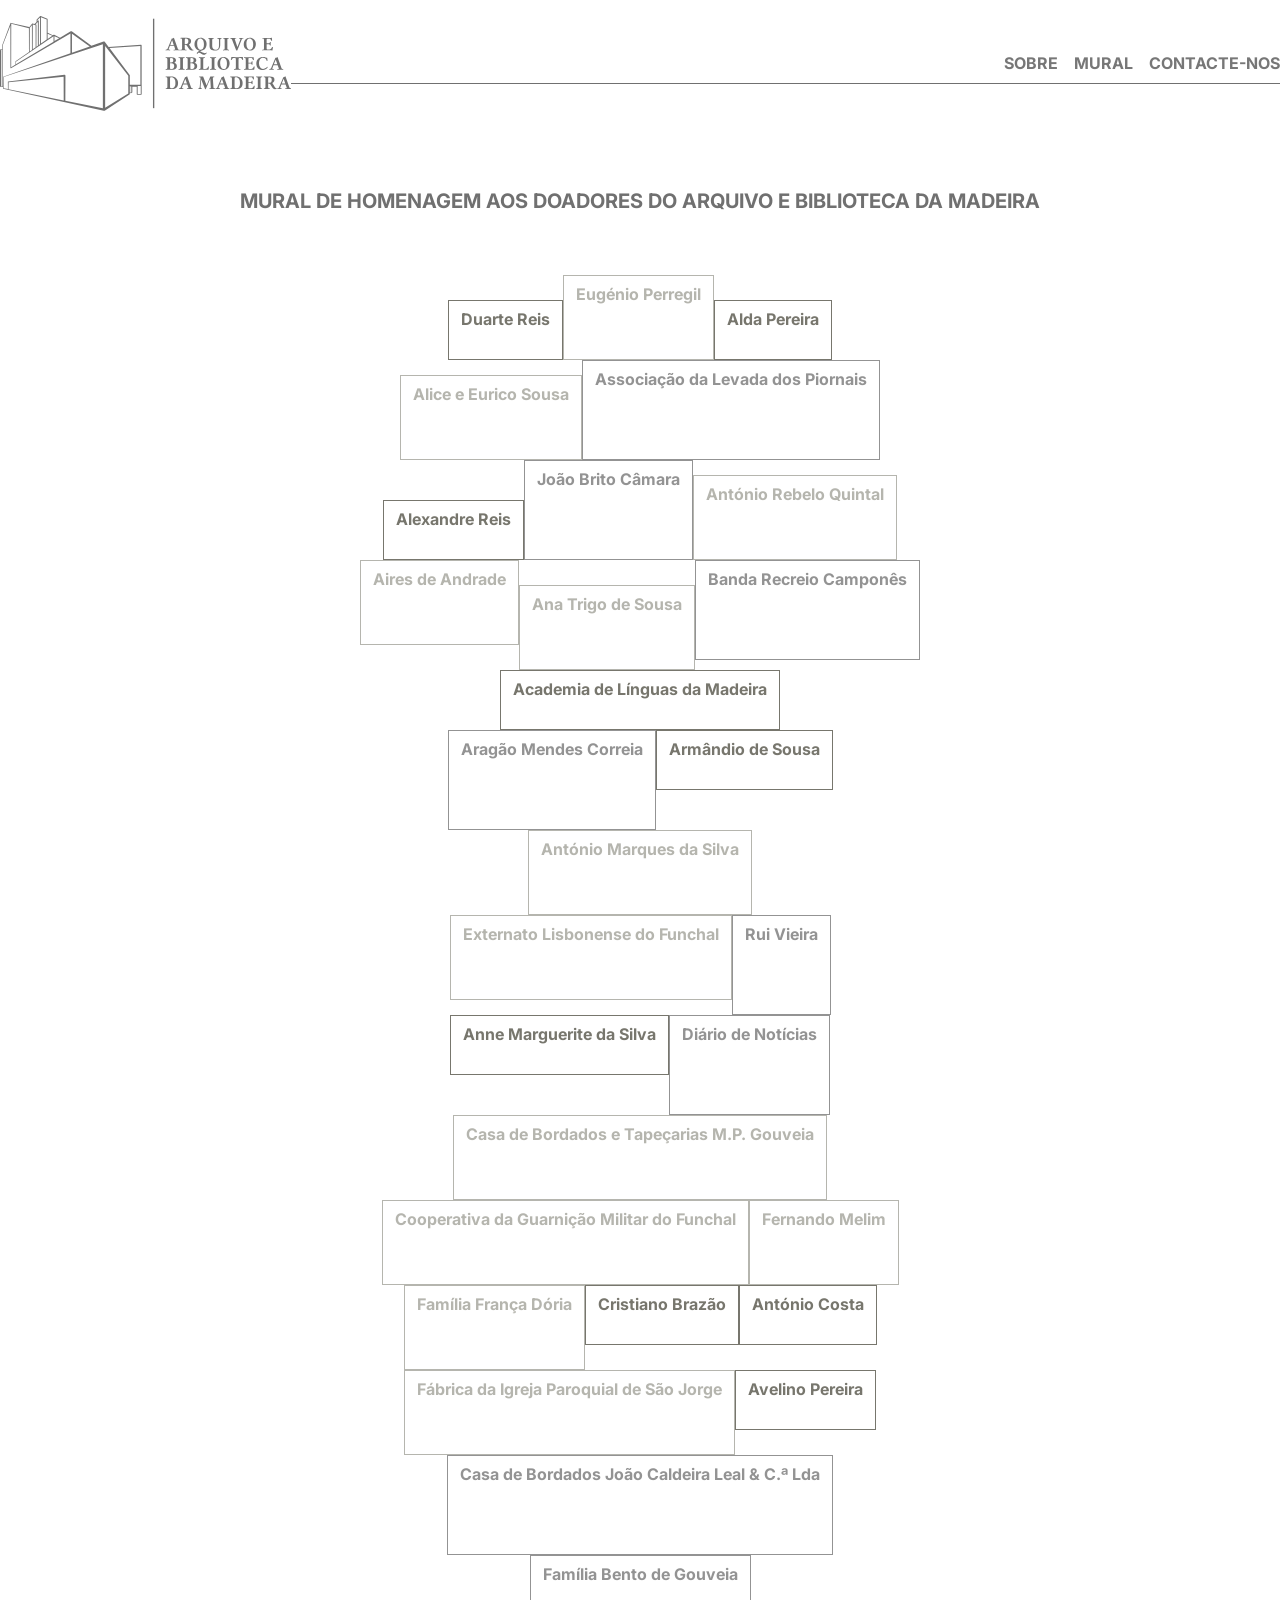
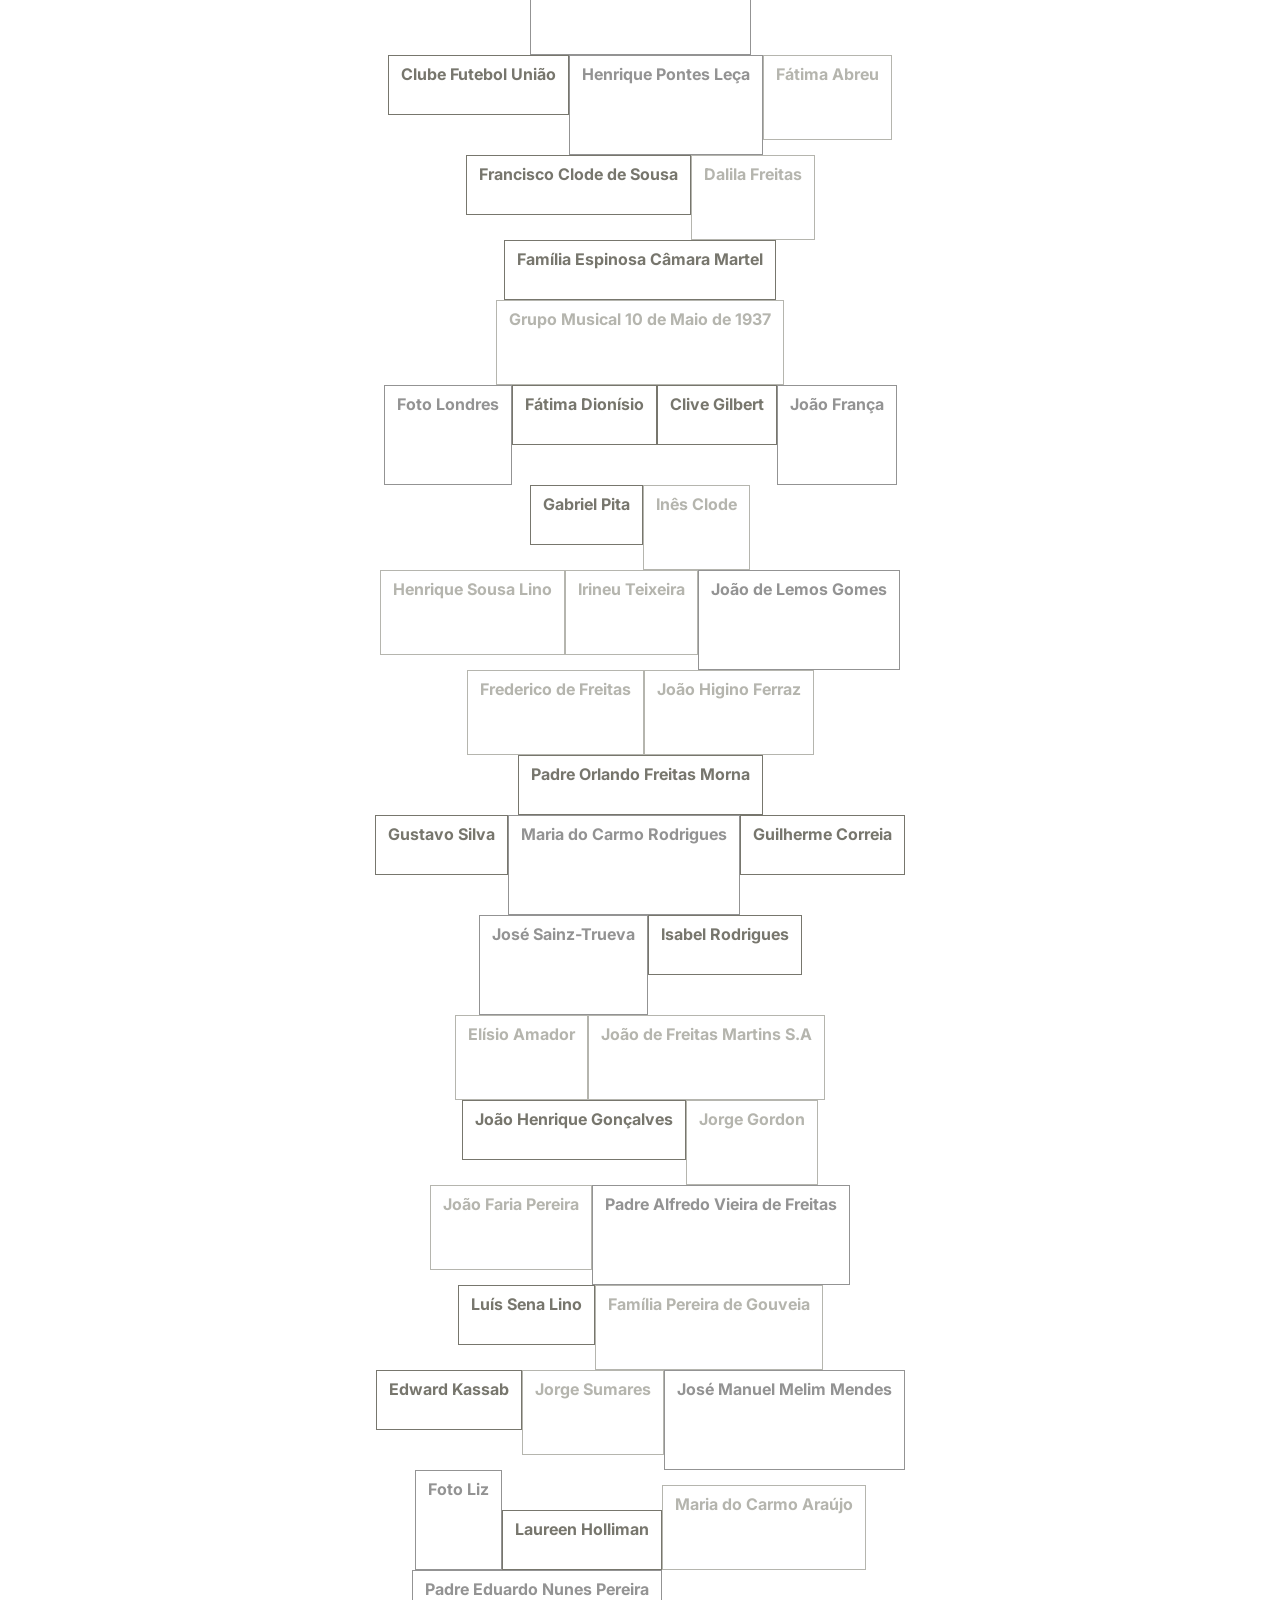
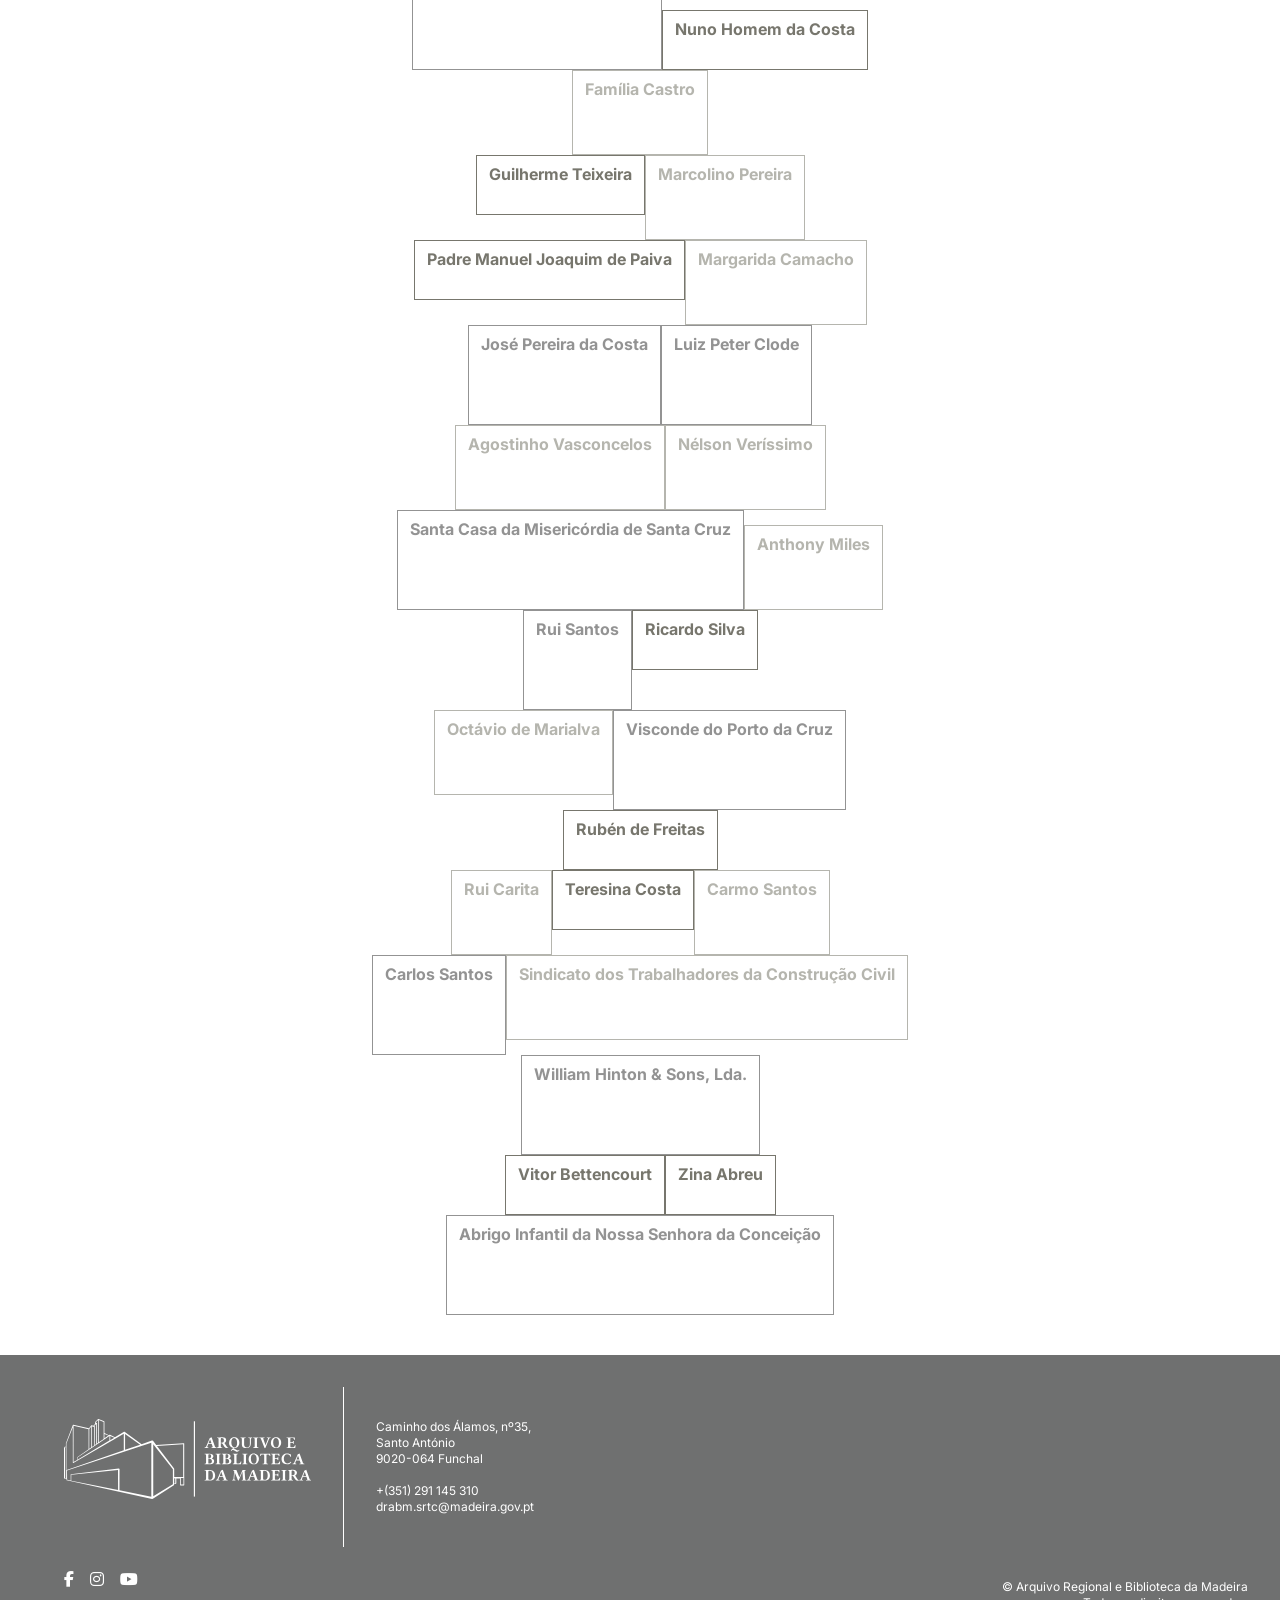
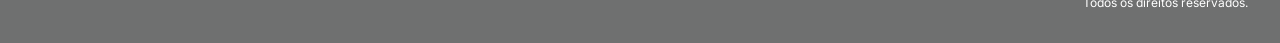
==== src/index.html @ e69d72bf "added menu to others page and fixed position of hamburguer" ====
<!doctype html>
<html lang="pt-pt">
<head>
    <meta charset="UTF-8">
    <meta name="viewport" content="width=device-width, initial-scale=1.0">
    <link rel="stylesheet" href="https://cdnjs.cloudflare.com/ajax/libs/font-awesome/6.6.0/css/all.min.css"
          integrity="sha512-Kc323vGBEqzTmouAECnVceyQqyqdsSiqLQISBL29aUW4U/M7pSPA/gEUZQqv1cwx4OnYxTxve5UMg5GT6L4JJg=="
          crossorigin="anonymous" referrerpolicy="no-referrer"/>
    <link rel="icon" href="../assets/favicon-16x16.png">
    <link href="./output.css" rel="stylesheet">
    <title>Mural ABM</title>
</head>
<body class="relative">
<div class="bg-[#707070] absolute w-full h-full z-50 px-8 hidden" id="menu">
    <div class="float-right mt-8 text-white">
        <i class="fa-solid fa-xmark text-3xl cursor-pointer" id="close"></i>
    </div>
    <div class="flex flex-col justify-center items-center mt-[130px]">
        <a href="https://abm.madeira.gov.pt/"><img src="../assets/logo_white.svg" alt="logo abm" class="h-[95px]"></a>
        <div class="flex flex-col mt-16 space-y-8 w-full">
            <div class="border-t-2 border-t-white flex justify-center pt-3">
                <a href="info.html" class="uppercase text-white">Sobre</a>
            </div>
            <div class="border-t-2 border-t-white flex justify-center pt-3">
                <a href="index.html" class="uppercase text-white">Mural</a>
            </div>
            <div class="border-t-2 border-t-white flex justify-center pt-3">
                <a href="https://abm.madeira.gov.pt/contactos/" class="uppercase text-white">Contacte-nos</a>
            </div>
            <div class="flex flex-row px-8 space-x-4 justify-center pt-8">
                <a href="https://www.facebook.com/arquivobibliotecamadeira/"><i
                        class="fa-brands fa-facebook-f text-white text-xl"></i></a>
                <a href="https://www.instagram.com/arquivo.biblioteca.madeira/"><i
                        class="fa-brands fa-instagram text-white text-xl"></i></a>
                <a href="https://www.youtube.com/channel/UCJ10uMI0Lk1GGE_F5EHrBcg"> <i
                        class="fa-brands fa-youtube text-white text-xl"></i></a>
            </div>
            <div class="mt-8">
                <p class="text-sm text-white text-center">© Arquivo Regional e Biblioteca da Madeira <br> Todos os
                    direitos
                    reservados.</p>
            </div>
        </div>
    </div>
</div>
<nav class="flex w-full items-center justify-around py-4 lg:items-end lg:fixed bg-white lg:top-0 lg:z-50 lg:scroll-b">
    <a href="https://abm.madeira.gov.pt/"><img src="../assets/logo.svg" alt="logo abm" class="h-[95px]"></a>
    <i class="fa-solid fa-bars md:hidden cursor-pointer" id="open"></i>
    <div class="hidden flex-row space-x-4 md:flex border-b py-2 border-[#707070] w-[1000px] items-center justify-end">
        <a href="info.html" class="text-base uppercase font-bold text-gray-links hover:text-gray-links-hover">Sobre</a>
        <a href="index.html"
           class="text-base uppercase font-bold text-gray-links hover:text-gray-links-hover">Mural</a>
        <a href="https://abm.madeira.gov.pt/contactos/"
           class="text-base uppercase font-bold text-gray-links hover:text-gray-links-hover" target="_blank">Contacte-nos</a>
    </div>
</nav>
<main class="container mt-16 mx-auto">
    <div class="px-4 lg:px-16 lg:flex lg:flex-col lg:items-center">
        <h1 class="text-xl text-title-gray text-center font-bold leading-none lg:text-3xl lg:w-[650px] lg:mt-[100px]">
            MURAL DE HOMENAGEM AOS DOADORES DO ARQUIVO E BIBLIOTECA DA
            MADEIRA
        </h1>
    </div>

    <div class="flex flex-col justify-center items-start mt-16 lg:h-[85px] lg:relative sm:flex-row sm:items-end"
         id="doadores">
        <a href="doacao-notfound.html" class="box-50 lg:absolute lg:bottom-0 lg:left-[77px]">
            Duarte Reis
        </a>
        <a href="https://biblioteca-abm.madeira.gov.pt/SearchResult.aspx?search=_OB:_QT:TI__T:_Q:COLE%C3%87%C3%83O+FEITICEIRO+DA+CALHETA_EQ:T_D:F___&SM=A"
           target="_blank" class="box-75 lg:absolute lg:bottom-0 lg:left-[45%]">
            Eugénio Perregil
        </a>
        <a href="doacao-notfound.html" class="box-50 lg:absolute lg:bottom-0 lg:right-[414px]">
            Alda Pereira
        </a>
    </div>

    <div class="flex flex-col justify-center items-start lg:h-[100px] lg:relative sm:flex-row sm:items-end">
        <a href="doacao-notfound.html" class="box-75 lg:absolute lg:top-0 lg:left-[19%]">
            Alice e Eurico Sousa
        </a>
        <a href="https://arquivo-abm.madeira.gov.pt/details?id=2454372&ht=associa%c3%a7%c3%a3o%7clevada%7cpiornais%7clevadas&detailsType=Description"
           target="_blank" class="box-100 lg:absolute lg:top-0 lg:right-[5%]">
            Associação da Levada dos Piornais
        </a>
    </div>
    <div class="flex flex-col justify-center items-end lg:h-[100px] lg:relative sm:flex-row sm:items-end">
        <a href="doacao-notfound.html" class="box-50 lg:absolute lg:bottom-0 lg:left-[19%]">
            Alexandre Reis
        </a>
        <a href="https://arquivo-abm.madeira.gov.pt/details?id=57548&ht=PT%2fABM%2fJBC%25" target="_blank"
           class="box-100 lg:absolute lg:bottom-0 lg:left-[45%]">
            João Brito Câmara
        </a>
        <a href="https://biblioteca-abm.madeira.gov.pt/SearchResult.aspx?search=_OB%3a_QT%3aFP__T%3a_Q%3a132_EQ%3aT_D%3aT___&SM=A"
           target="_blank" class="box-75 lg:absolute lg:top-0 lg:right-[414px]">
            António Rebelo Quintal
        </a>
    </div>
    <div class="flex flex-col justify-center items-center lg:flex-row lg:h-[100px] lg:relative">
        <div class="flex flex-col sm:justify-center sm:flex-row w-full ">
            <a href="doacao-notfound.html" class="box-75 lg:absolute lg:top-0 lg:left-[77px]">
                Aires de Andrade
            </a>
            <a href="doacao-notfound.html"
               class="box-75 sm:mt-[25px] lg:mt-0 lg:absolute lg:-top-[2px] lg:left-[45%] mt-0 ">
                Ana Trigo de Sousa
            </a>
            <a href="doacao-notfound.html" class="box-100 lg:absolute lg:-top-[17px] lg:right-[414px]">
                Banda Recreio Camponês
            </a>
        </div>
        <a href="doacao-notfound.html" class="box-50 lg:absolute lg:right-0 lg:top-[2px] z-40">
            Academia de Línguas da Madeira
        </a>
    </div>
    <div class="flex flex-col justify-center items-center lg:flex-row lg:h-[100px] lg:relative ">
        <div class="flex flex-col w-full sm:justify-center sm:flex-row ">
            <a href="doacao-notfound.html" class="box-100 lg:absolute lg:-top-[17px] lg:left-0">
                Aragão Mendes Correia
            </a>
            <a href="doacao-notfound.html" class="box-50 lg:absolute lg:top-[2px] lg:left-[33%]">
                Armândio de Sousa
            </a>
        </div>
        <a href="https://biblioteca-abm.madeira.gov.pt/SearchResult.aspx?search=_OB%3a_QT%3aFP__T%3a_Q%3a162_EQ%3aT_D%3aT___&SM=A"
           target="_blank" class="box-75 lg:absolute lg:-top-10 lg:right-[5%]">
            António Marques da Silva
        </a>
    </div>
    <div class="flex flex-col justify-center items-start lg:h-[100px] lg:relative sm:flex-row ">
        <a href="https://arquivo-abm.madeira.gov.pt/details?id=2565007" target="_blank"
           class="box-75 lg:absolute lg:-top-[86px] lg:left-[214px]">
            Externato Lisbonense do Funchal
        </a>
        <a href="https://arquivo-abm.madeira.gov.pt/details?id=1335696" target="_blank"
           class="box-100 lg:absolute lg:-top-[57px] lg:right-[5%] z-40">
            Rui Vieira
        </a>
    </div>
    <div class="flex flex-col justify-center items-start lg:h-[100px] lg:relative sm:flex-row ">
        <a href="doacao-notfound.html" class="box-50 lg:absolute lg:-top-[102px] lg:left-[19%] lg:h-[62px] z-40">
            Anne Marguerite da Silva
        </a>
        <a href="https://arquivo-abm.madeira.gov.pt/details?id=1034727&ht=di%c3%a1rio%7cnot%c3%adcias%7cnoticias&detailsType=Description"
           target="_blank" class="box-100  lg:absolute lg:-top-[140px] lg:left-[33%]">
            Diário de Notícias
        </a>
    </div>
    <div class="flex flex-col justify-center items-center lg:flex-row lg:h-[100px] lg:relative ">
        <div class="flex flex-row lg:absolute lg:-top-[142px] lg:left-[19%]">
            <a href="doacao-notfound.html" class="box-75">
                Casa de Bordados e Tapeçarias M.P. Gouveia
            </a>
        </div>
        <div class="flex flex-col sm:flex-row sm:items-end">
            <a href="https://arquivo-abm.madeira.gov.pt/details?id=58349&ht=PT%2fABM%2fCGMFUN%25" target="_blank"
               class="box-75 lg:absolute lg:-top-[157px] lg:right-[414px]">
                Cooperativa da Guarnição Militar do Funchal
            </a>
            <a href="doacao-notfound.html" class="box-75 lg:absolute lg:right-0 lg:-top-[159px] lg:h-[90px]">
                Fernando Melim
            </a>
        </div>
    </div>
    <div class="flex flex-col justify-center items-center lg:flex-row lg:relative lg:h-[100px]">
        <div class="flex flex-col w-full sm:flex-row sm:justify-center">
            <a href="doacao-notfound.html" class="box-75 lg:absolute lg:-top-[199px] lg:left-[45%]">
                Família França Dória
            </a>
            <a href="doacao-notfound.html" class="box-50 lg:absolute lg:-top-[174px] lg:left-[59%]">
                Cristiano Brazão
            </a>
            <a href="doacao-notfound.html" class="box-50 lg:absolute lg:-top-[171px] lg:right-[5%]">
                António Costa
            </a>
        </div>
    </div>
    <div class="flex flex-col justify-center items-center lg:flex-row lg:relative lg:h-[100px]">
        <div class="flex flex-col w-full sm:flex-row sm:justify-center">
            <a href="doacao-notfound.html" class="box-75 lg:absolute lg:-top-[230px] lg:left-0">
                Fábrica da Igreja Paroquial de São Jorge
            </a>
            <a href="doacao-notfound.html" class="box-50 lg:absolute lg:-top-[258px] lg:left-[214px]">
                Avelino Pereira
            </a>
        </div>
        <div class="flex flex-col items-center">
            <a href="doacao-notfound.html" class="box-100 lg:absolute lg:-top-[216px] lg:left-[50%]">
                Casa de Bordados João Caldeira Leal & C.ª Lda
            </a>
            <a href="https://biblioteca-abm.madeira.gov.pt/SearchResult.aspx?search=_OB%3a_QT%3aFP__T%3a_Q%3a152_EQ%3aT_D%3aT___&SF=ABM&SM=A"
               target="_blank" class="box-100 w-fit lg:absolute lg:right-0 lg:-top-[213px]">
                Família Bento de Gouveia
            </a>
        </div>
    </div>
    <div class="flex flex-col justify-center items-center lg:relative lg:h-[100px] sm:flex-row sm:items-start">
        <a href="doacao-notfound.html" class="box-50 lg:absolute lg:-top-[247px] lg:left-0">
            Clube Futebol União
        </a>
        <a href="https://biblioteca-abm.madeira.gov.pt/SearchResult.aspx?search=_OB%3a_QT%3aFP__T%3a_Q%3a82_EQ%3aT_D%3aT___&SM=A"
           target="_blank" class="box-100 lg:absolute lg:-top-[300px] lg:left-[214px] lg:h-[113px]">
            Henrique Pontes Leça
        </a>
        <a href="doacao-notfound.html" class="box-75 lg:absolute lg:-top-[275px] lg:right-[216px]">
            Fátima Abreu
        </a>
    </div>
    <div class="flex flex-col justify-center items-center lg:flex-row lg:relative lg:h-[100px]">
        <div class="flex flex-col w-full sm:flex-row sm:justify-center">
            <a href="doacao-notfound.html" class="box-50 lg:absolute lg:-top-[318px] lg:left-[45%] lg:w-[217px]">
                Francisco Clode de Sousa
            </a>
            <a href="https://biblioteca-abm.madeira.gov.pt/SearchResult.aspx?search=_OB%3a_QT%3aFP__T%3a_Q%3a158_EQ%3aT_D%3aT___&SM=A"
               target="_blank" class="box-75 lg:absolute lg:-top-[318px] lg:left-[59%] lg:w-[198px]">
                Dalila Freitas
            </a>
        </div>
        <a href="doacao-notfound.html" class="box-50 lg:absolute lg:-top-[292px] lg:right-[216px]">
            Família Espinosa Câmara Martel
        </a>
    </div>
    <div class="flex flex-col justify-center items-center lg:relative lg:h-[100px]">
        <a href="https://arquivo-abm.madeira.gov.pt/details?id=2506566" target="_blank"
           class="box-75 lg:absolute lg:-top-[389px] lg:left-[5%] z-40">
            Grupo Musical 10 de Maio de 1937
        </a>
    </div>
    <div class="flex flex-col justify-center items-center lg:flex-row lg:relative lg:h-[100px]">
        <div class="flex flex-col w-full sm:flex-row sm:justify-center">
            <a href="doacao-notfound.html" class="box-100 lg:absolute lg:-top-[406px] lg:left-0 lg:w-[217px]">
                Foto Londres
            </a>
            <a href="https://biblioteca-abm.madeira.gov.pt/SearchResult.aspx?search=_OB%3a_QT%3aFP__T%3a_Q%3a124_EQ%3aT_D%3aT___&SM=A"
               target="_blank" class="box-50 lg:absolute lg:-top-[406px] lg:left-[14%] z-40 lg:w-[217px]">
                Fátima Dionísio
            </a>
            <a href="doacao-notfound.html" class="box-50 lg:absolute lg:-top-[406px] lg:left-[430px] lg:w-[263px]">
                Clive Gilbert
            </a>
            <a href="https://biblioteca-abm.madeira.gov.pt/SearchResult.aspx?search=_OB%3a_QT%3aFP__T%3a_Q%3a146_EQ%3aT_D%3aT___&SM=A"
               target="_blank" class="box-100 lg:absolute lg:-top-[460px] lg:left-[45%] lg:h-[114px] lg:w-[217px]">
                João França
            </a>
        </div>
        <div class="flex flex-col w-full sm:flex-row sm:justify-center ">
            <a href="doacao-notfound.html" class="box-50 lg:absolute lg:-top-[406px] lg:left-[59%] lg:w-[198px]">
                Gabriel Pita
            </a>
            <a href="https://biblioteca-abm.madeira.gov.pt/SearchResult.aspx?search=_OB%3a_QT%3aFP__T%3a_Q%3a126_EQ%3aT_D%3aT___&SM=A"
               target="_blank" class="box-75 lg:absolute lg:right-0 lg:-top-[435px]">
                Inês Clode
            </a>
        </div>
    </div>
    <div class="flex flex-col justify-center items-start lg:relative lg:h-[100px] sm:flex-row ">
        <a href="doacao-notfound.html" class="box-75 lg:absolute lg:-top-[448px] lg:left-[430px] lg:w-[262px]">
            Henrique Sousa Lino
        </a>
        <a href="doacao-notfound.html" class="box-75 lg:absolute lg:-top-[448px] lg:left-[59%] lg:w-[198px]">
            Irineu Teixeira
        </a>
        <a href="doacao-notfound.html" class="box-100 lg:absolute lg:right-0 lg:-top-[452px] lg:h-[111px]">
            João de Lemos Gomes
        </a>
    </div>
    <div class="flex flex-col justify-center items-center lg:flex-row lg:relative lg:h-[100px] ">
        <div class="flex flex-col w-full sm:flex-row sm:justify-center">
            <a href="https://biblioteca-abm.madeira.gov.pt/SearchResult.aspx?search=_OB%3a_QT%3aFP__T%3a_Q%3a80_EQ%3aT_D%3aT___&SM=A"
               target="_blank" class="box-75 lg:absolute lg:-top-[503px] lg:left-[14%] lg:w-[217px]">
                Frederico de Freitas
            </a>
            <a href="https://arquivo-abm.madeira.gov.pt/details?id=1039713&ht=PT%2fABM%2fJHF%25" target="_blank"
               class="box-75 lg:absolute lg:-top-[470px] lg:right-[215px] lg:w-[218px]">
                João Higino Ferraz
            </a>
        </div>
        <a href="doacao-notfound.html" class="box-50 lg:absolute lg:right-0 lg:-top-[443px]">
            Padre Orlando Freitas Morna
        </a>
    </div>
    <div class="flex flex-col justify-center items-center lg:flex-row lg:relative lg:h-[100px]">
        <div class="flex flex-col w-full sm:flex-row sm:justify-center">
            <a href="doacao-notfound.html" class="box-50 lg:absolute lg:-top-[520px] lg:left-[14%] lg:w-[217px]">
                Gustavo Silva
            </a>
            <a href="https://arquivo-abm.madeira.gov.pt/details?id=117089&ht=PT%2fABM%2fMCR%25" target="_blank"
               class="box-100 lg:absolute lg:-top-[531px] lg:left-[430px] lg:w-[263px]">
                Maria do Carmo Rodrigues
            </a>
            <a href="doacao-notfound.html"
               class="box-50 lg:absolute lg:-top-[520px] lg:left-[45%] lg:h-[64px] lg:w-[217px]">
                Guilherme Correia
            </a>
        </div>
        <div class="flex flex-col w-full sm:justify-center sm:flex-row ">
            <a href="https://biblioteca-abm.madeira.gov.pt/SearchResult.aspx?search=_OB%3a_QT%3aFP__T%3a_Q%3a91_EQ%3aT_D%3aT___&SM=A"
               target="_blank" class="box-100 lg:absolute lg:-top-[565px] lg:left-[59%] lg:w-[199px]">
                José Sainz-Trueva
            </a>
            <a href="doacao-notfound.html" class="box-50 lg:absolute lg:-top-[486px] lg:right-[215px] lg:w-[218px]">
                Isabel Rodrigues
            </a>
        </div>
    </div>
    <div class="flex flex-col justify-center items-center lg:flex-row lg:h-[100px] lg:relative">
        <div class="flex flex-col w-full sm:justify-center sm:flex-row sm:items-end">
            <a href="doacao-notfound.html" class="box-75 lg:absolute lg:-top-[562px] lg:left-[1px] lg:h-[89px]">
                Elísio Amador
            </a>
            <a href="doacao-notfound.html"
               class="box-75 lg:absolute lg:-top-[562px] lg:left-[14%] lg:h-[89px] lg:w-[217px]">
                João de Freitas Martins S.A
            </a>
        </div>
        <div class="flex flex-col w-full sm:flex-row sm:justify-center">
            <a href="https://biblioteca-abm.madeira.gov.pt/SearchResult.aspx?search=_OB%3a_QT%3aFP__T%3a_Q%3a95_EQ%3aT_D%3aT___&SM=A"
               target="_blank" class="box-50 lg:absolute lg:-top-[533px] lg:left-[430px] lg:w-[263px]">
                João Henrique Gonçalves
            </a>
            <a href="doacao-notfound.html" class="box-75 lg:absolute lg:-top-[558px] lg:left-[45%]">
                Jorge Gordon
            </a>
        </div>
    </div>
    <div class="flex flex-col justify-center items-center lg:flex-row lg:relative lg:h-[100px]">
        <div class="flex flex-col w-full sm:justify-center sm:flex-row ">
            <a href="doacao-notfound.html" class="box-75 lg:absolute lg:-top-[575px] lg:left-[293px] ">
                João Faria Pereira
            </a>
            <a href="https://biblioteca-abm.madeira.gov.pt/SearchResult.aspx?search=_OB%3a_QT%3aFP__T%3a_Q%3a142_EQ%3aT_D%3aT___&SM=A"
               target="_blank" class="box-100 lg:absolute lg:-top-[575px] lg:left-[507px] lg:w-[217px]">
                Padre Alfredo Vieira de Freitas
            </a>
        </div>
        <div class="flex flex-col w-full sm:flex-row sm:justify-center">
            <a href="doacao-notfound.html" class="box-50 lg:absolute lg:-top-[575px] lg:left-[722px]">
                Luís Sena Lino
            </a>
            <a href="https://biblioteca-abm.madeira.gov.pt/SearchResult.aspx?search=_OB%3a_QT%3aFP__T%3a_Q%3a152_EQ%3aT_D%3aT___&SM=A"
               target="_blank" class="box-75 lg:absolute lg:-top-[613px] lg:right-[5%]">
                Família Pereira de Gouveia
            </a>
        </div>
    </div>
    <div class="flex flex-col justify-center items-start lg:relative lg:h-[100px] sm:flex-row">
        <a href="doacao-notfound.html" class="box-50 lg:absolute lg:-top-[592px] lg:left-[14%] ">
            Edward Kassab
        </a>
        <a href="https://biblioteca-abm.madeira.gov.pt/SearchResult.aspx?search=_OB%3a_QT%3aFP__T%3a_Q%3a175_EQ%3aT_D%3aT___&SM=A"
           target="_blank" class="box-75 lg:absolute lg:-top-[617px] lg:left-[59%] lg:w-[198px] lg:h-[87px]">
            Jorge Sumares
        </a>
        <a href="doacao-notfound.html" class="box-100 lg:absolute lg:-top-[630px] lg:right-[216px]">
            José Manuel Melim Mendes
        </a>
    </div>
    <div class="flex flex-col justify-center items-center lg:flex-row lg:relative lg:h-[100px]">
        <div class="flex flex-col w-full justify-end items-end sm:flex-row sm:items-end sm:justify-center">
            <a href="doacao-notfound.html" class="box-100 lg:absolute lg:-top-[634px] lg:left-[5%]">
                Foto Liz
            </a>
            <a href="doacao-notfound.html" class="box-50 lg:absolute lg:-top-[594px] lg:left-[292px] lg:w-[217px]">
                Laureen Holliman
            </a>
            <a href="doacao-notfound.html" class="box-75 lg:absolute lg:-top-[619px] lg:left-[507px]">
                Maria do Carmo Araújo
            </a>
        </div>
        <div class="flex flex-col w-full items-end sm:flex-row sm:items-end sm:justify-center">
            <a href="doacao-notfound.html"
               class="box-100 lg:absolute lg:-top-[632px] lg:left-[721.28px] lg:h-[98px] lg:w-[220px]">
                Padre Eduardo Nunes Pereira
            </a>
            <a href="doacao-notfound.html" class="box-50 lg:absolute lg:-top-[594px] lg:left-[939.56px] lg:w-[217px]">
                Nuno Homem da Costa
            </a>
        </div>
        <a href="https://biblioteca-abm.madeira.gov.pt/SearchResult.aspx?search=_OB%3a_QT%3aFP__T%3a_Q%3a168_EQ%3aT_D%3aT___&SM=A"
           target="_blank" class="box-75 lg:absolute lg:-top-[619px] lg:right-[165px]">
            Família Castro
        </a>
    </div>
    <div class="flex flex-col justify-center items-center lg:flex-row lg:relative lg:h-[100px]">
        <div class="flex flex-col w-full justify-end items-start sm:flex-row sm:justify-center">
            <a href="https://biblioteca-abm.madeira.gov.pt/SearchResult.aspx?search=_OB%3a_QT%3aFP__T%3a_Q%3a125_EQ%3aT_D%3aT___&SM=A"
               target="_blank" class="box-50 lg:absolute lg:-top-[636px] lg:left-[216px] ">
                Guilherme Teixeira
            </a>
            <a href="doacao-notfound.html" class="box-75 lg:absolute lg:-top-[636px] lg:left-[430px] lg:w-[263px] ">
                Marcolino Pereira
            </a>
        </div>
        <div class="flex flex-col w-full items-start sm:flex-row  sm:justify-center">
            <a href="doacao-notfound.html" class="box-50 lg:absolute lg:-top-[636px] lg:left-[45%] lg:w-[217px]">
                Padre Manuel Joaquim de Paiva
            </a>
            <a href="https://biblioteca-abm.madeira.gov.pt/SearchResult.aspx?search=_OB%3a_QT%3aFP__T%3a_Q%3a128_EQ%3aT_D%3aT___&SM=A"
               target="_blank" class="box-75 lg:absolute lg:-top-[636px] lg:left-[59%] lg:w-[198px]">
                Margarida Camacho
            </a>
        </div>
    </div>
    <div class="flex flex-col w-full justify-center items-start lg:relative sm:flex-row sm:items-end">
        <a href="https://arquivo-abm.madeira.gov.pt/details?id=66503&ht=PT%2fABM%2fJPC%25" target="_blank"
           class="box-100 lg:absolute lg:-top-[678px] lg:left-[45%] lg:w-[217px]">
            José Pereira da Costa
        </a>
        <a href="https://biblioteca-abm.madeira.gov.pt/SearchResult.aspx?search=_OB%3a_QT%3aFP__T%3a_Q%3a79_EQ%3aT_D%3aT___&SM=A"
           target="_blank" class="box-100 lg:absolute lg:-top-[678px] lg:right-[216px]">
            Luiz Peter Clode
        </a>
    </div>
    <div class="flex flex-col justify-center items-center lg:flex-row lg:relative ">
        <div class="flex flex-col w-full justify-end items-start sm:flex-row sm:items-end sm:justify-center">
            <a href="doacao-notfound.html" class="box-75 lg:absolute lg:-top-[615px] lg:left-[430px] lg:w-[263px]">
                Agostinho Vasconcelos
            </a>
            <a href="https://biblioteca-abm.madeira.gov.pt/SearchResult.aspx?search=_OB%3a_QT%3aFP__T%3a_Q%3a160_EQ%3aT_D%3aT___&SM=A"
               target="_blank" class="box-75 lg:absolute lg:-top-[580px] lg:left-[45%] lg:w-[217px]">
                Nélson Veríssimo
            </a>
        </div>
    </div>
    <div class="flex flex-col justify-center items-center lg:flex-row lg:relative">
        <div class="flex flex-col w-full justify-end items-start sm:flex-row sm:items-end sm:justify-center">
            <a href="doacao-notfound.html" class="box-100 lg:absolute lg:-top-[595px] lg:left-[59%] lg:w-[199px]">
                Santa Casa da Misericórdia de Santa Cruz
            </a>
            <a href="doacao-notfound.html" class="box-75 lg:absolute lg:-top-[580px] lg:right-[216px]">
                Anthony Miles
            </a>
        </div>
        <div class="flex flex-col w-full items-start sm:flex-row sm:justify-center">
            <a href="doacao-notfound.html" class="box-100 lg:absolute lg:-top-[532px] lg:left-[14%] lg:w-[217px]">
                Rui Santos
            </a>
            <a href="doacao-notfound.html" class="box-50 lg:absolute lg:-top-[532px] lg:left-[430px] lg:w-[263px]">
                Ricardo Silva
            </a>
        </div>
    </div>
    <div class="flex flex-col justify-center items-center lg:flex-row lg:relative">
        <div class="flex flex-col w-full justify-end items-start sm:flex-row sm:justify-center">
            <a href="doacao-notfound.html"
               class="box-75 lg:absolute lg:-top-[474px] lg:left-[430px] lg:w-[263px] lg:h-[77px]">
                Octávio de Marialva
            </a>
            <a href="doacao-notfound.html" class="box-100 lg:absolute lg:-top-[497px] lg:left-[45%] lg:w-[217px]">
                Visconde do Porto da Cruz
            </a>
        </div>
        <div class="flex flex-col w-full items-start sm:flex-row sm:items-end sm:justify-center">
            <a href="doacao-notfound.html" class="box-50 lg:absolute lg:-top-[457px] lg:left-[59%] lg:w-[198px]">
                Rubén de Freitas
            </a>
        </div>
    </div>
    <div class="flex flex-col justify-center items-start lg:relative sm:flex-row sm:justify-center">
        <a href="doacao-notfound.html" class="box-75 lg:absolute lg:-top-[399px] lg:left-[580px] lg:w-[217px]">
            Rui Carita
        </a>
        <a href="doacao-notfound.html" class="box-50 lg:absolute lg:-top-[399px] lg:left-[795px] lg:w-[217px]">
            Teresina Costa
        </a>
        <a href="https://biblioteca-abm.madeira.gov.pt/SearchResult.aspx?search=_OB%3a_QT%3aFP__T%3a_Q%3a123_EQ%3aT_D%3aT___&SM=A"
           target="_blank" class="box-75 lg:absolute lg:-top-[399px] lg:left-[1010px]">
            Carmo Santos
        </a>
    </div>
    <div class="flex flex-col justify-center items-center lg:flex-row lg:relative ">
        <div class="flex flex-col justify-end items-start sm:flex-row sm:justify-center">
            <a href="https://arquivo-abm.madeira.gov.pt/details?id=1039370&ht=carlos%7cmaria%7csantos&detailsType=Description"
               target="_blank" class="box-100 lg:absolute lg:-top-[358px] lg:left-[365px] lg:w-[217px]">
                Carlos Santos
            </a>
            <a href="https://arquivo-abm.madeira.gov.pt/details?id=2653622" target="_blank"
               class="box-75 lg:absolute lg:-top-[316px] lg:left-[580px] lg:w-[217px]">
                Sindicato dos Trabalhadores da Construção Civil
            </a>
        </div>
        <div class="flex flex-col w-full items-start sm:flex-row sm:items-end sm:justify-center">
            <a href="https://arquivo-abm.madeira.gov.pt/details?id=120857&ht=PT%2fABM%2fWHS%25" target="_blank"
               class="box-100 lg:absolute lg:-top-[341px] lg:left-[795px] lg:h-[110px] lg:w-[217px]">
                William Hinton & Sons, Lda.
            </a>
        </div>
    </div>
    <div class="flex flex-col justify-center items-start lg:relative sm:flex-row sm:items-end sm:justify-center">
        <a href="doacao-notfound.html" class="box-50 lg:absolute lg:-top-[233px] lg:left-[580px] lg:w-[217px]">
            Vitor Bettencourt
        </a>
        <a href="https://biblioteca-abm.madeira.gov.pt/SearchResult.aspx?search=_OB%3a_QT%3aFP__T%3a_Q%3a178_EQ%3aT_D%3aT___&SM=A"
           target="_blank" class="box-50 lg:absolute lg:-top-[233px] lg:left-[795px] lg:w-[217px]">
            Zina Abreu
        </a>
    </div>
    <div class="flex flex-row justify-center items-start lg:relative">
        <a href="doacao-notfound.html" class="box-100 lg:absolute lg:-top-[175px] lg:left-[685px]">
            Abrigo Infantil da Nossa Senhora da Conceição
        </a>
    </div>
</main>

<footer class="bg-[#6F7070] px-[2rem] lg:px-[7.5rem] py-[2rem] mt-10 flex flex-col lg:flex-row">
    <div class="flex flex-row ">
        <div class="p-8">
            <a href="https://abm.madeira.gov.pt/"><img src="../assets/logo_white.svg" alt="logo"
                                                       class="hidden sm:block h-[80px] lg:h-full"></a>
        </div>
        <div class="hidden sm:block border-white border-l p-8 space-y-4">
            <p class="text-xs text-white">Caminho dos Álamos, nº35, <br> Santo António <br> 9020-064 Funchal</p>
            <div>
                <p class="text-xs text-white">+(351) 291 145 310</p>
                <p class="text-xs text-white">drabm.srtc@madeira.gov.pt</p>
            </div>
        </div>
    </div>
    <div class="flex flex-row justify-between items-center lg:w-full lg:border-white lg:border-l">
        <div class="flex flex-row px-8 space-x-4">
            <a href="https://www.facebook.com/arquivobibliotecamadeira/"><i
                    class="fa-brands fa-facebook-f text-white"></i></a>
            <a href="https://www.instagram.com/arquivo.biblioteca.madeira/"><i
                    class="fa-brands fa-instagram text-white"></i></a>
            <a href="https://www.youtube.com/channel/UCJ10uMI0Lk1GGE_F5EHrBcg"> <i
                    class="fa-brands fa-youtube text-white"></i></a>
        </div>
        <div class="mt-8">
            <p class="text-xs text-white text-end ">© Arquivo Regional e Biblioteca da Madeira <br> Todos os direitos
                reservados.</p>
        </div>
    </div>
</footer>
<script>
    let open = document.getElementById('open');
    let close = document.getElementById('close');
    let menu = document.getElementById('menu');

    open.addEventListener('click', function () {
        menu.classList.remove('hidden');
    });

    close.addEventListener('click', function () {
        menu.classList.add('hidden');
    });
</script>
</body>
</html>
---- src/output.css ----
@import url('https://fonts.googleapis.com/css2?family=Inter:ital,opsz,wght@0,14..32,100..900;1,14..32,100..900&display=swap');

/*
! tailwindcss v3.4.10 | MIT License | https://tailwindcss.com
*/

/*
1. Prevent padding and border from affecting element width. (https://github.com/mozdevs/cssremedy/issues/4)
2. Allow adding a border to an element by just adding a border-width. (https://github.com/tailwindcss/tailwindcss/pull/116)
*/

*,
::before,
::after {
  box-sizing: border-box;
  /* 1 */
  border-width: 0;
  /* 2 */
  border-style: solid;
  /* 2 */
  border-color: #e5e7eb;
  /* 2 */
}

::before,
::after {
  --tw-content: '';
}

/*
1. Use a consistent sensible line-height in all browsers.
2. Prevent adjustments of font size after orientation changes in iOS.
3. Use a more readable tab size.
4. Use the user's configured `sans` font-family by default.
5. Use the user's configured `sans` font-feature-settings by default.
6. Use the user's configured `sans` font-variation-settings by default.
7. Disable tap highlights on iOS
*/

html,
:host {
  line-height: 1.5;
  /* 1 */
  -webkit-text-size-adjust: 100%;
  /* 2 */
  -moz-tab-size: 4;
  /* 3 */
  -o-tab-size: 4;
     tab-size: 4;
  /* 3 */
  font-family: ui-sans-serif, system-ui, sans-serif, "Apple Color Emoji", "Segoe UI Emoji", "Segoe UI Symbol", "Noto Color Emoji";
  /* 4 */
  font-feature-settings: normal;
  /* 5 */
  font-variation-settings: normal;
  /* 6 */
  -webkit-tap-highlight-color: transparent;
  /* 7 */
}

/*
1. Remove the margin in all browsers.
2. Inherit line-height from `html` so users can set them as a class directly on the `html` element.
*/

body {
  margin: 0;
  /* 1 */
  line-height: inherit;
  /* 2 */
}

/*
1. Add the correct height in Firefox.
2. Correct the inheritance of border color in Firefox. (https://bugzilla.mozilla.org/show_bug.cgi?id=190655)
3. Ensure horizontal rules are visible by default.
*/

hr {
  height: 0;
  /* 1 */
  color: inherit;
  /* 2 */
  border-top-width: 1px;
  /* 3 */
}

/*
Add the correct text decoration in Chrome, Edge, and Safari.
*/

abbr:where([title]) {
  -webkit-text-decoration: underline dotted;
          text-decoration: underline dotted;
}

/*
Remove the default font size and weight for headings.
*/

h1,
h2,
h3,
h4,
h5,
h6 {
  font-size: inherit;
  font-weight: inherit;
}

/*
Reset links to optimize for opt-in styling instead of opt-out.
*/

a {
  color: inherit;
  text-decoration: inherit;
}

/*
Add the correct font weight in Edge and Safari.
*/

b,
strong {
  font-weight: bolder;
}

/*
1. Use the user's configured `mono` font-family by default.
2. Use the user's configured `mono` font-feature-settings by default.
3. Use the user's configured `mono` font-variation-settings by default.
4. Correct the odd `em` font sizing in all browsers.
*/

code,
kbd,
samp,
pre {
  font-family: ui-monospace, SFMono-Regular, Menlo, Monaco, Consolas, "Liberation Mono", "Courier New", monospace;
  /* 1 */
  font-feature-settings: normal;
  /* 2 */
  font-variation-settings: normal;
  /* 3 */
  font-size: 1em;
  /* 4 */
}

/*
Add the correct font size in all browsers.
*/

small {
  font-size: 80%;
}

/*
Prevent `sub` and `sup` elements from affecting the line height in all browsers.
*/

sub,
sup {
  font-size: 75%;
  line-height: 0;
  position: relative;
  vertical-align: baseline;
}

sub {
  bottom: -0.25em;
}

sup {
  top: -0.5em;
}

/*
1. Remove text indentation from table contents in Chrome and Safari. (https://bugs.chromium.org/p/chromium/issues/detail?id=999088, https://bugs.webkit.org/show_bug.cgi?id=201297)
2. Correct table border color inheritance in all Chrome and Safari. (https://bugs.chromium.org/p/chromium/issues/detail?id=935729, https://bugs.webkit.org/show_bug.cgi?id=195016)
3. Remove gaps between table borders by default.
*/

table {
  text-indent: 0;
  /* 1 */
  border-color: inherit;
  /* 2 */
  border-collapse: collapse;
  /* 3 */
}

/*
1. Change the font styles in all browsers.
2. Remove the margin in Firefox and Safari.
3. Remove default padding in all browsers.
*/

button,
input,
optgroup,
select,
textarea {
  font-family: inherit;
  /* 1 */
  font-feature-settings: inherit;
  /* 1 */
  font-variation-settings: inherit;
  /* 1 */
  font-size: 100%;
  /* 1 */
  font-weight: inherit;
  /* 1 */
  line-height: inherit;
  /* 1 */
  letter-spacing: inherit;
  /* 1 */
  color: inherit;
  /* 1 */
  margin: 0;
  /* 2 */
  padding: 0;
  /* 3 */
}

/*
Remove the inheritance of text transform in Edge and Firefox.
*/

button,
select {
  text-transform: none;
}

/*
1. Correct the inability to style clickable types in iOS and Safari.
2. Remove default button styles.
*/

button,
input:where([type='button']),
input:where([type='reset']),
input:where([type='submit']) {
  -webkit-appearance: button;
  /* 1 */
  background-color: transparent;
  /* 2 */
  background-image: none;
  /* 2 */
}

/*
Use the modern Firefox focus style for all focusable elements.
*/

:-moz-focusring {
  outline: auto;
}

/*
Remove the additional `:invalid` styles in Firefox. (https://github.com/mozilla/gecko-dev/blob/2f9eacd9d3d995c937b4251a5557d95d494c9be1/layout/style/res/forms.css#L728-L737)
*/

:-moz-ui-invalid {
  box-shadow: none;
}

/*
Add the correct vertical alignment in Chrome and Firefox.
*/

progress {
  vertical-align: baseline;
}

/*
Correct the cursor style of increment and decrement buttons in Safari.
*/

::-webkit-inner-spin-button,
::-webkit-outer-spin-button {
  height: auto;
}

/*
1. Correct the odd appearance in Chrome and Safari.
2. Correct the outline style in Safari.
*/

[type='search'] {
  -webkit-appearance: textfield;
  /* 1 */
  outline-offset: -2px;
  /* 2 */
}

/*
Remove the inner padding in Chrome and Safari on macOS.
*/

::-webkit-search-decoration {
  -webkit-appearance: none;
}

/*
1. Correct the inability to style clickable types in iOS and Safari.
2. Change font properties to `inherit` in Safari.
*/

::-webkit-file-upload-button {
  -webkit-appearance: button;
  /* 1 */
  font: inherit;
  /* 2 */
}

/*
Add the correct display in Chrome and Safari.
*/

summary {
  display: list-item;
}

/*
Removes the default spacing and border for appropriate elements.
*/

blockquote,
dl,
dd,
h1,
h2,
h3,
h4,
h5,
h6,
hr,
figure,
p,
pre {
  margin: 0;
}

fieldset {
  margin: 0;
  padding: 0;
}

legend {
  padding: 0;
}

ol,
ul,
menu {
  list-style: none;
  margin: 0;
  padding: 0;
}

/*
Reset default styling for dialogs.
*/

dialog {
  padding: 0;
}

/*
Prevent resizing textareas horizontally by default.
*/

textarea {
  resize: vertical;
}

/*
1. Reset the default placeholder opacity in Firefox. (https://github.com/tailwindlabs/tailwindcss/issues/3300)
2. Set the default placeholder color to the user's configured gray 400 color.
*/

input::-moz-placeholder, textarea::-moz-placeholder {
  opacity: 1;
  /* 1 */
  color: #9ca3af;
  /* 2 */
}

input::placeholder,
textarea::placeholder {
  opacity: 1;
  /* 1 */
  color: #9ca3af;
  /* 2 */
}

/*
Set the default cursor for buttons.
*/

button,
[role="button"] {
  cursor: pointer;
}

/*
Make sure disabled buttons don't get the pointer cursor.
*/

:disabled {
  cursor: default;
}

/*
1. Make replaced elements `display: block` by default. (https://github.com/mozdevs/cssremedy/issues/14)
2. Add `vertical-align: middle` to align replaced elements more sensibly by default. (https://github.com/jensimmons/cssremedy/issues/14#issuecomment-634934210)
   This can trigger a poorly considered lint error in some tools but is included by design.
*/

img,
svg,
video,
canvas,
audio,
iframe,
embed,
object {
  display: block;
  /* 1 */
  vertical-align: middle;
  /* 2 */
}

/*
Constrain images and videos to the parent width and preserve their intrinsic aspect ratio. (https://github.com/mozdevs/cssremedy/issues/14)
*/

img,
video {
  max-width: 100%;
  height: auto;
}

/* Make elements with the HTML hidden attribute stay hidden by default */

[hidden] {
  display: none;
}

*, ::before, ::after{
  --tw-border-spacing-x: 0;
  --tw-border-spacing-y: 0;
  --tw-translate-x: 0;
  --tw-translate-y: 0;
  --tw-rotate: 0;
  --tw-skew-x: 0;
  --tw-skew-y: 0;
  --tw-scale-x: 1;
  --tw-scale-y: 1;
  --tw-pan-x:  ;
  --tw-pan-y:  ;
  --tw-pinch-zoom:  ;
  --tw-scroll-snap-strictness: proximity;
  --tw-gradient-from-position:  ;
  --tw-gradient-via-position:  ;
  --tw-gradient-to-position:  ;
  --tw-ordinal:  ;
  --tw-slashed-zero:  ;
  --tw-numeric-figure:  ;
  --tw-numeric-spacing:  ;
  --tw-numeric-fraction:  ;
  --tw-ring-inset:  ;
  --tw-ring-offset-width: 0px;
  --tw-ring-offset-color: #fff;
  --tw-ring-color: rgb(59 130 246 / 0.5);
  --tw-ring-offset-shadow: 0 0 #0000;
  --tw-ring-shadow: 0 0 #0000;
  --tw-shadow: 0 0 #0000;
  --tw-shadow-colored: 0 0 #0000;
  --tw-blur:  ;
  --tw-brightness:  ;
  --tw-contrast:  ;
  --tw-grayscale:  ;
  --tw-hue-rotate:  ;
  --tw-invert:  ;
  --tw-saturate:  ;
  --tw-sepia:  ;
  --tw-drop-shadow:  ;
  --tw-backdrop-blur:  ;
  --tw-backdrop-brightness:  ;
  --tw-backdrop-contrast:  ;
  --tw-backdrop-grayscale:  ;
  --tw-backdrop-hue-rotate:  ;
  --tw-backdrop-invert:  ;
  --tw-backdrop-opacity:  ;
  --tw-backdrop-saturate:  ;
  --tw-backdrop-sepia:  ;
  --tw-contain-size:  ;
  --tw-contain-layout:  ;
  --tw-contain-paint:  ;
  --tw-contain-style:  ;
}

::backdrop{
  --tw-border-spacing-x: 0;
  --tw-border-spacing-y: 0;
  --tw-translate-x: 0;
  --tw-translate-y: 0;
  --tw-rotate: 0;
  --tw-skew-x: 0;
  --tw-skew-y: 0;
  --tw-scale-x: 1;
  --tw-scale-y: 1;
  --tw-pan-x:  ;
  --tw-pan-y:  ;
  --tw-pinch-zoom:  ;
  --tw-scroll-snap-strictness: proximity;
  --tw-gradient-from-position:  ;
  --tw-gradient-via-position:  ;
  --tw-gradient-to-position:  ;
  --tw-ordinal:  ;
  --tw-slashed-zero:  ;
  --tw-numeric-figure:  ;
  --tw-numeric-spacing:  ;
  --tw-numeric-fraction:  ;
  --tw-ring-inset:  ;
  --tw-ring-offset-width: 0px;
  --tw-ring-offset-color: #fff;
  --tw-ring-color: rgb(59 130 246 / 0.5);
  --tw-ring-offset-shadow: 0 0 #0000;
  --tw-ring-shadow: 0 0 #0000;
  --tw-shadow: 0 0 #0000;
  --tw-shadow-colored: 0 0 #0000;
  --tw-blur:  ;
  --tw-brightness:  ;
  --tw-contrast:  ;
  --tw-grayscale:  ;
  --tw-hue-rotate:  ;
  --tw-invert:  ;
  --tw-saturate:  ;
  --tw-sepia:  ;
  --tw-drop-shadow:  ;
  --tw-backdrop-blur:  ;
  --tw-backdrop-brightness:  ;
  --tw-backdrop-contrast:  ;
  --tw-backdrop-grayscale:  ;
  --tw-backdrop-hue-rotate:  ;
  --tw-backdrop-invert:  ;
  --tw-backdrop-opacity:  ;
  --tw-backdrop-saturate:  ;
  --tw-backdrop-sepia:  ;
  --tw-contain-size:  ;
  --tw-contain-layout:  ;
  --tw-contain-paint:  ;
  --tw-contain-style:  ;
}

.container{
  width: 100%;
}

@media (min-width: 384px){
  .container{
    max-width: 384px;
  }
}

@media (min-width: 640px){
  .container{
    max-width: 640px;
  }
}

@media (min-width: 1024px){
  .container{
    max-width: 1024px;
  }
}

@media (min-width: 1536px){
  .container{
    max-width: 1536px;
  }
}

.fixed{
  position: fixed;
}

.absolute{
  position: absolute;
}

.relative{
  position: relative;
}

.z-40{
  z-index: 40;
}

.z-50{
  z-index: 50;
}

.float-right{
  float: right;
}

.mx-auto{
  margin-left: auto;
  margin-right: auto;
}

.mt-0{
  margin-top: 0px;
}

.mt-10{
  margin-top: 2.5rem;
}

.mt-16{
  margin-top: 4rem;
}

.mt-8{
  margin-top: 2rem;
}

.mt-\[130px\]{
  margin-top: 130px;
}

.flex{
  display: flex;
}

.hidden{
  display: none;
}

.h-\[237px\]{
  height: 237px;
}

.h-\[80px\]{
  height: 80px;
}

.h-\[95px\]{
  height: 95px;
}

.h-full{
  height: 100%;
}

.w-\[1000px\]{
  width: 1000px;
}

.w-\[555px\]{
  width: 555px;
}

.w-fit{
  width: -moz-fit-content;
  width: fit-content;
}

.w-full{
  width: 100%;
}

.cursor-pointer{
  cursor: pointer;
}

.flex-row{
  flex-direction: row;
}

.flex-col{
  flex-direction: column;
}

.items-start{
  align-items: flex-start;
}

.items-end{
  align-items: flex-end;
}

.items-center{
  align-items: center;
}

.justify-start{
  justify-content: flex-start;
}

.justify-end{
  justify-content: flex-end;
}

.justify-center{
  justify-content: center;
}

.justify-between{
  justify-content: space-between;
}

.justify-around{
  justify-content: space-around;
}

.space-x-4 > :not([hidden]) ~ :not([hidden]){
  --tw-space-x-reverse: 0;
  margin-right: calc(1rem * var(--tw-space-x-reverse));
  margin-left: calc(1rem * calc(1 - var(--tw-space-x-reverse)));
}

.space-y-4 > :not([hidden]) ~ :not([hidden]){
  --tw-space-y-reverse: 0;
  margin-top: calc(1rem * calc(1 - var(--tw-space-y-reverse)));
  margin-bottom: calc(1rem * var(--tw-space-y-reverse));
}

.space-y-8 > :not([hidden]) ~ :not([hidden]){
  --tw-space-y-reverse: 0;
  margin-top: calc(2rem * calc(1 - var(--tw-space-y-reverse)));
  margin-bottom: calc(2rem * var(--tw-space-y-reverse));
}

.rounded-full{
  border-radius: 9999px;
}

.border{
  border-width: 1px;
}

.border-b{
  border-bottom-width: 1px;
}

.border-l{
  border-left-width: 1px;
}

.border-t-2{
  border-top-width: 2px;
}

.border-\[\#707070\]{
  --tw-border-opacity: 1;
  border-color: rgb(112 112 112 / var(--tw-border-opacity));
}

.border-white{
  --tw-border-opacity: 1;
  border-color: rgb(255 255 255 / var(--tw-border-opacity));
}

.border-t-white{
  --tw-border-opacity: 1;
  border-top-color: rgb(255 255 255 / var(--tw-border-opacity));
}

.bg-\[\#6F7070\]{
  --tw-bg-opacity: 1;
  background-color: rgb(111 112 112 / var(--tw-bg-opacity));
}

.bg-\[\#707070\]{
  --tw-bg-opacity: 1;
  background-color: rgb(112 112 112 / var(--tw-bg-opacity));
}

.bg-white{
  --tw-bg-opacity: 1;
  background-color: rgb(255 255 255 / var(--tw-bg-opacity));
}

.p-14{
  padding: 3.5rem;
}

.p-4{
  padding: 1rem;
}

.p-8{
  padding: 2rem;
}

.px-20{
  padding-left: 5rem;
  padding-right: 5rem;
}

.px-4{
  padding-left: 1rem;
  padding-right: 1rem;
}

.px-8{
  padding-left: 2rem;
  padding-right: 2rem;
}

.px-\[2rem\]{
  padding-left: 2rem;
  padding-right: 2rem;
}

.py-2{
  padding-top: 0.5rem;
  padding-bottom: 0.5rem;
}

.py-4{
  padding-top: 1rem;
  padding-bottom: 1rem;
}

.py-\[2rem\]{
  padding-top: 2rem;
  padding-bottom: 2rem;
}

.pt-3{
  padding-top: 0.75rem;
}

.pt-8{
  padding-top: 2rem;
}

.text-center{
  text-align: center;
}

.text-end{
  text-align: end;
}

.text-3xl{
  font-size: 1.875rem;
  line-height: 2.25rem;
}

.text-base{
  font-size: 1rem;
  line-height: 1.5rem;
}

.text-sm{
  font-size: 0.875rem;
  line-height: 1.25rem;
}

.text-xl{
  font-size: 1.25rem;
  line-height: 1.75rem;
}

.text-xs{
  font-size: 0.75rem;
  line-height: 1rem;
}

.font-bold{
  font-weight: 700;
}

.font-light{
  font-weight: 300;
}

.uppercase{
  text-transform: uppercase;
}

.leading-none{
  line-height: 1;
}

.text-\[\#707070\]{
  --tw-text-opacity: 1;
  color: rgb(112 112 112 / var(--tw-text-opacity));
}

.text-gray-links{
  --tw-text-opacity: 1;
  color: rgb(119 119 119 / var(--tw-text-opacity));
}

.text-title-gray{
  --tw-text-opacity: 1;
  color: rgb(112 112 112 / var(--tw-text-opacity));
}

.text-white{
  --tw-text-opacity: 1;
  color: rgb(255 255 255 / var(--tw-text-opacity));
}

body {
  font-family: "Inter", sans-serif;
  font-optical-sizing: auto;
}

.box-50{
  display: flex;
  height: 60px;
  width: 100%;
  align-items: center;
  justify-content: center;
  border-width: 1px;
  --tw-border-opacity: 1;
  border-color: rgb(119 118 109 / var(--tw-border-opacity));
  padding-left: 0.75rem;
  padding-right: 0.75rem;
  padding-top: 6px;
  padding-bottom: 6px;
  text-align: center;
  font-size: 1rem;
  line-height: 1.5rem;
  font-weight: 700;
  --tw-text-opacity: 1;
  color: rgb(119 118 109 / var(--tw-text-opacity));
}

.box-50:hover{
  cursor: pointer;
  --tw-bg-opacity: 1;
  background-color: rgb(119 118 109 / var(--tw-bg-opacity));
  --tw-text-opacity: 1;
  color: rgb(255 255 255 / var(--tw-text-opacity));
}

@media (min-width: 640px){
  .box-50{
    width: -moz-fit-content;
    width: fit-content;
    align-items: flex-start;
  }
}

@media (min-width: 1536px){
  .box-50{
    width: 216.28px;
    justify-content: flex-start;
    border-width: 2px;
    text-align: start;
  }
}

.box-75{
  display: flex;
  height: 85px;
  width: 100%;
  align-items: center;
  justify-content: center;
  border-width: 1px;
  --tw-border-opacity: 1;
  border-color: rgb(181 181 174 / var(--tw-border-opacity));
  padding-left: 0.75rem;
  padding-right: 0.75rem;
  padding-top: 6px;
  padding-bottom: 6px;
  text-align: center;
  font-size: 1rem;
  line-height: 1.5rem;
  font-weight: 700;
  --tw-text-opacity: 1;
  color: rgb(181 181 174 / var(--tw-text-opacity));
}

.box-75:hover{
  cursor: pointer;
  --tw-bg-opacity: 1;
  background-color: rgb(181 181 174 / var(--tw-bg-opacity));
  --tw-text-opacity: 1;
  color: rgb(255 255 255 / var(--tw-text-opacity));
}

@media (min-width: 640px){
  .box-75{
    width: -moz-fit-content;
    width: fit-content;
    align-items: flex-start;
  }
}

@media (min-width: 1536px){
  .box-75{
    width: 216.28px;
    justify-content: flex-start;
    border-width: 2px;
    text-align: start;
  }
}

.box-100{
  display: flex;
  height: 100px;
  width: 100%;
  align-items: center;
  justify-content: center;
  border-width: 1px;
  --tw-border-opacity: 1;
  border-color: rgb(147 147 147 / var(--tw-border-opacity));
  padding-left: 0.75rem;
  padding-right: 0.75rem;
  padding-top: 6px;
  padding-bottom: 6px;
  text-align: center;
  font-size: 1rem;
  line-height: 1.5rem;
  font-weight: 700;
  --tw-text-opacity: 1;
  color: rgb(147 147 147 / var(--tw-text-opacity));
}

.box-100:hover{
  cursor: pointer;
  --tw-bg-opacity: 1;
  background-color: rgb(147 147 147 / var(--tw-bg-opacity));
  --tw-text-opacity: 1;
  color: rgb(255 255 255 / var(--tw-text-opacity));
}

@media (min-width: 640px){
  .box-100{
    width: -moz-fit-content;
    width: fit-content;
    align-items: flex-start;
  }
}

@media (min-width: 1536px){
  .box-100{
    width: 216.28px;
    justify-content: flex-start;
    border-width: 2px;
    text-align: start;
  }
}

.hover\:bg-\[\#707070\]:hover{
  --tw-bg-opacity: 1;
  background-color: rgb(112 112 112 / var(--tw-bg-opacity));
}

.hover\:text-gray-links-hover:hover{
  --tw-text-opacity: 1;
  color: rgb(181 181 174 / var(--tw-text-opacity));
}

.hover\:text-white:hover{
  --tw-text-opacity: 1;
  color: rgb(255 255 255 / var(--tw-text-opacity));
}

@media (min-width: 640px){
  .sm\:mt-\[25px\]{
    margin-top: 25px;
  }

  .sm\:block{
    display: block;
  }

  .sm\:h-\[482px\]{
    height: 482px;
  }

  .sm\:w-\[800px\]{
    width: 800px;
  }

  .sm\:flex-row{
    flex-direction: row;
  }

  .sm\:items-start{
    align-items: flex-start;
  }

  .sm\:items-end{
    align-items: flex-end;
  }

  .sm\:justify-center{
    justify-content: center;
  }
}

@media (min-width: 1024px){
  .md\:flex{
    display: flex;
  }

  .md\:hidden{
    display: none;
  }

  .md\:h-\[686px\]{
    height: 686px;
  }

  .md\:w-\[1000px\]{
    width: 1000px;
  }

  .md\:text-2xl{
    font-size: 1.5rem;
    line-height: 2rem;
  }

  .md\:text-lg{
    font-size: 1.125rem;
    line-height: 1.75rem;
  }
}

@media (min-width: 1536px){
  .lg\:fixed{
    position: fixed;
  }

  .lg\:absolute{
    position: absolute;
  }

  .lg\:relative{
    position: relative;
  }

  .lg\:-top-10{
    top: -2.5rem;
  }

  .lg\:-top-\[102px\]{
    top: -102px;
  }

  .lg\:-top-\[140px\]{
    top: -140px;
  }

  .lg\:-top-\[142px\]{
    top: -142px;
  }

  .lg\:-top-\[157px\]{
    top: -157px;
  }

  .lg\:-top-\[159px\]{
    top: -159px;
  }

  .lg\:-top-\[171px\]{
    top: -171px;
  }

  .lg\:-top-\[174px\]{
    top: -174px;
  }

  .lg\:-top-\[175px\]{
    top: -175px;
  }

  .lg\:-top-\[17px\]{
    top: -17px;
  }

  .lg\:-top-\[199px\]{
    top: -199px;
  }

  .lg\:-top-\[213px\]{
    top: -213px;
  }

  .lg\:-top-\[216px\]{
    top: -216px;
  }

  .lg\:-top-\[230px\]{
    top: -230px;
  }

  .lg\:-top-\[233px\]{
    top: -233px;
  }

  .lg\:-top-\[247px\]{
    top: -247px;
  }

  .lg\:-top-\[258px\]{
    top: -258px;
  }

  .lg\:-top-\[275px\]{
    top: -275px;
  }

  .lg\:-top-\[292px\]{
    top: -292px;
  }

  .lg\:-top-\[2px\]{
    top: -2px;
  }

  .lg\:-top-\[300px\]{
    top: -300px;
  }

  .lg\:-top-\[316px\]{
    top: -316px;
  }

  .lg\:-top-\[318px\]{
    top: -318px;
  }

  .lg\:-top-\[341px\]{
    top: -341px;
  }

  .lg\:-top-\[358px\]{
    top: -358px;
  }

  .lg\:-top-\[389px\]{
    top: -389px;
  }

  .lg\:-top-\[399px\]{
    top: -399px;
  }

  .lg\:-top-\[406px\]{
    top: -406px;
  }

  .lg\:-top-\[435px\]{
    top: -435px;
  }

  .lg\:-top-\[443px\]{
    top: -443px;
  }

  .lg\:-top-\[448px\]{
    top: -448px;
  }

  .lg\:-top-\[452px\]{
    top: -452px;
  }

  .lg\:-top-\[457px\]{
    top: -457px;
  }

  .lg\:-top-\[460px\]{
    top: -460px;
  }

  .lg\:-top-\[470px\]{
    top: -470px;
  }

  .lg\:-top-\[474px\]{
    top: -474px;
  }

  .lg\:-top-\[486px\]{
    top: -486px;
  }

  .lg\:-top-\[497px\]{
    top: -497px;
  }

  .lg\:-top-\[503px\]{
    top: -503px;
  }

  .lg\:-top-\[520px\]{
    top: -520px;
  }

  .lg\:-top-\[531px\]{
    top: -531px;
  }

  .lg\:-top-\[532px\]{
    top: -532px;
  }

  .lg\:-top-\[533px\]{
    top: -533px;
  }

  .lg\:-top-\[558px\]{
    top: -558px;
  }

  .lg\:-top-\[562px\]{
    top: -562px;
  }

  .lg\:-top-\[565px\]{
    top: -565px;
  }

  .lg\:-top-\[575px\]{
    top: -575px;
  }

  .lg\:-top-\[57px\]{
    top: -57px;
  }

  .lg\:-top-\[580px\]{
    top: -580px;
  }

  .lg\:-top-\[592px\]{
    top: -592px;
  }

  .lg\:-top-\[594px\]{
    top: -594px;
  }

  .lg\:-top-\[595px\]{
    top: -595px;
  }

  .lg\:-top-\[613px\]{
    top: -613px;
  }

  .lg\:-top-\[615px\]{
    top: -615px;
  }

  .lg\:-top-\[617px\]{
    top: -617px;
  }

  .lg\:-top-\[619px\]{
    top: -619px;
  }

  .lg\:-top-\[630px\]{
    top: -630px;
  }

  .lg\:-top-\[632px\]{
    top: -632px;
  }

  .lg\:-top-\[634px\]{
    top: -634px;
  }

  .lg\:-top-\[636px\]{
    top: -636px;
  }

  .lg\:-top-\[678px\]{
    top: -678px;
  }

  .lg\:-top-\[86px\]{
    top: -86px;
  }

  .lg\:bottom-0{
    bottom: 0px;
  }

  .lg\:left-0{
    left: 0px;
  }

  .lg\:left-\[1010px\]{
    left: 1010px;
  }

  .lg\:left-\[14\%\]{
    left: 14%;
  }

  .lg\:left-\[19\%\]{
    left: 19%;
  }

  .lg\:left-\[1px\]{
    left: 1px;
  }

  .lg\:left-\[214px\]{
    left: 214px;
  }

  .lg\:left-\[216px\]{
    left: 216px;
  }

  .lg\:left-\[292px\]{
    left: 292px;
  }

  .lg\:left-\[293px\]{
    left: 293px;
  }

  .lg\:left-\[33\%\]{
    left: 33%;
  }

  .lg\:left-\[365px\]{
    left: 365px;
  }

  .lg\:left-\[430px\]{
    left: 430px;
  }

  .lg\:left-\[45\%\]{
    left: 45%;
  }

  .lg\:left-\[5\%\]{
    left: 5%;
  }

  .lg\:left-\[50\%\]{
    left: 50%;
  }

  .lg\:left-\[507px\]{
    left: 507px;
  }

  .lg\:left-\[580px\]{
    left: 580px;
  }

  .lg\:left-\[59\%\]{
    left: 59%;
  }

  .lg\:left-\[685px\]{
    left: 685px;
  }

  .lg\:left-\[721\.28px\]{
    left: 721.28px;
  }

  .lg\:left-\[722px\]{
    left: 722px;
  }

  .lg\:left-\[77px\]{
    left: 77px;
  }

  .lg\:left-\[795px\]{
    left: 795px;
  }

  .lg\:left-\[939\.56px\]{
    left: 939.56px;
  }

  .lg\:right-0{
    right: 0px;
  }

  .lg\:right-\[165px\]{
    right: 165px;
  }

  .lg\:right-\[215px\]{
    right: 215px;
  }

  .lg\:right-\[216px\]{
    right: 216px;
  }

  .lg\:right-\[414px\]{
    right: 414px;
  }

  .lg\:right-\[5\%\]{
    right: 5%;
  }

  .lg\:top-0{
    top: 0px;
  }

  .lg\:top-\[2px\]{
    top: 2px;
  }

  .lg\:z-50{
    z-index: 50;
  }

  .lg\:ml-\[100px\]{
    margin-left: 100px;
  }

  .lg\:mr-\[150px\]{
    margin-right: 150px;
  }

  .lg\:mt-0{
    margin-top: 0px;
  }

  .lg\:mt-\[100px\]{
    margin-top: 100px;
  }

  .lg\:flex{
    display: flex;
  }

  .lg\:hidden{
    display: none;
  }

  .lg\:h-\[100px\]{
    height: 100px;
  }

  .lg\:h-\[110px\]{
    height: 110px;
  }

  .lg\:h-\[111px\]{
    height: 111px;
  }

  .lg\:h-\[113px\]{
    height: 113px;
  }

  .lg\:h-\[114px\]{
    height: 114px;
  }

  .lg\:h-\[62px\]{
    height: 62px;
  }

  .lg\:h-\[64px\]{
    height: 64px;
  }

  .lg\:h-\[686px\]{
    height: 686px;
  }

  .lg\:h-\[77px\]{
    height: 77px;
  }

  .lg\:h-\[85px\]{
    height: 85px;
  }

  .lg\:h-\[87px\]{
    height: 87px;
  }

  .lg\:h-\[89px\]{
    height: 89px;
  }

  .lg\:h-\[90px\]{
    height: 90px;
  }

  .lg\:h-\[98px\]{
    height: 98px;
  }

  .lg\:h-full{
    height: 100%;
  }

  .lg\:w-\[1600px\]{
    width: 1600px;
  }

  .lg\:w-\[198px\]{
    width: 198px;
  }

  .lg\:w-\[199px\]{
    width: 199px;
  }

  .lg\:w-\[217px\]{
    width: 217px;
  }

  .lg\:w-\[218px\]{
    width: 218px;
  }

  .lg\:w-\[220px\]{
    width: 220px;
  }

  .lg\:w-\[262px\]{
    width: 262px;
  }

  .lg\:w-\[263px\]{
    width: 263px;
  }

  .lg\:w-\[650px\]{
    width: 650px;
  }

  .lg\:w-full{
    width: 100%;
  }

  .lg\:flex-row{
    flex-direction: row;
  }

  .lg\:flex-col{
    flex-direction: column;
  }

  .lg\:items-start{
    align-items: flex-start;
  }

  .lg\:items-end{
    align-items: flex-end;
  }

  .lg\:items-center{
    align-items: center;
  }

  .lg\:border-l{
    border-left-width: 1px;
  }

  .lg\:border-white{
    --tw-border-opacity: 1;
    border-color: rgb(255 255 255 / var(--tw-border-opacity));
  }

  .lg\:p-20{
    padding: 5rem;
  }

  .lg\:px-16{
    padding-left: 4rem;
    padding-right: 4rem;
  }

  .lg\:px-40{
    padding-left: 10rem;
    padding-right: 10rem;
  }

  .lg\:px-\[7\.5rem\]{
    padding-left: 7.5rem;
    padding-right: 7.5rem;
  }

  .lg\:text-3xl{
    font-size: 1.875rem;
    line-height: 2.25rem;
  }

  .lg\:text-4xl{
    font-size: 2.25rem;
    line-height: 2.5rem;
  }

  .lg\:text-xl{
    font-size: 1.25rem;
    line-height: 1.75rem;
  }
}
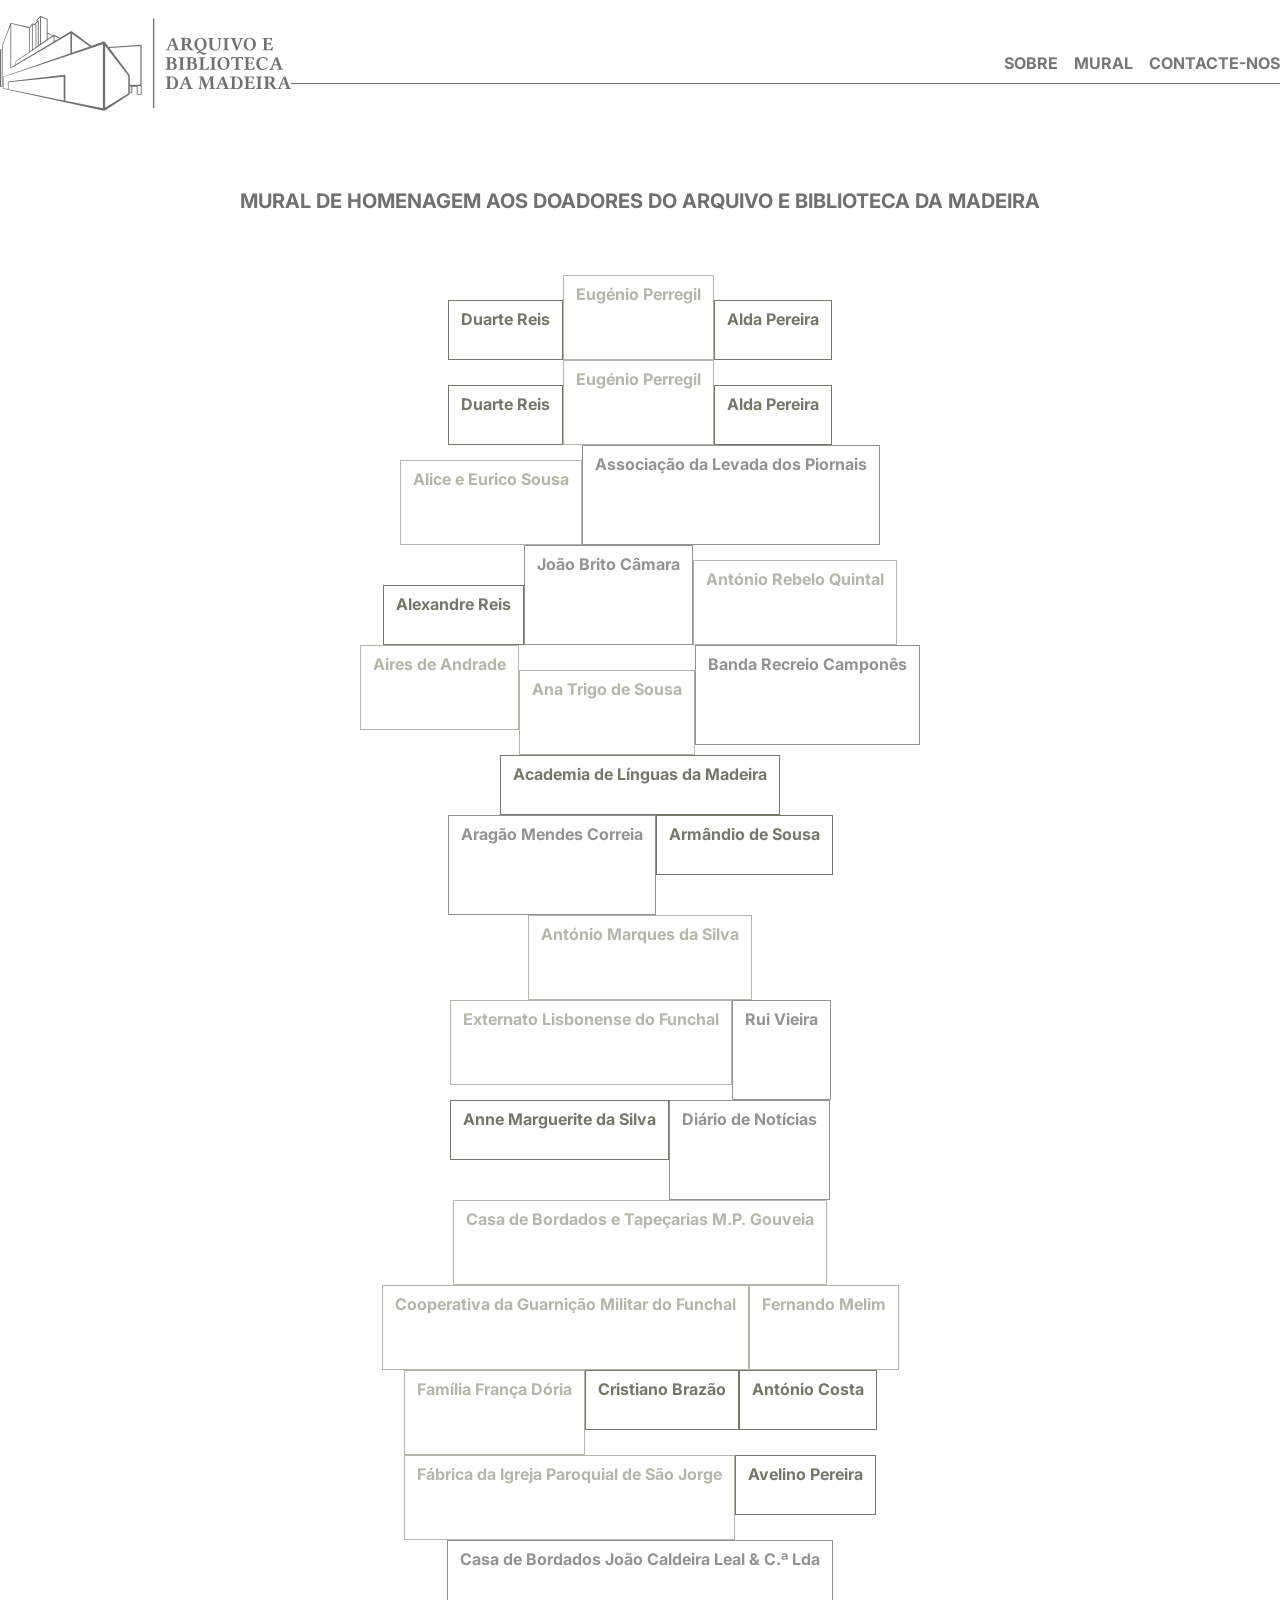
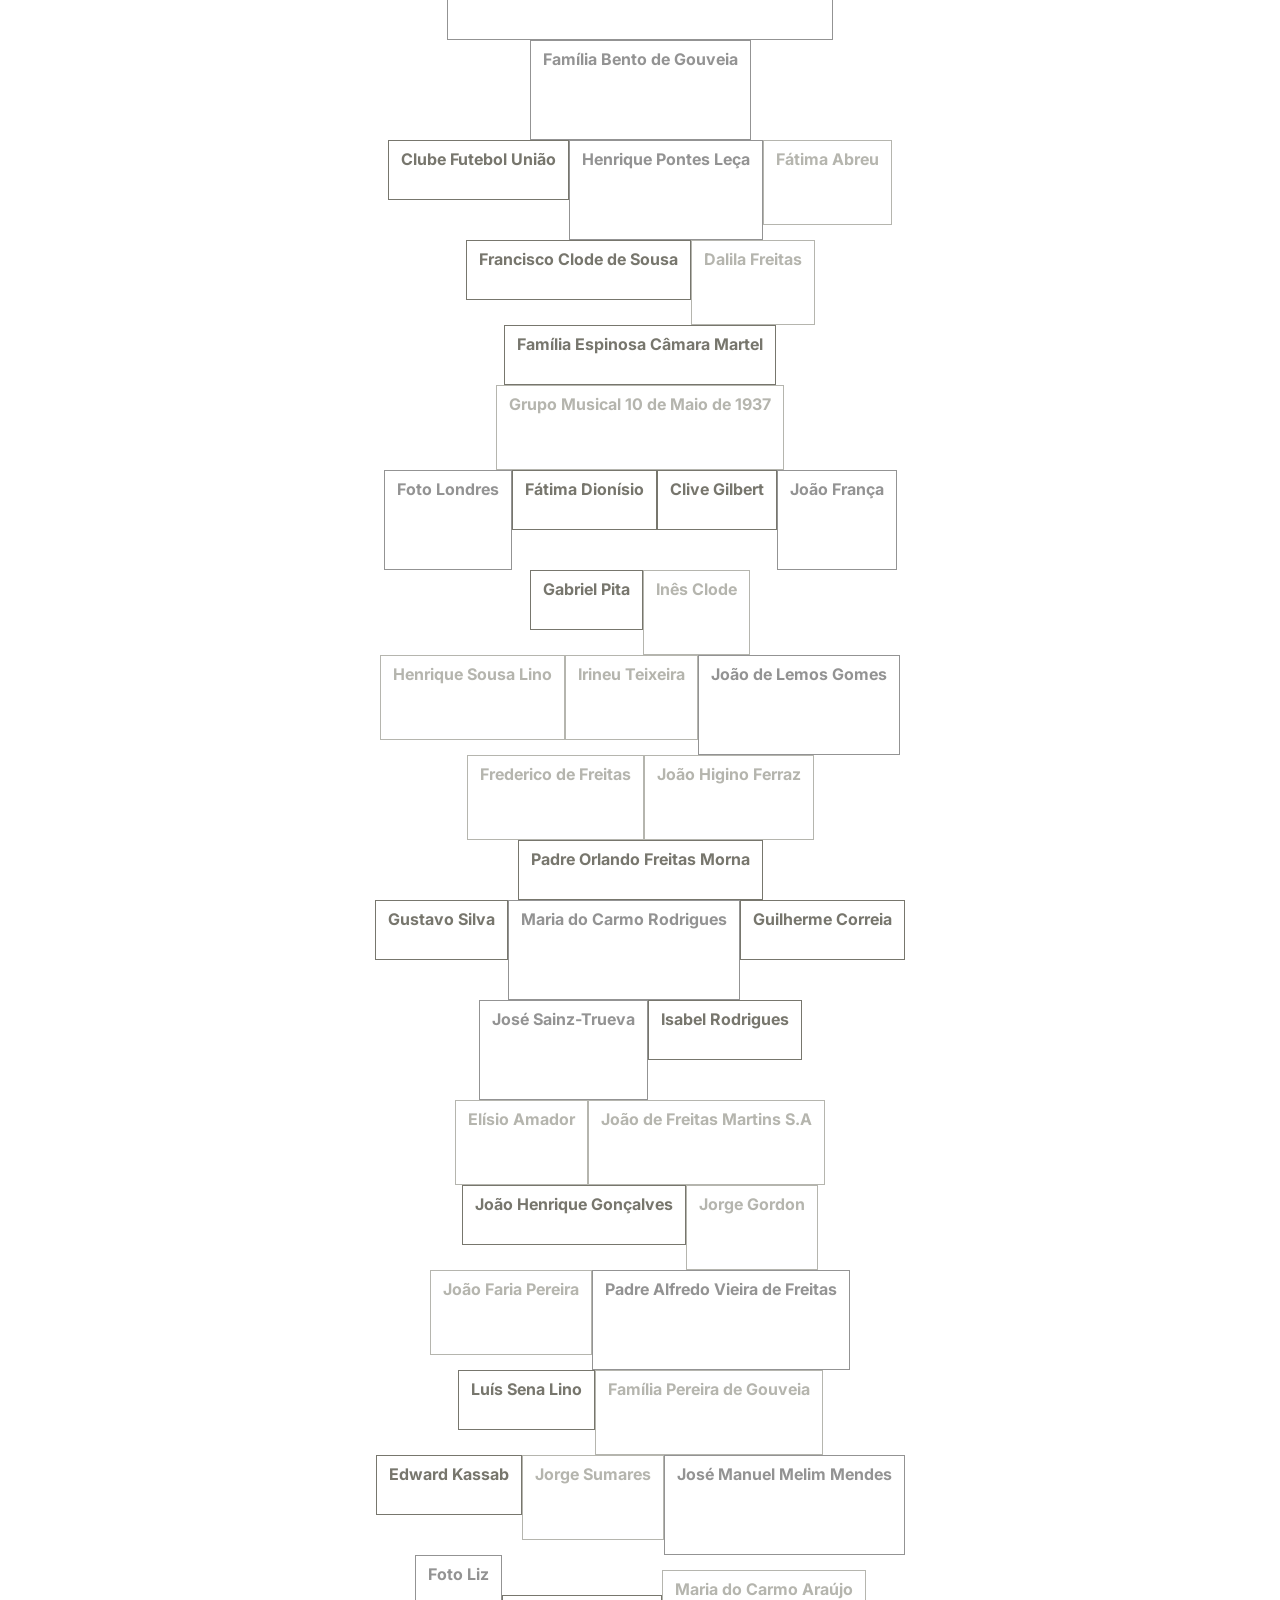
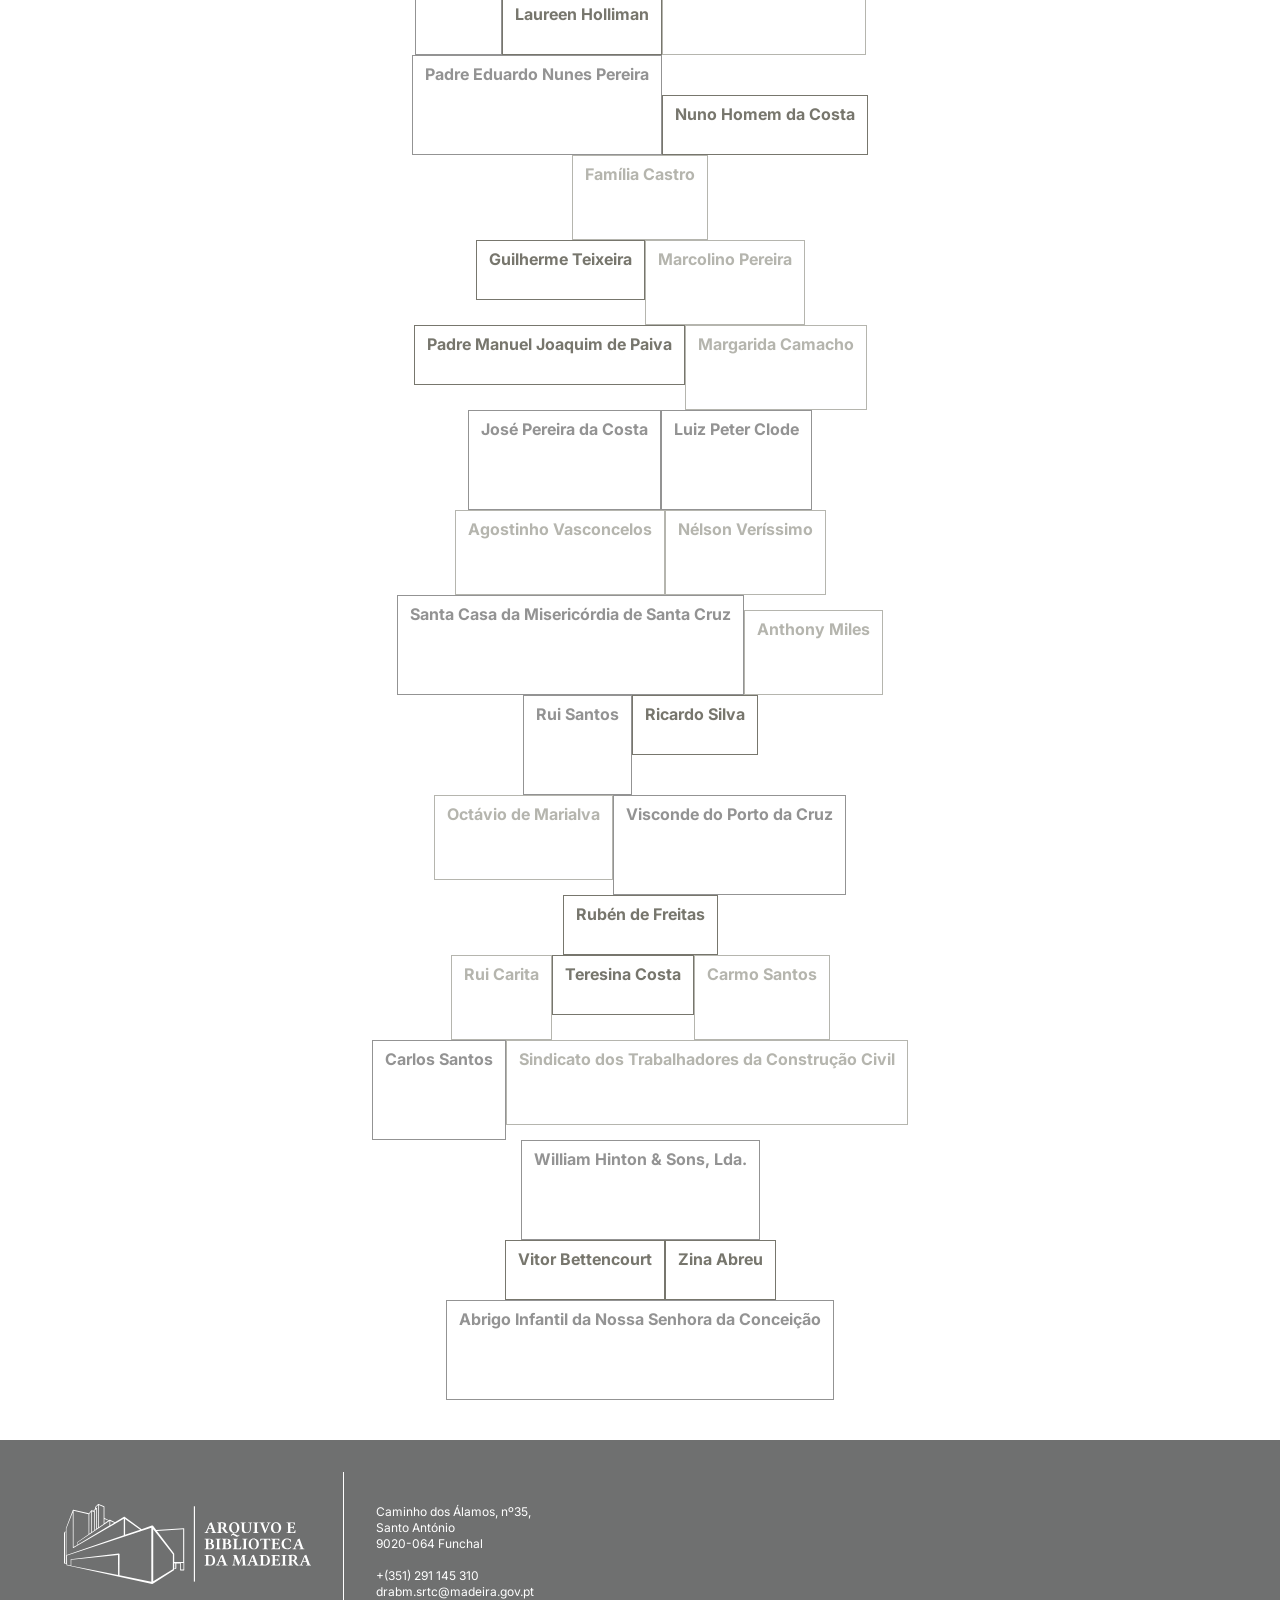
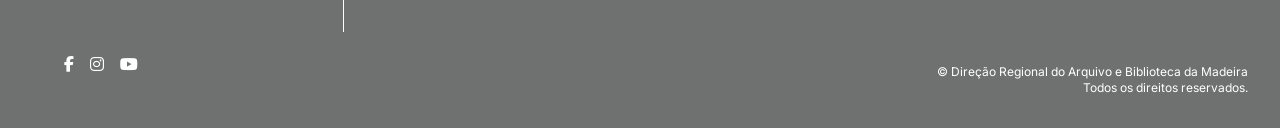
==== commit 163204a2: "fixed footer name on all pages" ====
--- a/src/index.html
+++ b/src/index.html
@@ -36,8 +36,7 @@
                         class="fa-brands fa-youtube text-white text-xl"></i></a>
             </div>
             <div class="mt-8">
-                <p class="text-sm text-white text-center">© Arquivo Regional e Biblioteca da Madeira <br> Todos os
-                    direitos
+                <p class="text-sm text-white text-center">© Direção Regional do Arquivo e Biblioteca da Madeira <br> Todos os direitos
                     reservados.</p>
             </div>
         </div>
@@ -68,6 +67,19 @@
             Duarte Reis
         </a>
         <a href="https://biblioteca-abm.madeira.gov.pt/SearchResult.aspx?search=_OB:_QT:TI__T:_Q:COLE%C3%87%C3%83O+FEITICEIRO+DA+CALHETA_EQ:T_D:F___&SM=A"
+           target="_blank" class="box-75 lg:absolute lg:bottom-[18px] lg:left-[45%]">
+            Eugénio Perregil
+        </a>
+        <a href="doacao-notfound.html" class="box-50 lg:absolute lg:bottom-0 lg:right-[414px]">
+            Alda Pereira
+        </a>
+    </div>
+
+    <div class="flex flex-col justify-center items-start lg:h-[85px] lg:relative sm:flex-row sm:items-end">
+        <a href="doacao-notfound.html" class="box-50 lg:absolute lg:bottom-0 lg:left-[77px]">
+            Duarte Reis
+        </a>
+        <a href="https://biblioteca-abm.madeira.gov.pt/SearchResult.aspx?search=_OB:_QT:TI__T:_Q:COLE%C3%87%C3%83O+FEITICEIRO+DA+CALHETA_EQ:T_D:F___&SM=A"
            target="_blank" class="box-75 lg:absolute lg:bottom-0 lg:left-[45%]">
             Eugénio Perregil
         </a>
@@ -528,7 +540,7 @@
                     class="fa-brands fa-youtube text-white"></i></a>
         </div>
         <div class="mt-8">
-            <p class="text-xs text-white text-end ">© Arquivo Regional e Biblioteca da Madeira <br> Todos os direitos
+            <p class="text-xs text-white text-end ">© Direção Regional do Arquivo e Biblioteca da Madeira <br> Todos os direitos
                 reservados.</p>
         </div>
     </div>
--- a/src/output.css
+++ b/src/output.css
@@ -1523,6 +1523,14 @@
     top: 2px;
   }
 
+  .lg\:bottom-\[2px\]{
+    bottom: 2px;
+  }
+
+  .lg\:bottom-\[18px\]{
+    bottom: 18px;
+  }
+
   .lg\:z-50{
     z-index: 50;
   }
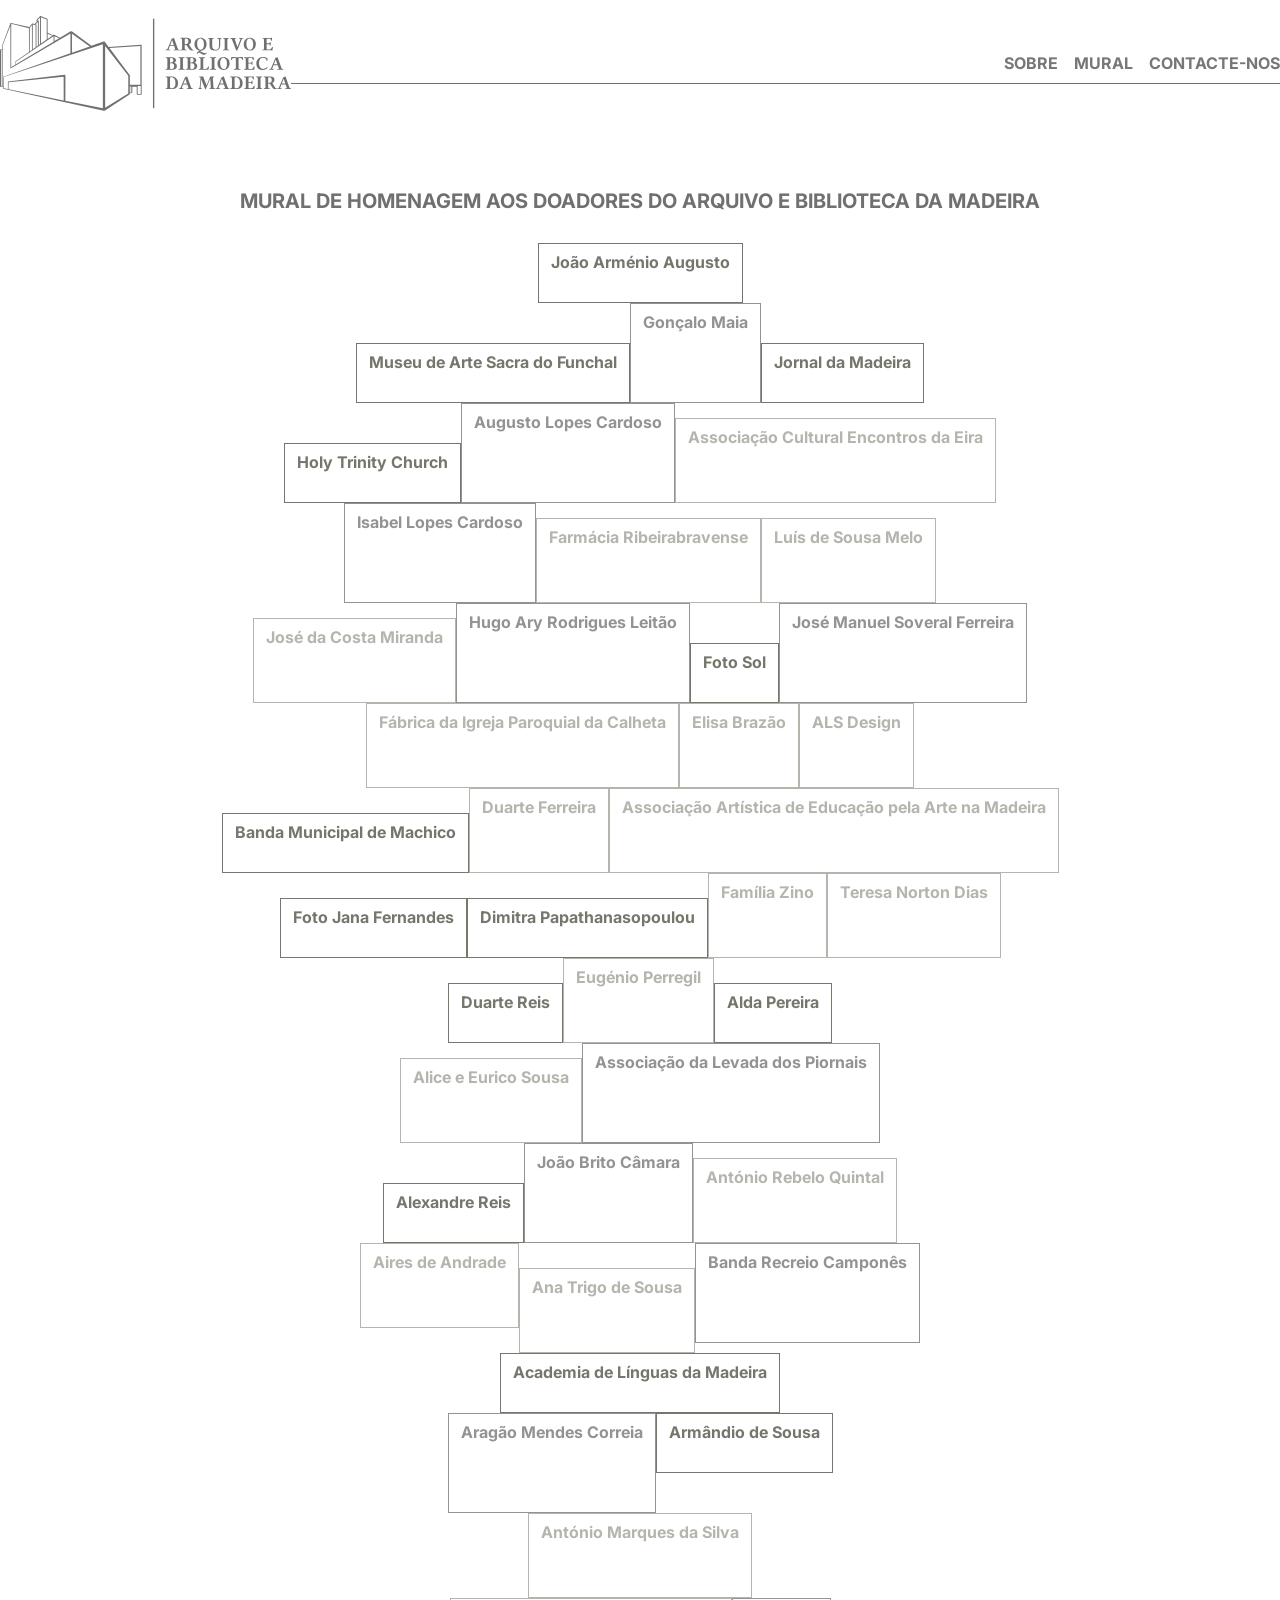
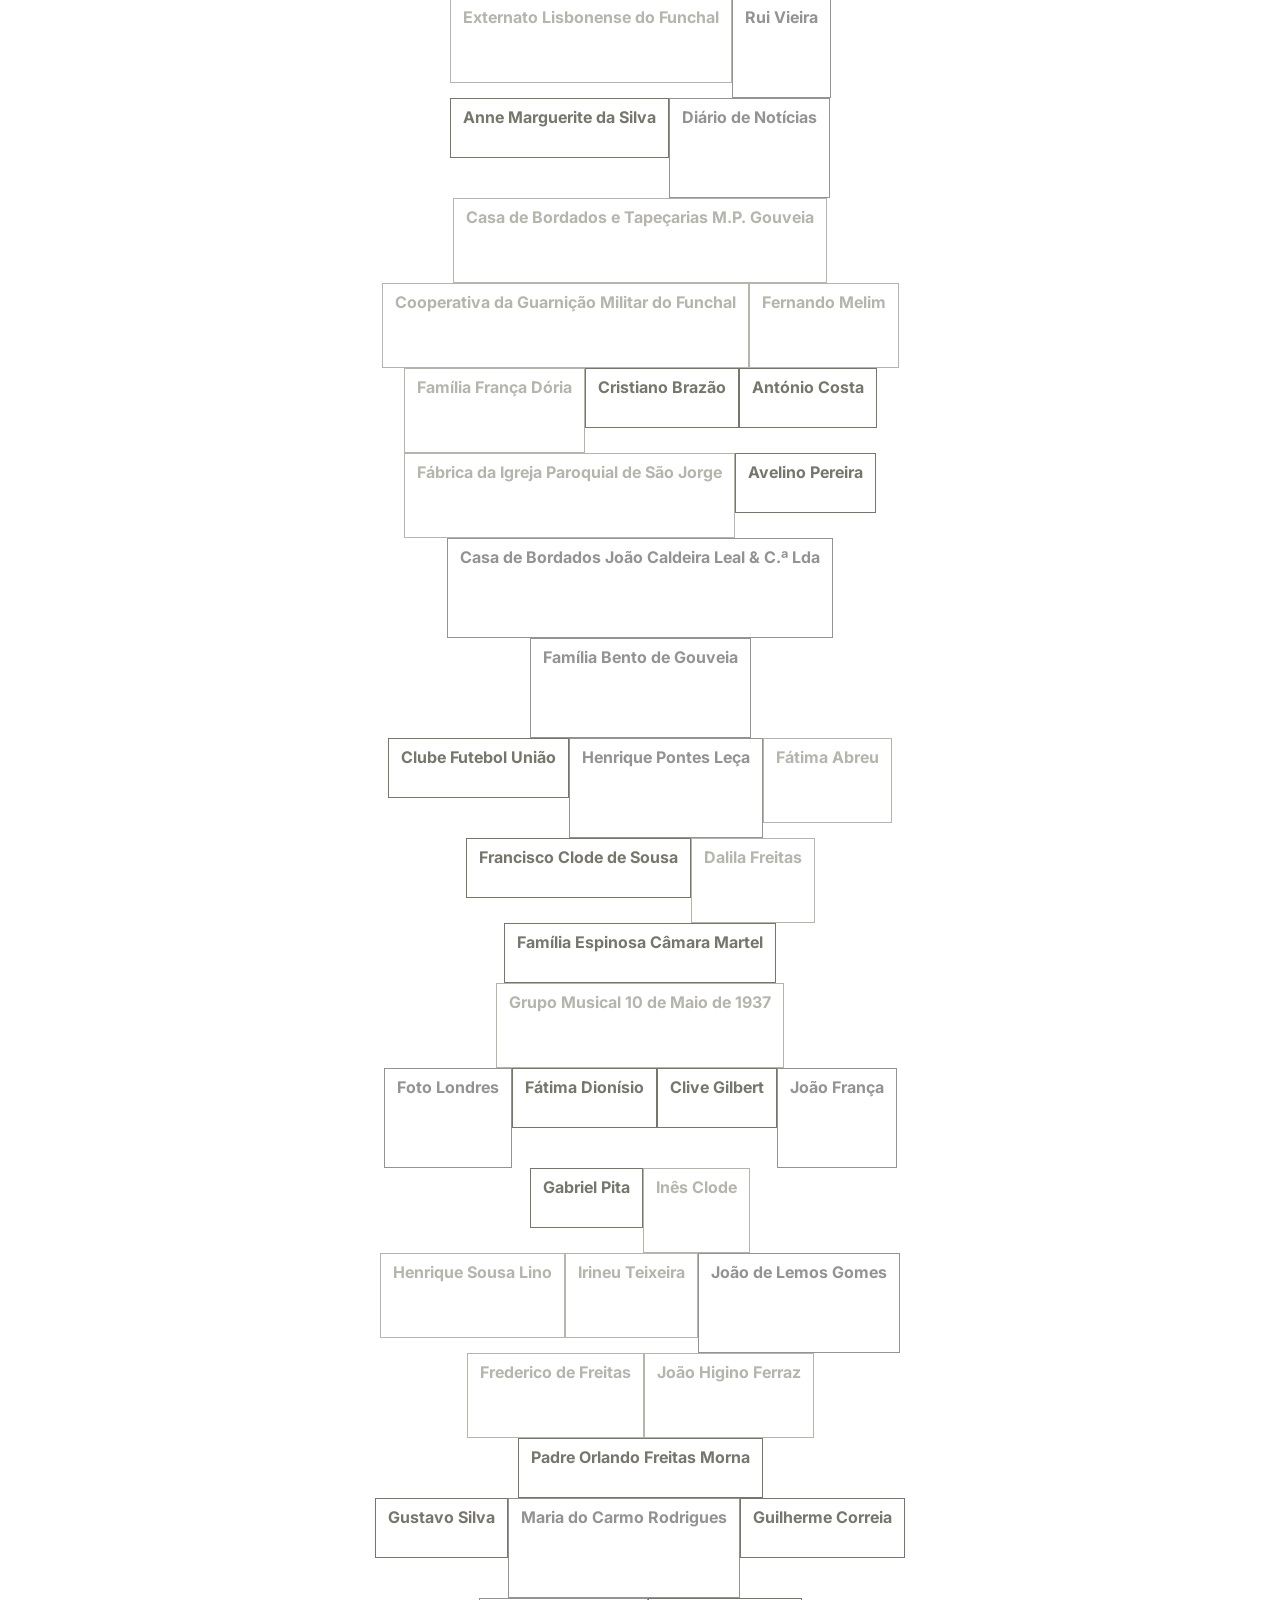
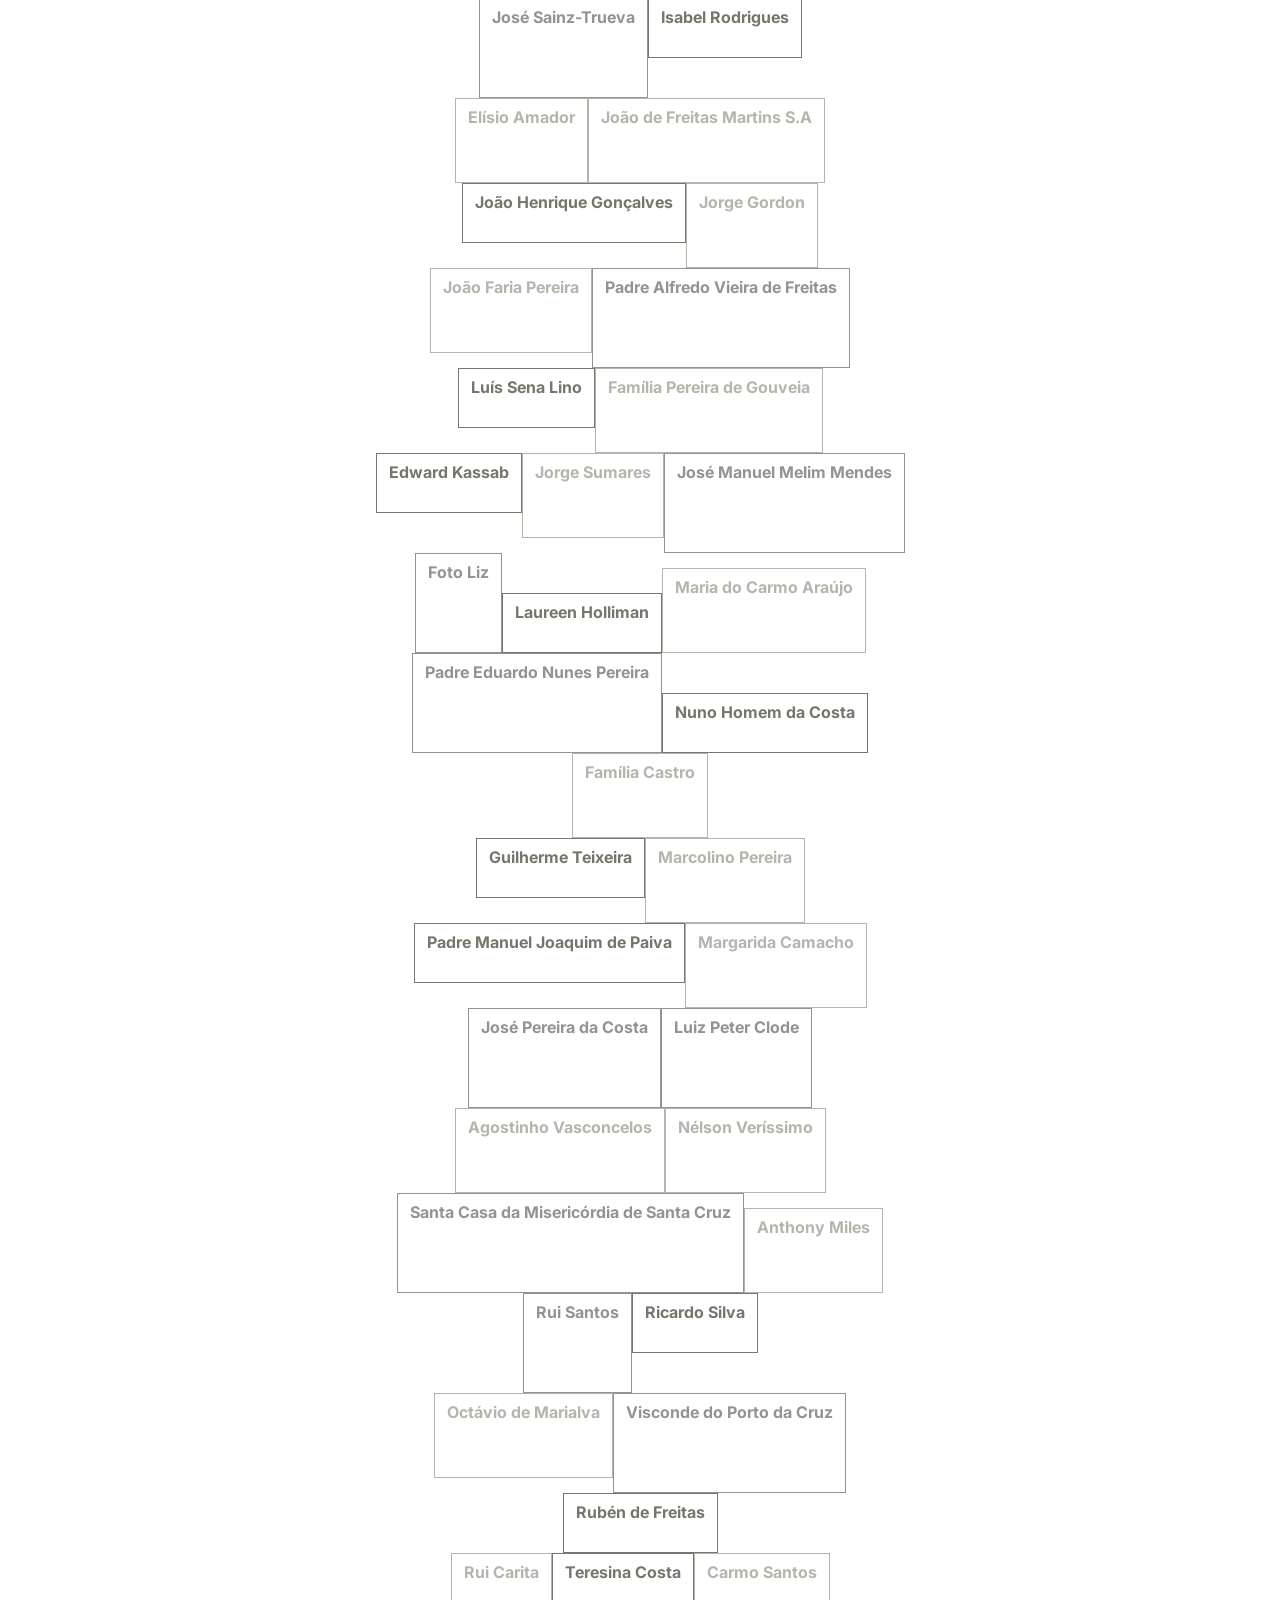
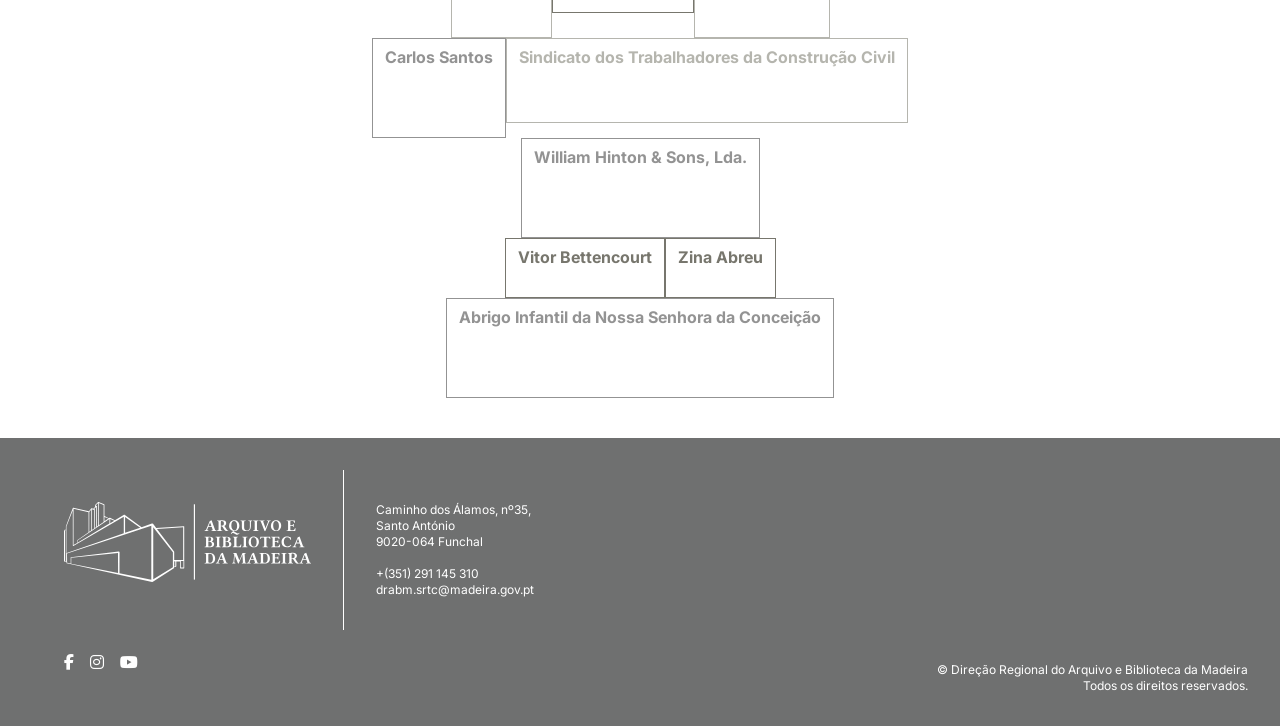
==== commit f3b9dc60: "added new names to mural" ====
--- a/src/index.html
+++ b/src/index.html
@@ -36,7 +36,8 @@
                         class="fa-brands fa-youtube text-white text-xl"></i></a>
             </div>
             <div class="mt-8">
-                <p class="text-sm text-white text-center">© Direção Regional do Arquivo e Biblioteca da Madeira <br> Todos os direitos
+                <p class="text-sm text-white text-center">© Direção Regional do Arquivo e Biblioteca da Madeira <br>
+                    Todos os direitos
                     reservados.</p>
             </div>
         </div>
@@ -60,30 +61,117 @@
             MADEIRA
         </h1>
     </div>
+    <div class="flex flex-col mt-8 lg:mt-0 justify-center items-start lg:relative sm:flex-row sm:items-end"
+         id="doadores">
+        <a href="doacao-notfound.html" class="box-50 lg:absolute lg:bottom-[-216px] lg:left-[0]">
+            João Arménio Augusto
+        </a>
+    </div>
+    <div class="flex flex-col justify-center items-start lg:h-[85px] lg:relative sm:flex-row sm:items-end">
+        <a href="doacao-notfound.html" class="box-50 lg:absolute lg:bottom-[-171px] lg:left-[454px]">
+            Museu de Arte Sacra do Funchal
+        </a>
+        <a href="https://biblioteca-abm.madeira.gov.pt/SearchResult.aspx?search=_OB:_QT:TI__T:_Q:COLE%C3%87%C3%83O+FEITICEIRO+DA+CALHETA_EQ:T_D:F___&SM=A"
+           target="_blank" class="box-100 lg:absolute lg:bottom-[-116px] lg:right-[5px]">
+            Gonçalo  Maia
+        </a>
+        <a href="doacao-notfound.html" class="box-50 lg:absolute lg:bottom-[-288px] lg:right-[435px]">
+            Jornal da Madeira
+        </a>
+    </div>
+    <div class="flex flex-col justify-center items-start lg:h-[85px] lg:relative sm:flex-row sm:items-end">
+        <a href="doacao-notfound.html" class="box-50 lg:absolute lg:bottom-[-144px] lg:left-[454px]">
+            Holy Trinity Church
 
-    <div class="flex flex-col justify-center items-start mt-16 lg:h-[85px] lg:relative sm:flex-row sm:items-end"
-         id="doadores">
+        </a>
+        <a href="https://biblioteca-abm.madeira.gov.pt/SearchResult.aspx?search=_OB:_QT:TI__T:_Q:COLE%C3%87%C3%83O+FEITICEIRO+DA+CALHETA_EQ:T_D:F___&SM=A"
+           target="_blank" class="box-100 lg:absolute lg:bottom-[-130px] lg:right-[95px]">
+            Augusto Lopes Cardoso
+        </a>
+        <a href="doacao-notfound.html" class="box-75 lg:absolute lg:bottom-[-286px] lg:right-[435px]">
+            Associação Cultural Encontros da Eira
+        </a>
+    </div>
+    <div class="flex flex-col justify-center items-start lg:h-[85px] lg:relative sm:flex-row sm:items-end">
+        <a href="doacao-notfound.html" class="box-100 lg:absolute lg:bottom-[-59px] lg:left-[77px]">
+            Isabel Lopes Cardoso
+        </a>
+        <a href="https://biblioteca-abm.madeira.gov.pt/SearchResult.aspx?search=_OB:_QT:TI__T:_Q:COLE%C3%87%C3%83O+FEITICEIRO+DA+CALHETA_EQ:T_D:F___&SM=A"
+           target="_blank" class="box-75 lg:absolute lg:bottom-[-128px] lg:right-[220px]">
+            Farmácia Ribeirabravense
+        </a>
+        <a href="doacao-notfound.html" class="box-75 lg:absolute lg:bottom-[-45px] lg:right-[651px]">
+            Luís de Sousa Melo
+        </a>
+    </div>
+    <div class="flex flex-col justify-center items-start lg:h-[85px] lg:relative sm:flex-row sm:items-end"
+         >
+        <a href="doacao-notfound.html" class="box-75 lg:absolute lg:bottom-[-57px] lg:left-[291px]">
+            José da Costa Miranda
+        </a>
+        <a href="https://biblioteca-abm.madeira.gov.pt/SearchResult.aspx?search=_OB:_QT:TI__T:_Q:COLE%C3%87%C3%83O+FEITICEIRO+DA+CALHETA_EQ:T_D:F___&SM=A"
+           target="_blank" class="box-100 lg:absolute lg:bottom-[-58px] lg:right-[650px]">
+            Hugo Ary Rodrigues Leitão
+        </a>
+        <a href="doacao-notfound.html" class="box-50 lg:absolute lg:bottom-[-116px] lg:left-[455px]">
+            Foto Sol
+        </a>
+        <a href="https://biblioteca-abm.madeira.gov.pt/SearchResult.aspx?search=_OB:_QT:TI__T:_Q:COLE%C3%87%C3%83O+FEITICEIRO+DA+CALHETA_EQ:T_D:F___&SM=A"
+           target="_blank" class="box-100 lg:absolute lg:bottom-[-116px] lg:right-[5px]">
+            José Manuel Soveral Ferreira
+        </a>
+    </div>
+    <div class="flex flex-col justify-center items-start lg:h-[85px] lg:relative sm:flex-row sm:items-end"
+         >
+        <a href="doacao-notfound.html" class="box-75 lg:absolute lg:bottom-[-54px] lg:left-[77px]">
+            Fábrica da Igreja Paroquial da Calheta
+
+        </a>
+        <a href="https://biblioteca-abm.madeira.gov.pt/SearchResult.aspx?search=_OB:_QT:TI__T:_Q:COLE%C3%87%C3%83O+FEITICEIRO+DA+CALHETA_EQ:T_D:F___&SM=A"
+           target="_blank" class="box-75 lg:absolute lg:bottom-[-114px] lg:right-[650px]">
+            Elisa Brazão
+        </a>
+        <a href="doacao-notfound.html" class="box-75 lg:absolute lg:bottom-[-114px] lg:right-[220px]">
+            ALS Design
+        </a>
+    </div>
+    <div class="flex flex-col justify-center items-start lg:h-[85px] lg:relative sm:flex-row sm:items-end"
+         >
+        <a href="doacao-notfound.html" class="box-50 lg:absolute lg:bottom-[-54px] lg:left-[77px]">
+            Banda Municipal de Machico
+        </a>
+        <a href="https://biblioteca-abm.madeira.gov.pt/SearchResult.aspx?search=_OB:_QT:TI__T:_Q:COLE%C3%87%C3%83O+FEITICEIRO+DA+CALHETA_EQ:T_D:F___&SM=A"
+           target="_blank" class="box-75 lg:absolute lg:bottom-[-54px] lg:left-[291px]">
+            Duarte Ferreira
+        </a>
+        <a href="doacao-notfound.html" class="box-75 lg:absolute lg:bottom-[-29px] lg:right-[5px]">
+            Associação Artística de Educação pela Arte na Madeira
+        </a>
+    </div>
+    <div class="flex flex-col justify-center items-start lg:h-[85px] lg:relative sm:flex-row sm:items-end">
+        <a href="doacao-notfound.html" class="box-50 lg:absolute lg:top-[52px] lg:left-[291px]">
+            Foto Jana Fernandes
+        </a>
+        <a href="https://biblioteca-abm.madeira.gov.pt/SearchResult.aspx?search=_OB:_QT:TI__T:_Q:COLE%C3%87%C3%83O+FEITICEIRO+DA+CALHETA_EQ:T_D:F___&SM=A"
+           target="_blank" class="box-50 lg:absolute lg:bottom-[-2px] lg:left-[505px]">
+            Dimitra Papathanasopoulou
+        </a>
+        <a href="doacao-notfound.html" class="box-75 lg:absolute lg:bottom-[-27px] lg:right-[220px]">
+            Família Zino
+        </a>
+        <a href="doacao-notfound.html" class="box-75 lg:absolute lg:bottom-[-27px] lg:right-[435px] lg:h-[86px]">
+            Teresa Norton Dias
+        </a>
+    </div>
+    <div class="flex flex-col justify-center items-start lg:h-[85px] lg:mt-8 lg:relative sm:flex-row sm:items-end">
         <a href="doacao-notfound.html" class="box-50 lg:absolute lg:bottom-0 lg:left-[77px]">
             Duarte Reis
         </a>
         <a href="https://biblioteca-abm.madeira.gov.pt/SearchResult.aspx?search=_OB:_QT:TI__T:_Q:COLE%C3%87%C3%83O+FEITICEIRO+DA+CALHETA_EQ:T_D:F___&SM=A"
-           target="_blank" class="box-75 lg:absolute lg:bottom-[18px] lg:left-[45%]">
+           target="_blank" class="box-75 lg:absolute lg:bottom-0 lg:left-[650px]">
             Eugénio Perregil
         </a>
-        <a href="doacao-notfound.html" class="box-50 lg:absolute lg:bottom-0 lg:right-[414px]">
-            Alda Pereira
-        </a>
-    </div>
-
-    <div class="flex flex-col justify-center items-start lg:h-[85px] lg:relative sm:flex-row sm:items-end">
-        <a href="doacao-notfound.html" class="box-50 lg:absolute lg:bottom-0 lg:left-[77px]">
-            Duarte Reis
-        </a>
-        <a href="https://biblioteca-abm.madeira.gov.pt/SearchResult.aspx?search=_OB:_QT:TI__T:_Q:COLE%C3%87%C3%83O+FEITICEIRO+DA+CALHETA_EQ:T_D:F___&SM=A"
-           target="_blank" class="box-75 lg:absolute lg:bottom-0 lg:left-[45%]">
-            Eugénio Perregil
-        </a>
-        <a href="doacao-notfound.html" class="box-50 lg:absolute lg:bottom-0 lg:right-[414px]">
+        <a href="doacao-notfound.html" class="box-50 lg:absolute lg:bottom-0 lg:right-[455px]">
             Alda Pereira
         </a>
     </div>
@@ -540,7 +628,8 @@
                     class="fa-brands fa-youtube text-white"></i></a>
         </div>
         <div class="mt-8">
-            <p class="text-xs text-white text-end ">© Direção Regional do Arquivo e Biblioteca da Madeira <br> Todos os direitos
+            <p class="text-xs text-white text-end ">© Direção Regional do Arquivo e Biblioteca da Madeira <br> Todos os
+                direitos
                 reservados.</p>
         </div>
     </div>
--- a/src/output.css
+++ b/src/output.css
@@ -1531,6 +1531,430 @@
     bottom: 18px;
   }
 
+  .lg\:left-\[291px\]{
+    left: 291px;
+  }
+
+  .lg\:top-\[52px\]{
+    top: 52px;
+  }
+
+  .lg\:bottom-\[-1px\]{
+    bottom: -1px;
+  }
+
+  .lg\:bottom-\[-20px\]{
+    bottom: -20px;
+  }
+
+  .lg\:bottom-\[-25px\]{
+    bottom: -25px;
+  }
+
+  .lg\:bottom-\[-27px\]{
+    bottom: -27px;
+  }
+
+  .lg\:right-\[210px\]{
+    right: 210px;
+  }
+
+  .lg\:right-\[204px\]{
+    right: 204px;
+  }
+
+  .lg\:right-\[200px\]{
+    right: 200px;
+  }
+
+  .lg\:right-\[300px\]{
+    right: 300px;
+  }
+
+  .lg\:right-\[415px\]{
+    right: 415px;
+  }
+
+  .lg\:bottom-\[-54px\]{
+    bottom: -54px;
+  }
+
+  .lg\:right-\[0\]{
+    right: 0;
+  }
+
+  .lg\:right-\[0px\]{
+    right: 0px;
+  }
+
+  .lg\:bottom-\[-2px\]{
+    bottom: -2px;
+  }
+
+  .lg\:left-\[600px\]{
+    left: 600px;
+  }
+
+  .lg\:left-\[650px\]{
+    left: 650px;
+  }
+
+  .lg\:right-\[455px\]{
+    right: 455px;
+  }
+
+  .lg\:right-\[425px\]{
+    right: 425px;
+  }
+
+  .lg\:right-\[220px\]{
+    right: 220px;
+  }
+
+  .lg\:right-\[435px\]{
+    right: 435px;
+  }
+
+  .lg\:right-\[5px\]{
+    right: 5px;
+  }
+
+  .lg\:right-\[250px\]{
+    right: 250px;
+  }
+
+  .lg\:bottom-\[-150px\]{
+    bottom: -150px;
+  }
+
+  .lg\:bottom-\[-100px\]{
+    bottom: -100px;
+  }
+
+  .lg\:bottom-\[-110px\]{
+    bottom: -110px;
+  }
+
+  .lg\:bottom-\[-115px\]{
+    bottom: -115px;
+  }
+
+  .lg\:bottom-\[-114px\]{
+    bottom: -114px;
+  }
+
+  .lg\:bottom-\[-29px\]{
+    bottom: -29px;
+  }
+
+  .lg\:left-\[450px\]{
+    left: 450px;
+  }
+
+  .lg\:right-\[450px\]{
+    right: 450px;
+  }
+
+  .lg\:right-\[650px\]{
+    right: 650px;
+  }
+
+  .lg\:left-\[250px\]{
+    left: 250px;
+  }
+
+  .lg\:left-\[280px\]{
+    left: 280px;
+  }
+
+  .lg\:left-\[300px\]{
+    left: 300px;
+  }
+
+  .lg\:left-\[290px\]{
+    left: 290px;
+  }
+
+  .lg\:bottom-\[-55px\]{
+    bottom: -55px;
+  }
+
+  .lg\:left-\[455px\]{
+    left: 455px;
+  }
+
+  .lg\:bottom-\[-113px\]{
+    bottom: -113px;
+  }
+
+  .lg\:bottom-\[-116px\]{
+    bottom: -116px;
+  }
+
+  .lg\:bottom-\[-57px\]{
+    bottom: -57px;
+  }
+
+  .lg\:right-\[3px\]{
+    right: 3px;
+  }
+
+  .lg\:right-\[350px\]{
+    right: 350px;
+  }
+
+  .lg\:bottom-\[-201px\]{
+    bottom: -201px;
+  }
+
+  .lg\:right-\[150px\]{
+    right: 150px;
+  }
+
+  .lg\:right-\[400px\]{
+    right: 400px;
+  }
+
+  .lg\:right-\[420px\]{
+    right: 420px;
+  }
+
+  .lg\:bottom-\[-58px\]{
+    bottom: -58px;
+  }
+
+  .lg\:bottom-\[-59px\]{
+    bottom: -59px;
+  }
+
+  .lg\:left-\[505px\]{
+    left: 505px;
+  }
+
+  .lg\:bottom-\[0\]{
+    bottom: 0;
+  }
+
+  .lg\:bottom-\[-40px\]{
+    bottom: -40px;
+  }
+
+  .lg\:bottom-\[-56px\]{
+    bottom: -56px;
+  }
+
+  .lg\:bottom-\[-50px\]{
+    bottom: -50px;
+  }
+
+  .lg\:bottom-\[-47px\]{
+    bottom: -47px;
+  }
+
+  .lg\:bottom-\[-45px\]{
+    bottom: -45px;
+  }
+
+  .lg\:bottom-\[-120px\]{
+    bottom: -120px;
+  }
+
+  .lg\:bottom-\[-128px\]{
+    bottom: -128px;
+  }
+
+  .lg\:bottom-\[-285px\]{
+    bottom: -285px;
+  }
+
+  .lg\:bottom-\[-286px\]{
+    bottom: -286px;
+  }
+
+  .lg\:bottom-\[-124px\]{
+    bottom: -124px;
+  }
+
+  .lg\:bottom-\[-48px\]{
+    bottom: -48px;
+  }
+
+  .lg\:bottom-\[-46px\]{
+    bottom: -46px;
+  }
+
+  .lg\:bottom-\[-130px\]{
+    bottom: -130px;
+  }
+
+  .lg\:bottom-\[-144px\]{
+    bottom: -144px;
+  }
+
+  .lg\:bottom-\[-9px\]{
+    bottom: -9px;
+  }
+
+  .lg\:left-\[391px\]{
+    left: 391px;
+  }
+
+  .lg\:left-\[491px\]{
+    left: 491px;
+  }
+
+  .lg\:left-\[451px\]{
+    left: 451px;
+  }
+
+  .lg\:left-\[456px\]{
+    left: 456px;
+  }
+
+  .lg\:left-\[454px\]{
+    left: 454px;
+  }
+
+  .lg\:right-\[535px\]{
+    right: 535px;
+  }
+
+  .lg\:right-\[320px\]{
+    right: 320px;
+  }
+
+  .lg\:bottom-\[-284px\]{
+    bottom: -284px;
+  }
+
+  .lg\:bottom-\[-288px\]{
+    bottom: -288px;
+  }
+
+  .lg\:bottom-\[-154px\]{
+    bottom: -154px;
+  }
+
+  .lg\:bottom-\[-184px\]{
+    bottom: -184px;
+  }
+
+  .lg\:bottom-\[-164px\]{
+    bottom: -164px;
+  }
+
+  .lg\:bottom-\[-174px\]{
+    bottom: -174px;
+  }
+
+  .lg\:bottom-\[-172px\]{
+    bottom: -172px;
+  }
+
+  .lg\:bottom-\[-171px\]{
+    bottom: -171px;
+  }
+
+  .lg\:right-\[620px\]{
+    right: 620px;
+  }
+
+  .lg\:right-\[520px\]{
+    right: 520px;
+  }
+
+  .lg\:bottom-\[-132px\]{
+    bottom: -132px;
+  }
+
+  .lg\:bottom-\[-198px\]{
+    bottom: -198px;
+  }
+
+  .lg\:left-\[0\]{
+    left: 0;
+  }
+
+  .lg\:bottom-\[-191px\]{
+    bottom: -191px;
+  }
+
+  .lg\:bottom-\[-220px\]{
+    bottom: -220px;
+  }
+
+  .lg\:bottom-\[-208px\]{
+    bottom: -208px;
+  }
+
+  .lg\:bottom-\[-215px\]{
+    bottom: -215px;
+  }
+
+  .lg\:bottom-\[-216px\]{
+    bottom: -216px;
+  }
+
+  .lg\:right-\[5\]{
+    right: 5;
+  }
+
+  .lg\:right-\[735px\]{
+    right: 735px;
+  }
+
+  .lg\:right-\[635px\]{
+    right: 635px;
+  }
+
+  .lg\:right-\[655px\]{
+    right: 655px;
+  }
+
+  .lg\:right-\[658px\]{
+    right: 658px;
+  }
+
+  .lg\:right-\[665px\]{
+    right: 665px;
+  }
+
+  .lg\:right-\[640px\]{
+    right: 640px;
+  }
+
+  .lg\:right-\[649px\]{
+    right: 649px;
+  }
+
+  .lg\:right-\[651px\]{
+    right: 651px;
+  }
+
+  .lg\:bottom-\[-10px\]{
+    bottom: -10px;
+  }
+
+  .lg\:bottom-\[-6px\]{
+    bottom: -6px;
+  }
+
+  .lg\:bottom-\[-4px\]{
+    bottom: -4px;
+  }
+
+  .lg\:right-\[25px\]{
+    right: 25px;
+  }
+
+  .lg\:right-\[55px\]{
+    right: 55px;
+  }
+
+  .lg\:right-\[95px\]{
+    right: 95px;
+  }
+
   .lg\:z-50{
     z-index: 50;
   }
@@ -1551,6 +1975,10 @@
     margin-top: 100px;
   }
 
+  .lg\:mt-8{
+    margin-top: 2rem;
+  }
+
   .lg\:flex{
     display: flex;
   }
@@ -1619,6 +2047,10 @@
     height: 100%;
   }
 
+  .lg\:h-\[86px\]{
+    height: 86px;
+  }
+
   .lg\:w-\[1600px\]{
     width: 1600px;
   }
@@ -1677,6 +2109,14 @@
 
   .lg\:items-center{
     align-items: center;
+  }
+
+  .lg\:justify-start{
+    justify-content: flex-start;
+  }
+
+  .lg\:justify-end{
+    justify-content: flex-end;
   }
 
   .lg\:border-l{
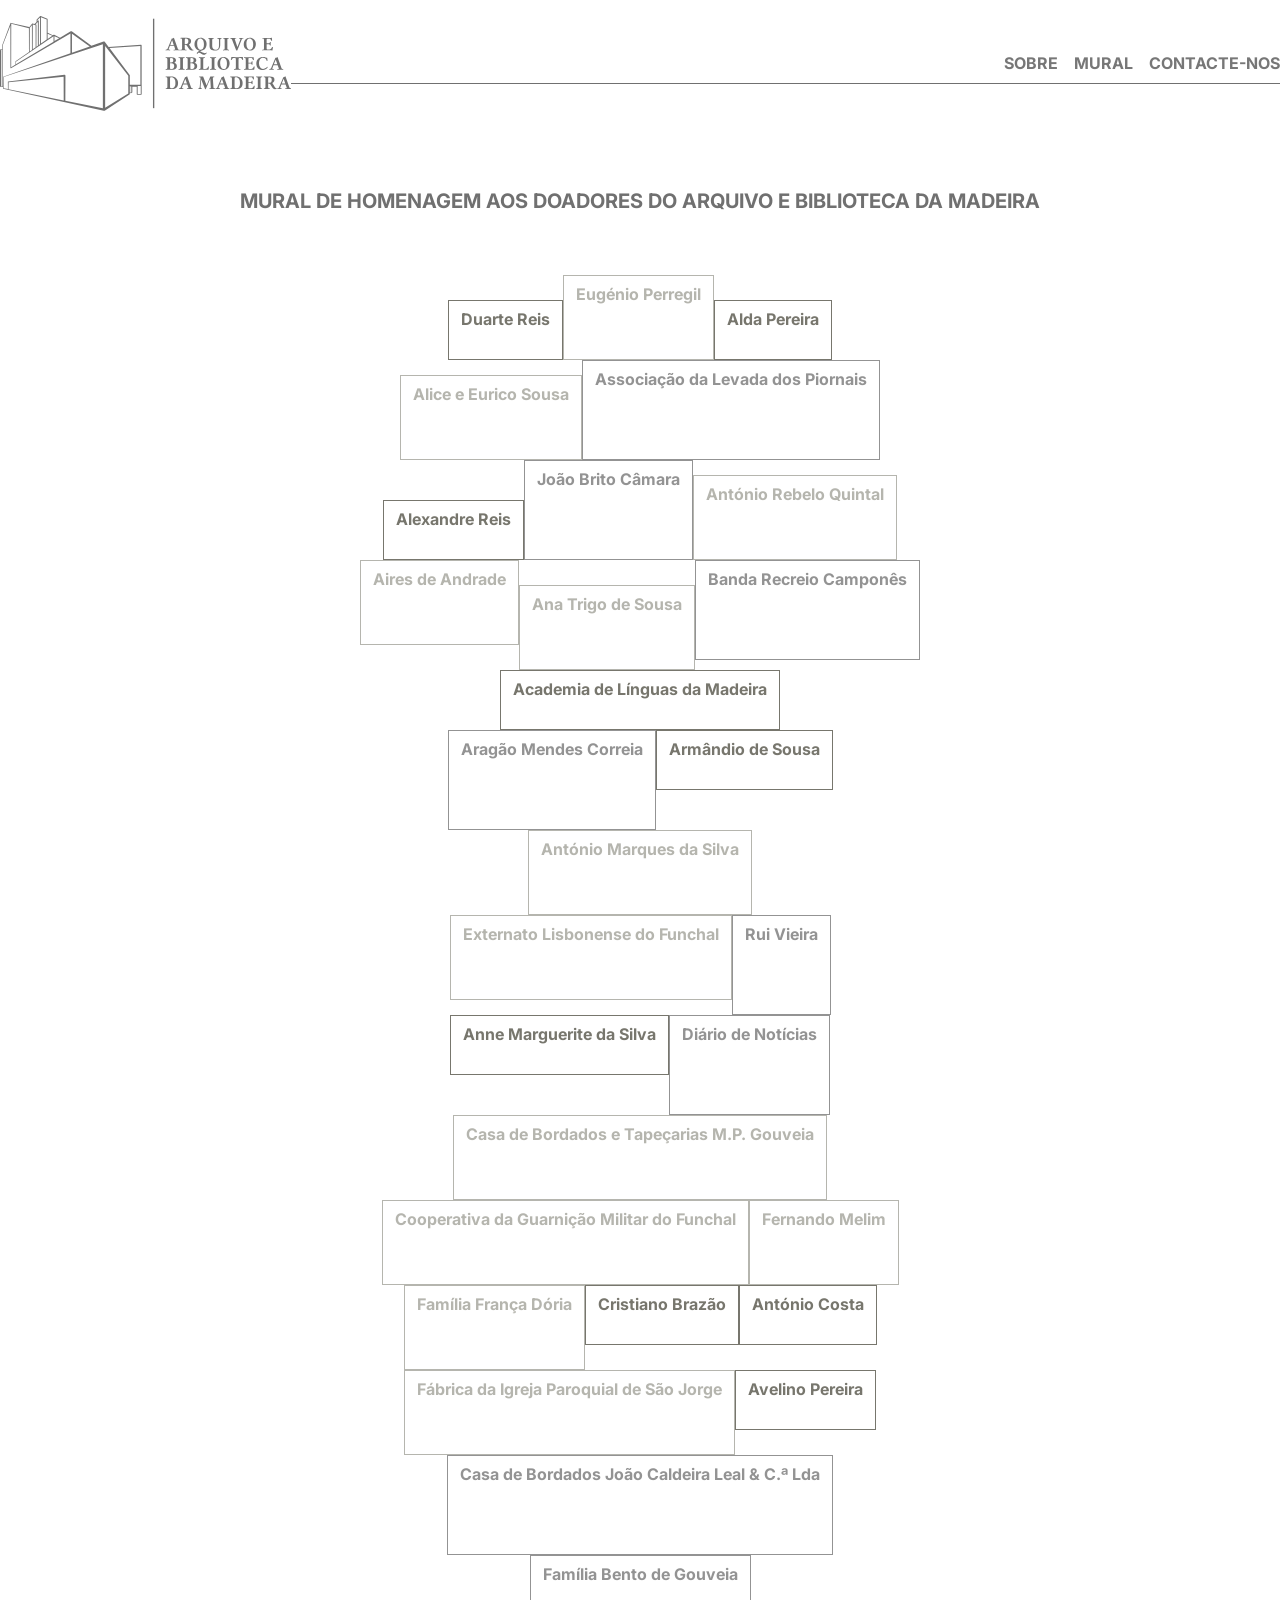
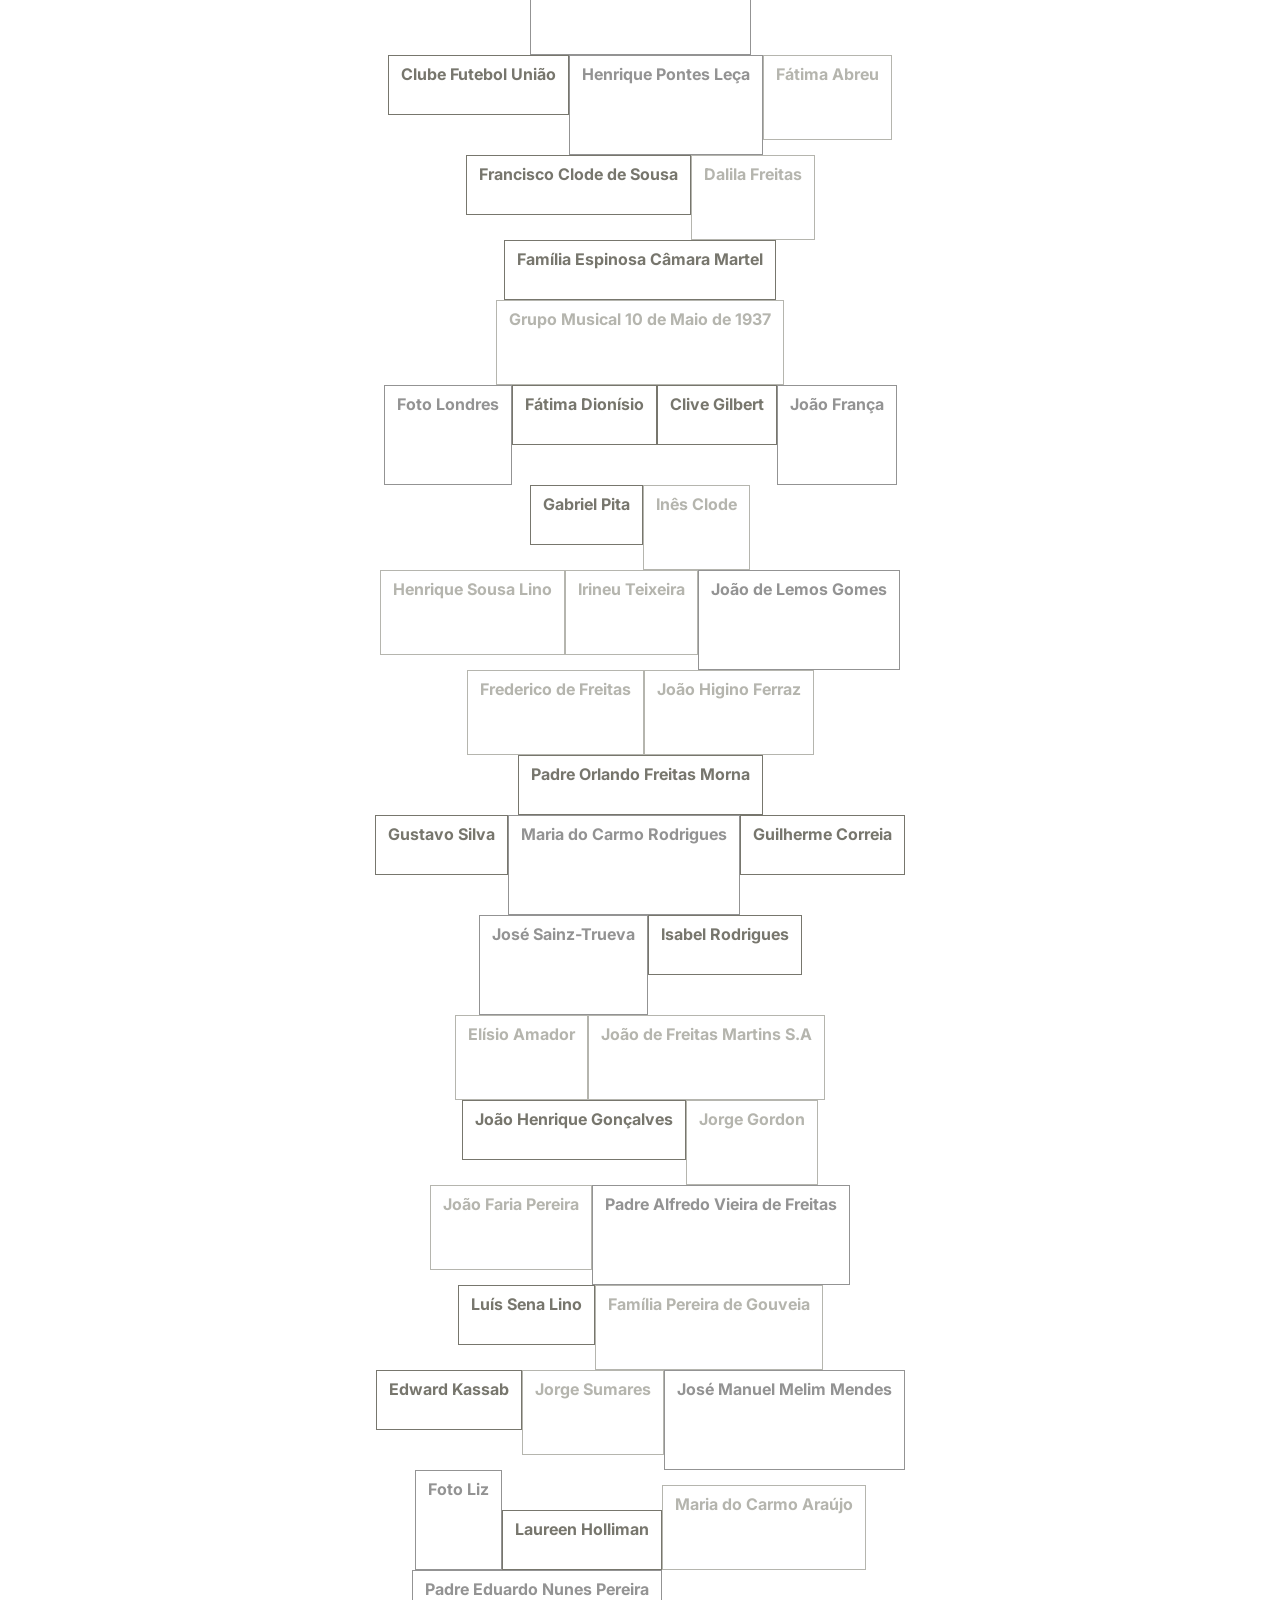
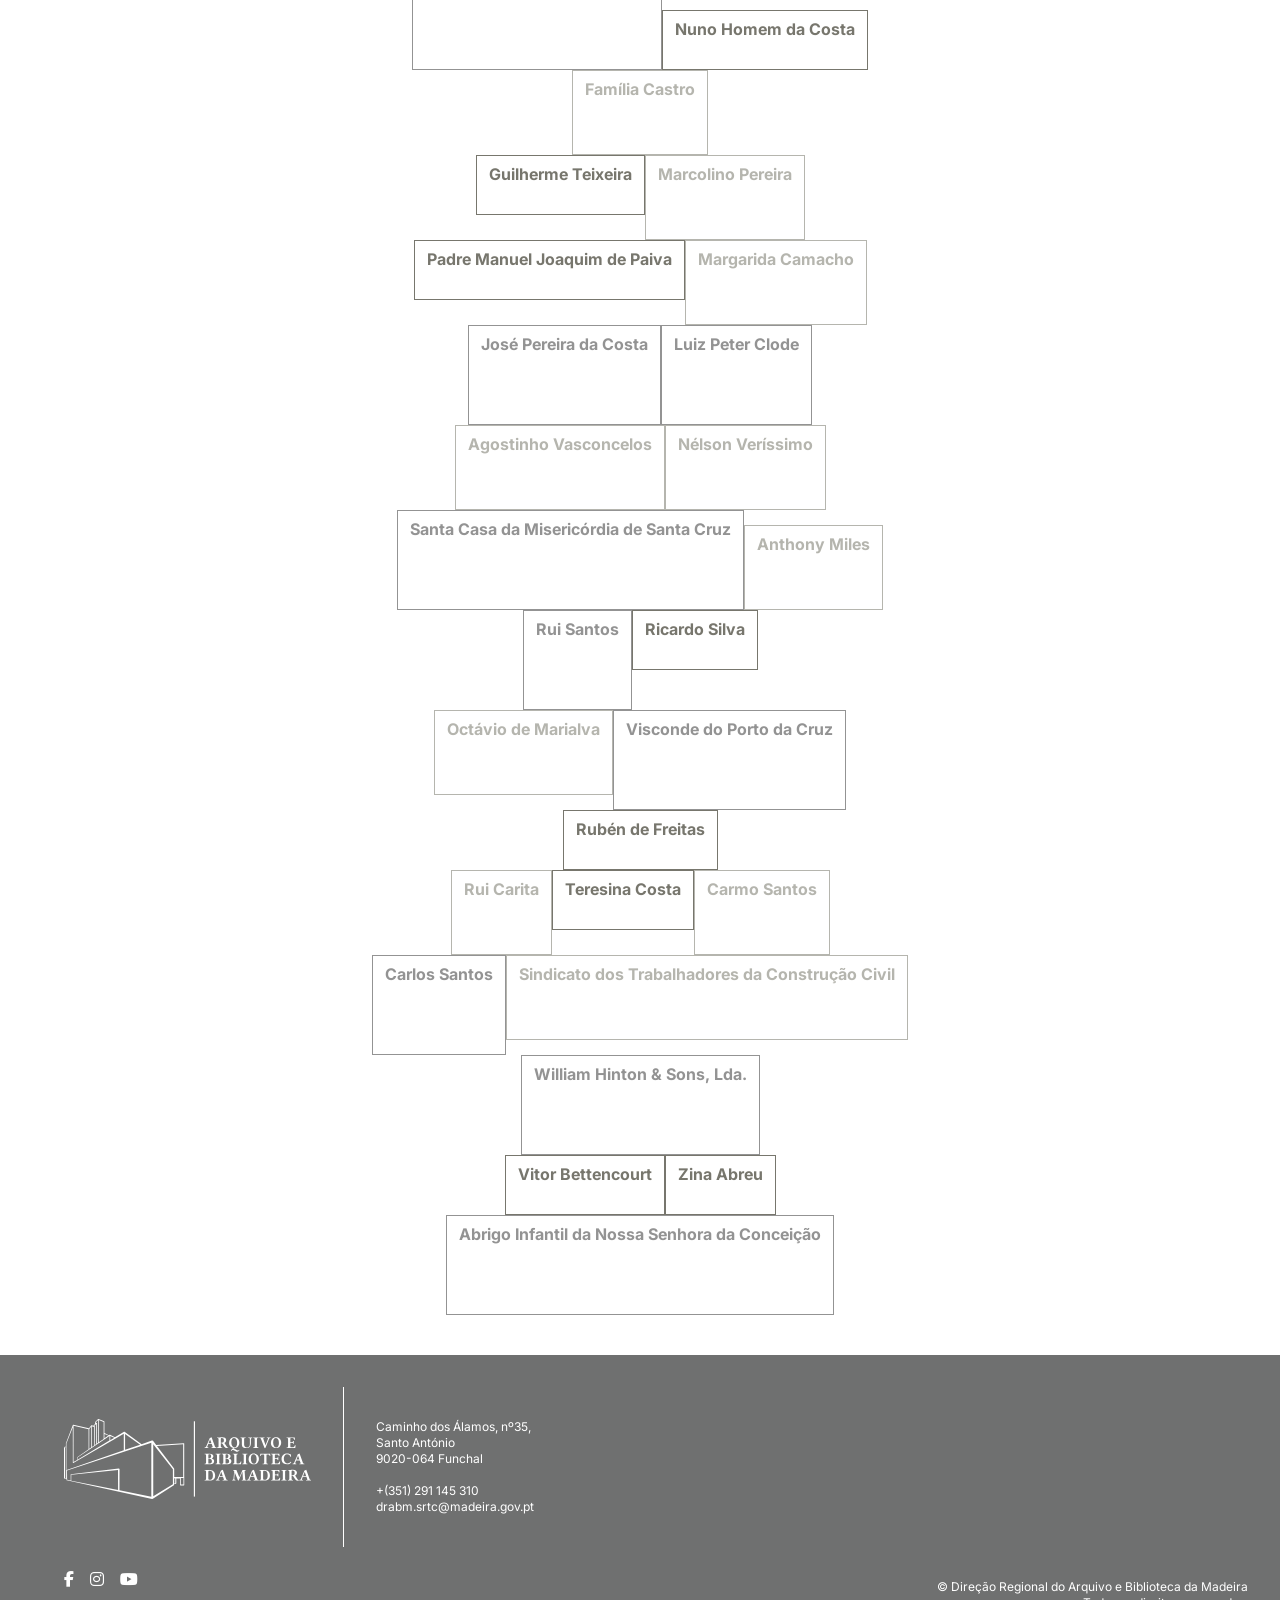
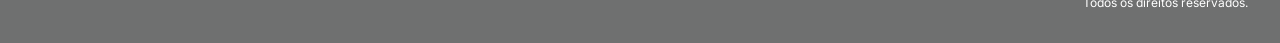
==== commit aa9389ef: "git reset to previous commit and remove duplicated information" ====
--- a/src/index.html
+++ b/src/index.html
@@ -36,8 +36,7 @@
                         class="fa-brands fa-youtube text-white text-xl"></i></a>
             </div>
             <div class="mt-8">
-                <p class="text-sm text-white text-center">© Direção Regional do Arquivo e Biblioteca da Madeira <br>
-                    Todos os direitos
+                <p class="text-sm text-white text-center">© Direção Regional do Arquivo e Biblioteca da Madeira <br> Todos os direitos
                     reservados.</p>
             </div>
         </div>
@@ -61,117 +60,16 @@
             MADEIRA
         </h1>
     </div>
-    <div class="flex flex-col mt-8 lg:mt-0 justify-center items-start lg:relative sm:flex-row sm:items-end"
-         id="doadores">
-        <a href="doacao-notfound.html" class="box-50 lg:absolute lg:bottom-[-216px] lg:left-[0]">
-            João Arménio Augusto
-        </a>
-    </div>
-    <div class="flex flex-col justify-center items-start lg:h-[85px] lg:relative sm:flex-row sm:items-end">
-        <a href="doacao-notfound.html" class="box-50 lg:absolute lg:bottom-[-171px] lg:left-[454px]">
-            Museu de Arte Sacra do Funchal
-        </a>
-        <a href="https://biblioteca-abm.madeira.gov.pt/SearchResult.aspx?search=_OB:_QT:TI__T:_Q:COLE%C3%87%C3%83O+FEITICEIRO+DA+CALHETA_EQ:T_D:F___&SM=A"
-           target="_blank" class="box-100 lg:absolute lg:bottom-[-116px] lg:right-[5px]">
-            Gonçalo  Maia
-        </a>
-        <a href="doacao-notfound.html" class="box-50 lg:absolute lg:bottom-[-288px] lg:right-[435px]">
-            Jornal da Madeira
-        </a>
-    </div>
-    <div class="flex flex-col justify-center items-start lg:h-[85px] lg:relative sm:flex-row sm:items-end">
-        <a href="doacao-notfound.html" class="box-50 lg:absolute lg:bottom-[-144px] lg:left-[454px]">
-            Holy Trinity Church
 
-        </a>
-        <a href="https://biblioteca-abm.madeira.gov.pt/SearchResult.aspx?search=_OB:_QT:TI__T:_Q:COLE%C3%87%C3%83O+FEITICEIRO+DA+CALHETA_EQ:T_D:F___&SM=A"
-           target="_blank" class="box-100 lg:absolute lg:bottom-[-130px] lg:right-[95px]">
-            Augusto Lopes Cardoso
-        </a>
-        <a href="doacao-notfound.html" class="box-75 lg:absolute lg:bottom-[-286px] lg:right-[435px]">
-            Associação Cultural Encontros da Eira
-        </a>
-    </div>
-    <div class="flex flex-col justify-center items-start lg:h-[85px] lg:relative sm:flex-row sm:items-end">
-        <a href="doacao-notfound.html" class="box-100 lg:absolute lg:bottom-[-59px] lg:left-[77px]">
-            Isabel Lopes Cardoso
-        </a>
-        <a href="https://biblioteca-abm.madeira.gov.pt/SearchResult.aspx?search=_OB:_QT:TI__T:_Q:COLE%C3%87%C3%83O+FEITICEIRO+DA+CALHETA_EQ:T_D:F___&SM=A"
-           target="_blank" class="box-75 lg:absolute lg:bottom-[-128px] lg:right-[220px]">
-            Farmácia Ribeirabravense
-        </a>
-        <a href="doacao-notfound.html" class="box-75 lg:absolute lg:bottom-[-45px] lg:right-[651px]">
-            Luís de Sousa Melo
-        </a>
-    </div>
-    <div class="flex flex-col justify-center items-start lg:h-[85px] lg:relative sm:flex-row sm:items-end"
-         >
-        <a href="doacao-notfound.html" class="box-75 lg:absolute lg:bottom-[-57px] lg:left-[291px]">
-            José da Costa Miranda
-        </a>
-        <a href="https://biblioteca-abm.madeira.gov.pt/SearchResult.aspx?search=_OB:_QT:TI__T:_Q:COLE%C3%87%C3%83O+FEITICEIRO+DA+CALHETA_EQ:T_D:F___&SM=A"
-           target="_blank" class="box-100 lg:absolute lg:bottom-[-58px] lg:right-[650px]">
-            Hugo Ary Rodrigues Leitão
-        </a>
-        <a href="doacao-notfound.html" class="box-50 lg:absolute lg:bottom-[-116px] lg:left-[455px]">
-            Foto Sol
-        </a>
-        <a href="https://biblioteca-abm.madeira.gov.pt/SearchResult.aspx?search=_OB:_QT:TI__T:_Q:COLE%C3%87%C3%83O+FEITICEIRO+DA+CALHETA_EQ:T_D:F___&SM=A"
-           target="_blank" class="box-100 lg:absolute lg:bottom-[-116px] lg:right-[5px]">
-            José Manuel Soveral Ferreira
-        </a>
-    </div>
-    <div class="flex flex-col justify-center items-start lg:h-[85px] lg:relative sm:flex-row sm:items-end"
-         >
-        <a href="doacao-notfound.html" class="box-75 lg:absolute lg:bottom-[-54px] lg:left-[77px]">
-            Fábrica da Igreja Paroquial da Calheta
-
-        </a>
-        <a href="https://biblioteca-abm.madeira.gov.pt/SearchResult.aspx?search=_OB:_QT:TI__T:_Q:COLE%C3%87%C3%83O+FEITICEIRO+DA+CALHETA_EQ:T_D:F___&SM=A"
-           target="_blank" class="box-75 lg:absolute lg:bottom-[-114px] lg:right-[650px]">
-            Elisa Brazão
-        </a>
-        <a href="doacao-notfound.html" class="box-75 lg:absolute lg:bottom-[-114px] lg:right-[220px]">
-            ALS Design
-        </a>
-    </div>
-    <div class="flex flex-col justify-center items-start lg:h-[85px] lg:relative sm:flex-row sm:items-end"
-         >
-        <a href="doacao-notfound.html" class="box-50 lg:absolute lg:bottom-[-54px] lg:left-[77px]">
-            Banda Municipal de Machico
-        </a>
-        <a href="https://biblioteca-abm.madeira.gov.pt/SearchResult.aspx?search=_OB:_QT:TI__T:_Q:COLE%C3%87%C3%83O+FEITICEIRO+DA+CALHETA_EQ:T_D:F___&SM=A"
-           target="_blank" class="box-75 lg:absolute lg:bottom-[-54px] lg:left-[291px]">
-            Duarte Ferreira
-        </a>
-        <a href="doacao-notfound.html" class="box-75 lg:absolute lg:bottom-[-29px] lg:right-[5px]">
-            Associação Artística de Educação pela Arte na Madeira
-        </a>
-    </div>
-    <div class="flex flex-col justify-center items-start lg:h-[85px] lg:relative sm:flex-row sm:items-end">
-        <a href="doacao-notfound.html" class="box-50 lg:absolute lg:top-[52px] lg:left-[291px]">
-            Foto Jana Fernandes
-        </a>
-        <a href="https://biblioteca-abm.madeira.gov.pt/SearchResult.aspx?search=_OB:_QT:TI__T:_Q:COLE%C3%87%C3%83O+FEITICEIRO+DA+CALHETA_EQ:T_D:F___&SM=A"
-           target="_blank" class="box-50 lg:absolute lg:bottom-[-2px] lg:left-[505px]">
-            Dimitra Papathanasopoulou
-        </a>
-        <a href="doacao-notfound.html" class="box-75 lg:absolute lg:bottom-[-27px] lg:right-[220px]">
-            Família Zino
-        </a>
-        <a href="doacao-notfound.html" class="box-75 lg:absolute lg:bottom-[-27px] lg:right-[435px] lg:h-[86px]">
-            Teresa Norton Dias
-        </a>
-    </div>
-    <div class="flex flex-col justify-center items-start lg:h-[85px] lg:mt-8 lg:relative sm:flex-row sm:items-end">
+    <div class="flex flex-col justify-center items-start lg:h-[85px] mt-16 lg:relative sm:flex-row sm:items-end">
         <a href="doacao-notfound.html" class="box-50 lg:absolute lg:bottom-0 lg:left-[77px]">
             Duarte Reis
         </a>
         <a href="https://biblioteca-abm.madeira.gov.pt/SearchResult.aspx?search=_OB:_QT:TI__T:_Q:COLE%C3%87%C3%83O+FEITICEIRO+DA+CALHETA_EQ:T_D:F___&SM=A"
-           target="_blank" class="box-75 lg:absolute lg:bottom-0 lg:left-[650px]">
+           target="_blank" class="box-75 lg:absolute lg:bottom-0 lg:left-[45%]">
             Eugénio Perregil
         </a>
-        <a href="doacao-notfound.html" class="box-50 lg:absolute lg:bottom-0 lg:right-[455px]">
+        <a href="doacao-notfound.html" class="box-50 lg:absolute lg:bottom-0 lg:right-[414px]">
             Alda Pereira
         </a>
     </div>
@@ -628,8 +526,7 @@
                     class="fa-brands fa-youtube text-white"></i></a>
         </div>
         <div class="mt-8">
-            <p class="text-xs text-white text-end ">© Direção Regional do Arquivo e Biblioteca da Madeira <br> Todos os
-                direitos
+            <p class="text-xs text-white text-end ">© Direção Regional do Arquivo e Biblioteca da Madeira <br> Todos os direitos
                 reservados.</p>
         </div>
     </div>
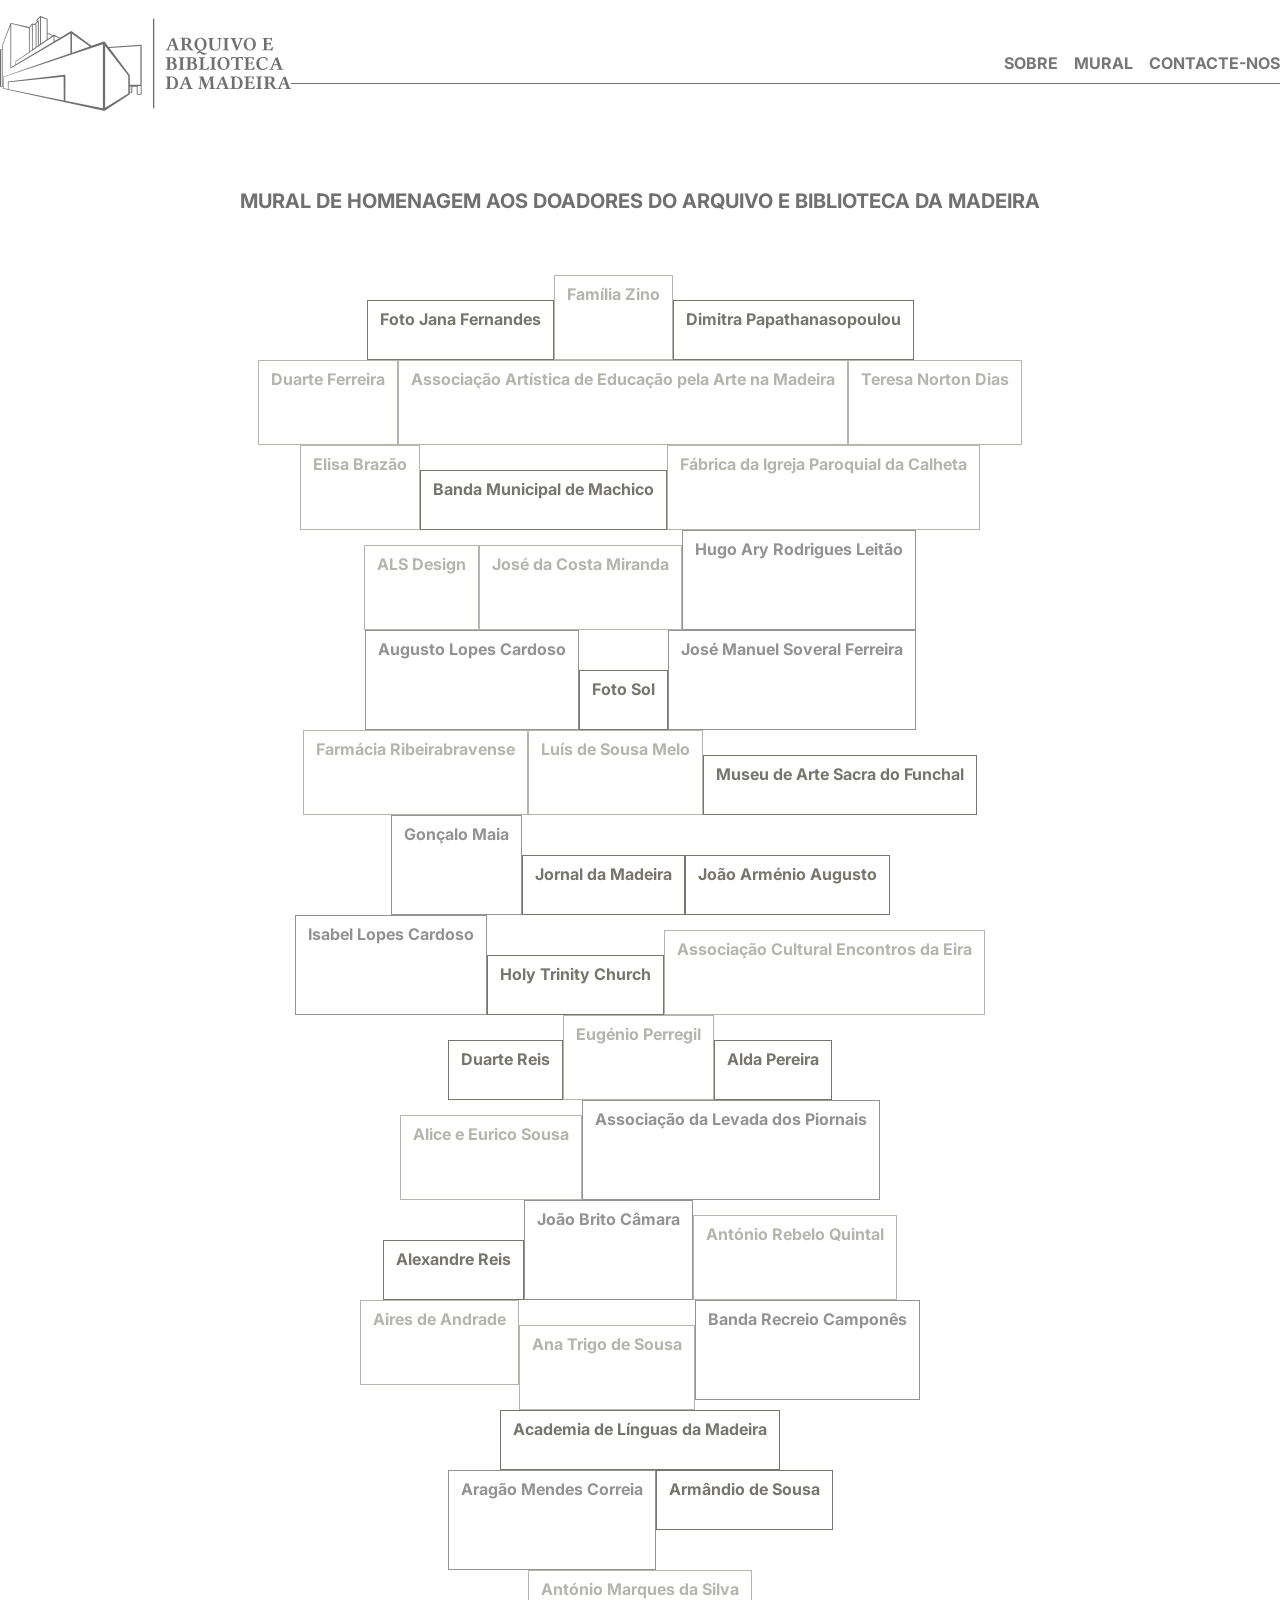
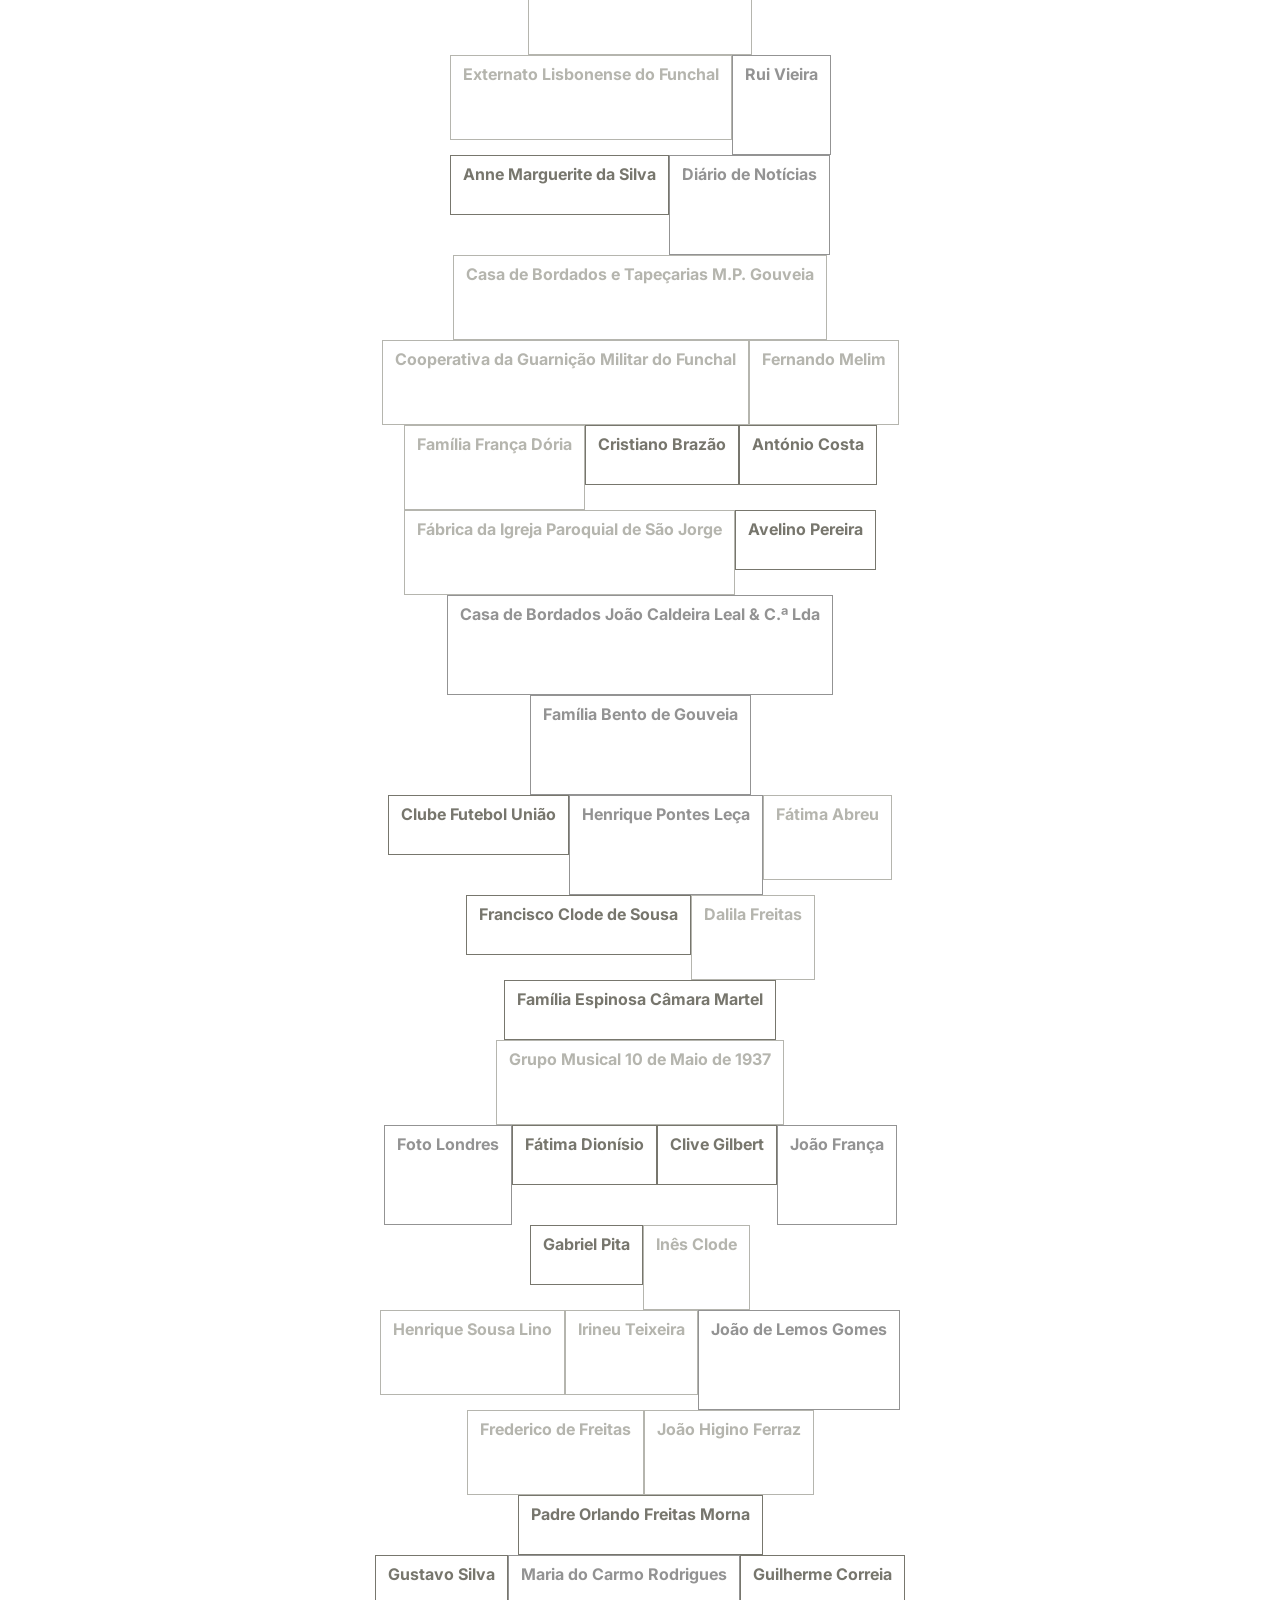
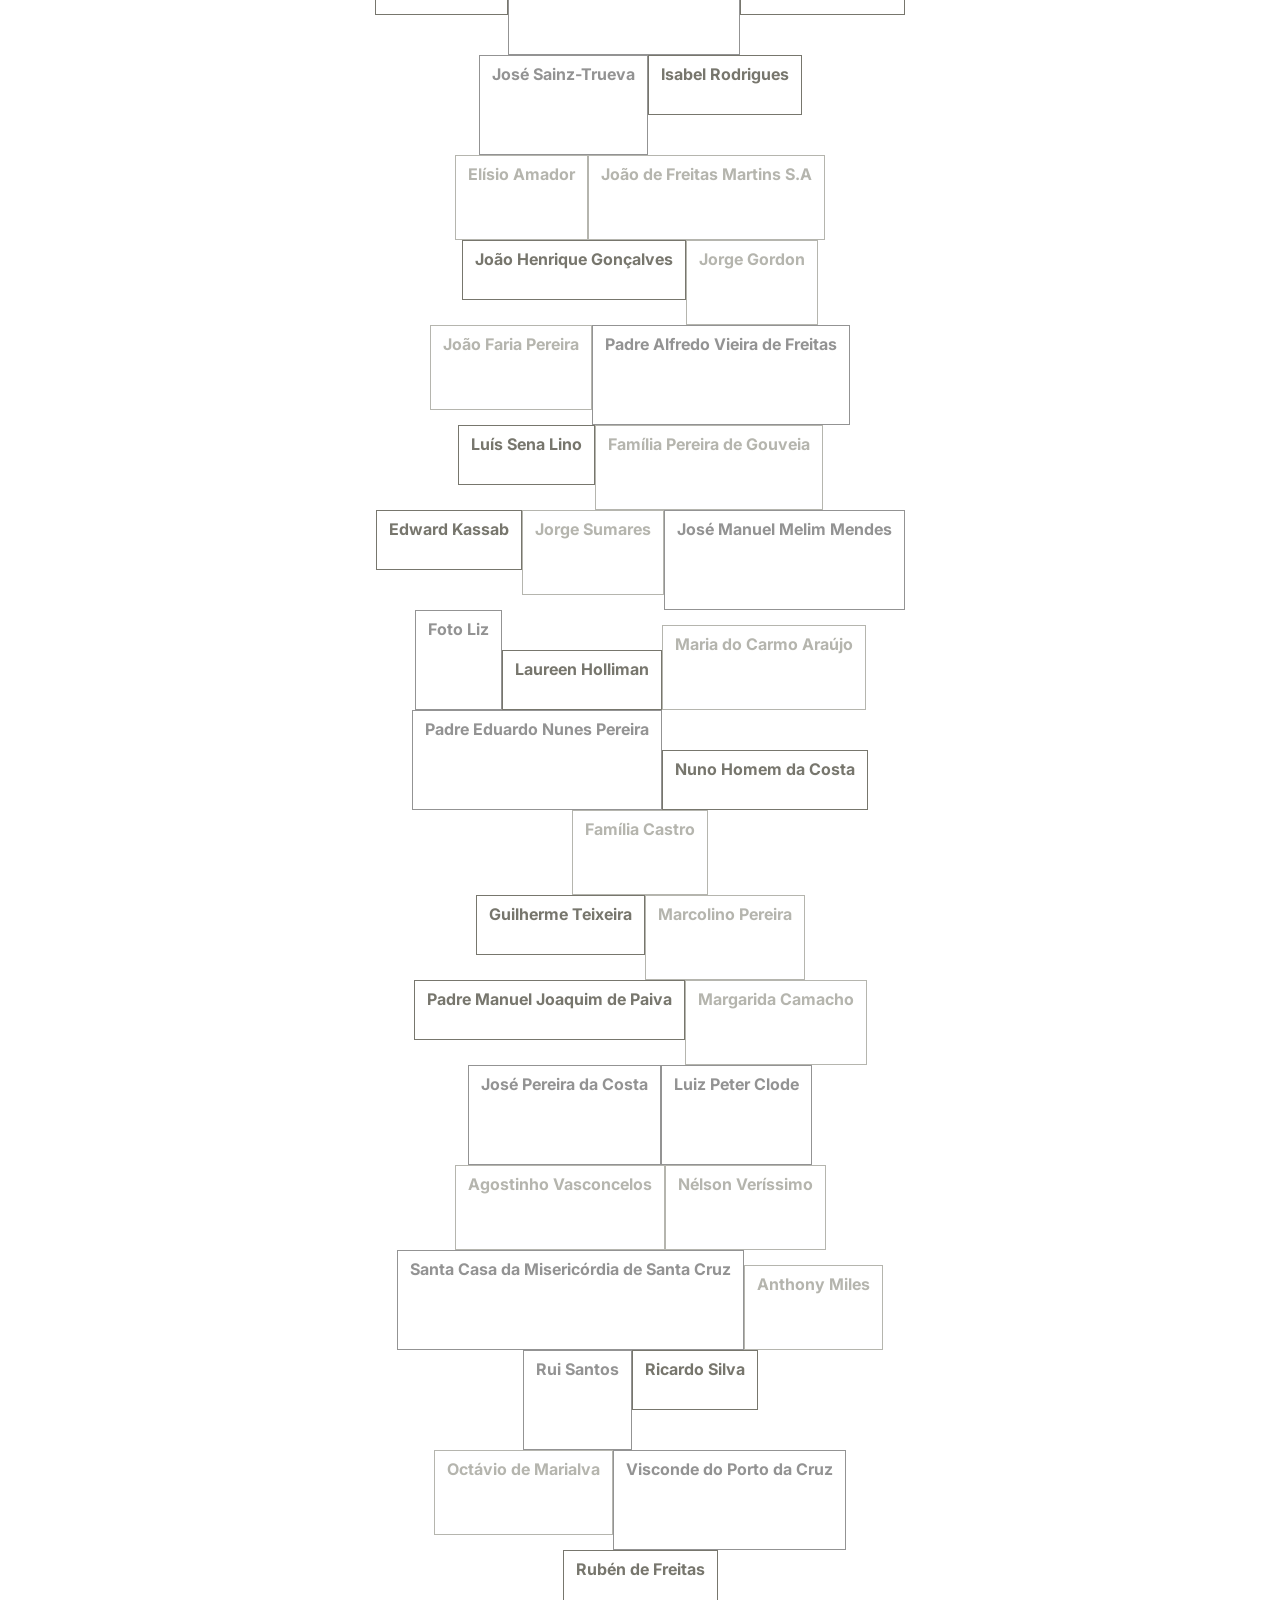
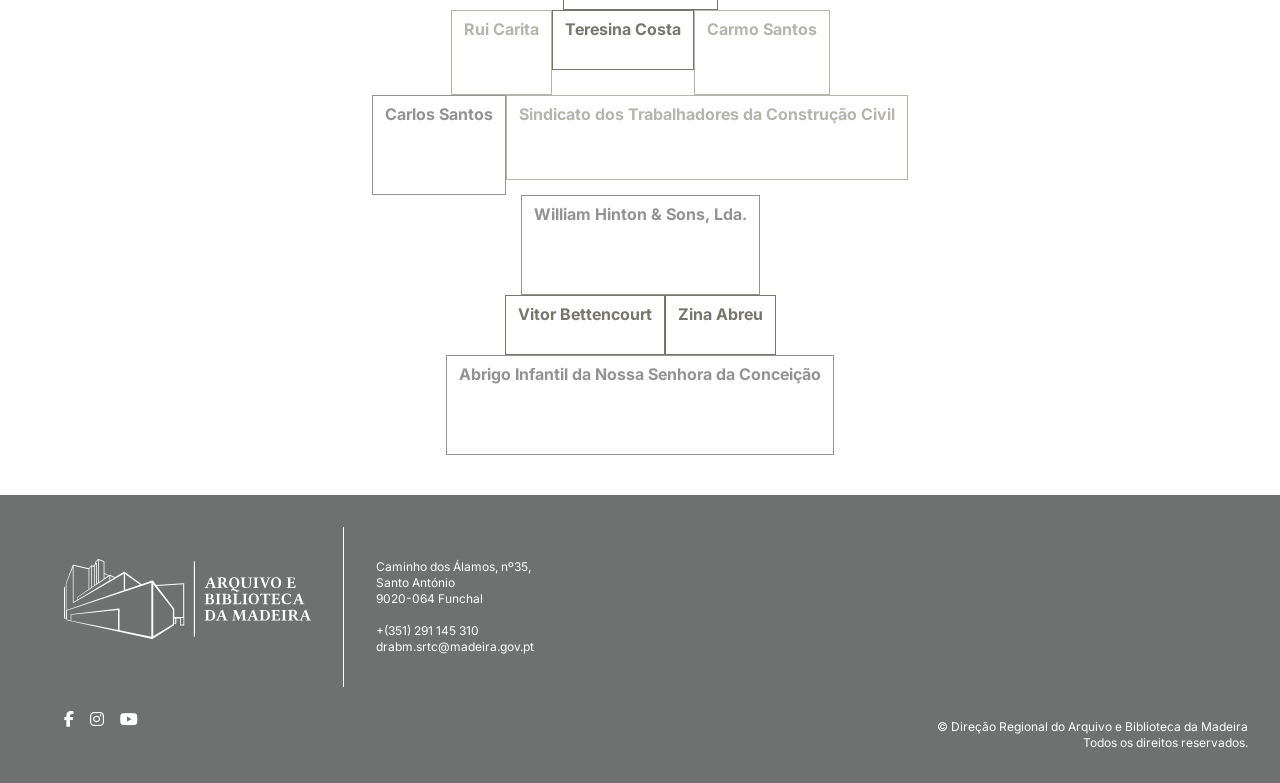
==== commit 39a9b77a: "added new names to the mural" ====
--- a/src/index.html
+++ b/src/index.html
@@ -60,8 +60,103 @@
             MADEIRA
         </h1>
     </div>
-
-    <div class="flex flex-col justify-center items-start lg:h-[85px] mt-16 lg:relative sm:flex-row sm:items-end">
+    <div class="flex flex-col justify-center items-start mt-16 lg:relative sm:flex-row sm:items-end">
+        <a href="doacao-notfound.html" class="box-50 lg:absolute lg:bottom-[-220px] lg:left-[263px]">
+            Foto Jana Fernandes
+        </a>
+        <a href="https://biblioteca-abm.madeira.gov.pt/SearchResult.aspx?search=_OB:_QT:TI__T:_Q:COLE%C3%87%C3%83O+FEITICEIRO+DA+CALHETA_EQ:T_D:F___&SM=A"
+           target="_blank" class="box-75 lg:absolute lg:bottom-[-133px] lg:left-[45%]">
+            Família Zino
+        </a>
+        <a href="doacao-notfound.html" class="box-50 lg:absolute lg:bottom-[-242px] lg:right-[157px]">
+            Dimitra Papathanasopoulou
+        </a>
+    </div>
+    <div class="flex flex-col justify-center items-start lg:h-[85px] lg:relative sm:flex-row sm:items-end">
+        <a href="doacao-notfound.html" class="box-75 lg:absolute lg:bottom-[-219px] lg:left-[477px]">
+            Duarte Ferreira
+        </a>
+        <a href="https://biblioteca-abm.madeira.gov.pt/SearchResult.aspx?search=_OB:_QT:TI__T:_Q:COLE%C3%87%C3%83O+FEITICEIRO+DA+CALHETA_EQ:T_D:F___&SM=A"
+           target="_blank" class="box-75 lg:absolute lg:bottom-[-132px] lg:left-[45%]">
+            Associação Artística de Educação pela Arte na Madeira
+        </a>
+        <a href="doacao-notfound.html" class="box-75 lg:absolute lg:bottom-[-215px] lg:right-[529px]">
+            Teresa Norton Dias
+        </a>
+    </div>
+    <div class="flex flex-col justify-center items-start lg:h-[85px] lg:relative sm:flex-row sm:items-end">
+        <a href="doacao-notfound.html" class="box-75 lg:absolute lg:bottom-[-150px] lg:left-[200px]">
+            Elisa Brazão
+        </a>
+        <a href="https://biblioteca-abm.madeira.gov.pt/SearchResult.aspx?search=_OB:_QT:TI__T:_Q:COLE%C3%87%C3%83O+FEITICEIRO+DA+CALHETA_EQ:T_D:F___&SM=A"
+           target="_blank" class="box-50 lg:absolute lg:bottom-[-130px] lg:right-[286px]">
+            Banda Municipal de Machico
+        </a>
+        <a href="doacao-notfound.html" class="box-75 lg:absolute lg:bottom-[-213px] lg:right-[214px]">
+            Fábrica da Igreja Paroquial da Calheta
+        </a>
+    </div>
+    <div class="flex flex-col justify-center items-start lg:h-[85px] lg:relative sm:flex-row sm:items-end">
+        <a href="doacao-notfound.html" class="box-75 lg:absolute lg:bottom-[-148px] lg:left-[131px]">
+            ALS Design
+        </a>
+        <a href="https://biblioteca-abm.madeira.gov.pt/SearchResult.aspx?search=_OB:_QT:TI__T:_Q:COLE%C3%87%C3%83O+FEITICEIRO+DA+CALHETA_EQ:T_D:F___&SM=A"
+           target="_blank" class="box-75 lg:absolute lg:bottom-[-133px] lg:left-[45%]">
+            José da Costa Miranda
+        </a>
+        <a href="doacao-notfound.html" class="box-100 lg:absolute lg:bottom-[-226px] lg:right-[153px]">
+            Hugo Ary Rodrigues Leitão
+        </a>
+    </div>
+    <div class="flex flex-col justify-center items-start lg:h-[85px] lg:relative sm:flex-row sm:items-end">
+        <a href="doacao-notfound.html" class="box-100 lg:absolute lg:bottom-[-146px] lg:left-[672px]">
+            Augusto Lopes Cardoso
+        </a>
+        <a href="https://biblioteca-abm.madeira.gov.pt/SearchResult.aspx?search=_OB:_QT:TI__T:_Q:COLE%C3%87%C3%83O+FEITICEIRO+DA+CALHETA_EQ:T_D:F___&SM=A"
+           target="_blank" class="box-50 lg:absolute lg:bottom-[-146px] lg:left-[458px]">
+            Foto Sol
+        </a>
+        <a href="doacao-notfound.html" class="box-100 lg:absolute lg:bottom-[-141px] lg:right-[368px]">
+            José Manuel Soveral Ferreira
+        </a>
+    </div>
+    <div class="flex flex-col justify-center items-start lg:h-[85px] lg:relative sm:flex-row sm:items-end">
+        <a href="doacao-notfound.html" class="box-75 lg:absolute lg:bottom-[-61px] lg:left-[244px]">
+            Farmácia Ribeirabravense
+        </a>
+        <a href="https://biblioteca-abm.madeira.gov.pt/SearchResult.aspx?search=_OB:_QT:TI__T:_Q:COLE%C3%87%C3%83O+FEITICEIRO+DA+CALHETA_EQ:T_D:F___&SM=A"
+           target="_blank" class="box-75 lg:absolute lg:-bottom-[159px] lg:left-[505px]">
+            Luís de Sousa Melo
+        </a>
+        <a href="doacao-notfound.html" class="box-50 lg:absolute lg:bottom-[-114px] lg:right-[215px]">
+            Museu de Arte Sacra do Funchal
+        </a>
+    </div>
+    <div class="flex flex-col justify-center items-start lg:h-[85px] lg:relative sm:flex-row sm:items-end">
+        <a href="doacao-notfound.html" class="box-100 lg:absolute lg:-bottom-[74px] lg:left-[200px]">
+            Gonçalo  Maia
+        </a>
+        <a href="https://biblioteca-abm.madeira.gov.pt/SearchResult.aspx?search=_OB:_QT:TI__T:_Q:COLE%C3%87%C3%83O+FEITICEIRO+DA+CALHETA_EQ:T_D:F___&SM=A"
+           target="_blank" class="box-50 lg:absolute lg:-bottom-[87px] lg:right-[430px]">
+            Jornal da Madeira
+        </a>
+        <a href="doacao-notfound.html" class="box-50 lg:absolute lg:-bottom-[112px] lg:right-[215px]">
+            João Arménio Augusto
+        </a>
+    </div>
+    <div class="flex flex-col justify-center items-start lg:h-[85px] lg:relative sm:flex-row sm:items-end">
+        <a href="doacao-notfound.html" class="box-100 lg:absolute lg:-bottom-[87px] lg:left-[291px]">
+            Isabel Lopes Cardoso
+        </a>
+        <a href="https://biblioteca-abm.madeira.gov.pt/SearchResult.aspx?search=_OB:_QT:TI__T:_Q:COLE%C3%87%C3%83O+FEITICEIRO+DA+CALHETA_EQ:T_D:F___&SM=A"
+           target="_blank" class="box-50 lg:absolute lg:-bottom-[85px] lg:right-[200px]">
+           Holy Trinity Church
+        </a>
+        <a href="doacao-notfound.html" class="box-75 lg:absolute lg:-bottom-[27px] lg:right-[0px]">
+          Associação Cultural Encontros da Eira
+        </a>
+    </div>
+    <div class="flex flex-col justify-center items-start lg:h-[85px] lg:relative sm:flex-row sm:items-end">
         <a href="doacao-notfound.html" class="box-50 lg:absolute lg:bottom-0 lg:left-[77px]">
             Duarte Reis
         </a>
--- a/src/output.css
+++ b/src/output.css
@@ -1395,6 +1395,10 @@
     bottom: 0px;
   }
 
+  .lg\:bottom-\[80px\]{
+    bottom: 80px;
+  }
+
   .lg\:left-0{
     left: 0px;
   }
@@ -1523,436 +1527,268 @@
     top: 2px;
   }
 
-  .lg\:bottom-\[2px\]{
-    bottom: 2px;
-  }
-
-  .lg\:bottom-\[18px\]{
-    bottom: 18px;
+  .lg\:bottom-\[0\]{
+    bottom: 0;
+  }
+
+  .lg\:-bottom-\[80px\]{
+    bottom: -80px;
+  }
+
+  .lg\:-bottom-\[84px\]{
+    bottom: -84px;
+  }
+
+  .lg\:-bottom-\[85px\]{
+    bottom: -85px;
+  }
+
+  .lg\:left-\[717px\]{
+    left: 717px;
+  }
+
+  .lg\:left-\[177px\]{
+    left: 177px;
+  }
+
+  .lg\:left-\[257px\]{
+    left: 257px;
+  }
+
+  .lg\:left-\[297px\]{
+    left: 297px;
   }
 
   .lg\:left-\[291px\]{
     left: 291px;
   }
 
-  .lg\:top-\[52px\]{
-    top: 52px;
-  }
-
-  .lg\:bottom-\[-1px\]{
-    bottom: -1px;
-  }
-
-  .lg\:bottom-\[-20px\]{
-    bottom: -20px;
-  }
-
-  .lg\:bottom-\[-25px\]{
-    bottom: -25px;
-  }
-
-  .lg\:bottom-\[-27px\]{
-    bottom: -27px;
-  }
-
-  .lg\:right-\[210px\]{
-    right: 210px;
-  }
-
-  .lg\:right-\[204px\]{
-    right: 204px;
+  .lg\:-bottom-\[82px\]{
+    bottom: -82px;
+  }
+
+  .lg\:-bottom-\[83px\]{
+    bottom: -83px;
+  }
+
+  .lg\:-bottom-\[86px\]{
+    bottom: -86px;
+  }
+
+  .lg\:-bottom-\[87px\]{
+    bottom: -87px;
+  }
+
+  .lg\:right-\[10\%\]{
+    right: 10%;
+  }
+
+  .lg\:right-\[50px\]{
+    right: 50px;
   }
 
   .lg\:right-\[200px\]{
     right: 200px;
   }
 
-  .lg\:right-\[300px\]{
-    right: 300px;
-  }
-
-  .lg\:right-\[415px\]{
-    right: 415px;
-  }
-
-  .lg\:bottom-\[-54px\]{
-    bottom: -54px;
-  }
-
-  .lg\:right-\[0\]{
-    right: 0;
-  }
-
   .lg\:right-\[0px\]{
     right: 0px;
   }
 
-  .lg\:bottom-\[-2px\]{
-    bottom: -2px;
-  }
-
-  .lg\:left-\[600px\]{
-    left: 600px;
-  }
-
-  .lg\:left-\[650px\]{
-    left: 650px;
-  }
-
-  .lg\:right-\[455px\]{
-    right: 455px;
-  }
-
-  .lg\:right-\[425px\]{
-    right: 425px;
-  }
-
-  .lg\:right-\[220px\]{
-    right: 220px;
-  }
-
-  .lg\:right-\[435px\]{
-    right: 435px;
-  }
-
-  .lg\:right-\[5px\]{
-    right: 5px;
-  }
-
-  .lg\:right-\[250px\]{
-    right: 250px;
+  .lg\:bottom-\[85px\]{
+    bottom: 85px;
+  }
+
+  .lg\:bottom-\[0px\]{
+    bottom: 0px;
+  }
+
+  .lg\:bottom-\[20px\]{
+    bottom: 20px;
+  }
+
+  .lg\:-bottom-\[20px\]{
+    bottom: -20px;
+  }
+
+  .lg\:-bottom-\[28px\]{
+    bottom: -28px;
+  }
+
+  .lg\:-bottom-\[27px\]{
+    bottom: -27px;
+  }
+
+  .lg\:-bottom-\[100px\]{
+    bottom: -100px;
+  }
+
+  .lg\:-bottom-\[110px\]{
+    bottom: -110px;
+  }
+
+  .lg\:-bottom-\[112px\]{
+    bottom: -112px;
+  }
+
+  .lg\:right-\[45\%\]{
+    right: 45%;
+  }
+
+  .lg\:right-\[430px\]{
+    right: 430px;
+  }
+
+  .lg\:left-\[200px\]{
+    left: 200px;
+  }
+
+  .lg\:-bottom-\[159px\]{
+    bottom: -159px;
+  }
+
+  .lg\:left-\[505px\]{
+    left: 505px;
+  }
+
+  .lg\:-bottom-\[70px\]{
+    bottom: -70px;
+  }
+
+  .lg\:-bottom-\[74px\]{
+    bottom: -74px;
+  }
+
+  .lg\:bottom-\[-114px\]{
+    bottom: -114px;
+  }
+
+  .lg\:bottom-\[-61px\]{
+    bottom: -61px;
+  }
+
+  .lg\:left-\[244px\]{
+    left: 244px;
+  }
+
+  .lg\:right-\[237px\]{
+    right: 237px;
+  }
+
+  .lg\:bottom-\[-140px\]{
+    bottom: -140px;
+  }
+
+  .lg\:bottom-\[-62px\]{
+    bottom: -62px;
+  }
+
+  .lg\:bottom-\[-141px\]{
+    bottom: -141px;
+  }
+
+  .lg\:bottom-\[-146px\]{
+    bottom: -146px;
+  }
+
+  .lg\:left-\[458px\]{
+    left: 458px;
+  }
+
+  .lg\:left-\[672px\]{
+    left: 672px;
+  }
+
+  .lg\:right-\[368px\]{
+    right: 368px;
+  }
+
+  .lg\:right-\[153px\]{
+    right: 153px;
+  }
+
+  .lg\:bottom-\[-226px\]{
+    bottom: -226px;
+  }
+
+  .lg\:left-\[131px\]{
+    left: 131px;
+  }
+
+  .lg\:bottom-\[-148px\]{
+    bottom: -148px;
+  }
+
+  .lg\:bottom-\[-133px\]{
+    bottom: -133px;
   }
 
   .lg\:bottom-\[-150px\]{
     bottom: -150px;
   }
 
-  .lg\:bottom-\[-100px\]{
-    bottom: -100px;
-  }
-
-  .lg\:bottom-\[-110px\]{
-    bottom: -110px;
-  }
-
-  .lg\:bottom-\[-115px\]{
-    bottom: -115px;
-  }
-
-  .lg\:bottom-\[-114px\]{
-    bottom: -114px;
-  }
-
-  .lg\:bottom-\[-29px\]{
-    bottom: -29px;
-  }
-
-  .lg\:left-\[450px\]{
-    left: 450px;
-  }
-
-  .lg\:right-\[450px\]{
-    right: 450px;
-  }
-
-  .lg\:right-\[650px\]{
-    right: 650px;
-  }
-
-  .lg\:left-\[250px\]{
-    left: 250px;
-  }
-
-  .lg\:left-\[280px\]{
-    left: 280px;
-  }
-
-  .lg\:left-\[300px\]{
-    left: 300px;
-  }
-
-  .lg\:left-\[290px\]{
-    left: 290px;
-  }
-
-  .lg\:bottom-\[-55px\]{
-    bottom: -55px;
-  }
-
-  .lg\:left-\[455px\]{
-    left: 455px;
-  }
-
-  .lg\:bottom-\[-113px\]{
-    bottom: -113px;
-  }
-
-  .lg\:bottom-\[-116px\]{
-    bottom: -116px;
-  }
-
-  .lg\:bottom-\[-57px\]{
-    bottom: -57px;
-  }
-
-  .lg\:right-\[3px\]{
-    right: 3px;
-  }
-
-  .lg\:right-\[350px\]{
-    right: 350px;
-  }
-
-  .lg\:bottom-\[-201px\]{
-    bottom: -201px;
-  }
-
-  .lg\:right-\[150px\]{
-    right: 150px;
-  }
-
-  .lg\:right-\[400px\]{
-    right: 400px;
-  }
-
-  .lg\:right-\[420px\]{
-    right: 420px;
-  }
-
-  .lg\:bottom-\[-58px\]{
-    bottom: -58px;
-  }
-
-  .lg\:bottom-\[-59px\]{
-    bottom: -59px;
-  }
-
-  .lg\:left-\[505px\]{
-    left: 505px;
-  }
-
-  .lg\:bottom-\[0\]{
-    bottom: 0;
-  }
-
-  .lg\:bottom-\[-40px\]{
-    bottom: -40px;
-  }
-
-  .lg\:bottom-\[-56px\]{
-    bottom: -56px;
-  }
-
-  .lg\:bottom-\[-50px\]{
-    bottom: -50px;
-  }
-
-  .lg\:bottom-\[-47px\]{
-    bottom: -47px;
-  }
-
-  .lg\:bottom-\[-45px\]{
-    bottom: -45px;
-  }
-
-  .lg\:bottom-\[-120px\]{
-    bottom: -120px;
-  }
-
-  .lg\:bottom-\[-128px\]{
-    bottom: -128px;
-  }
-
-  .lg\:bottom-\[-285px\]{
-    bottom: -285px;
-  }
-
-  .lg\:bottom-\[-286px\]{
-    bottom: -286px;
-  }
-
-  .lg\:bottom-\[-124px\]{
-    bottom: -124px;
-  }
-
-  .lg\:bottom-\[-48px\]{
-    bottom: -48px;
-  }
-
-  .lg\:bottom-\[-46px\]{
-    bottom: -46px;
+  .lg\:bottom-\[-213px\]{
+    bottom: -213px;
+  }
+
+  .lg\:right-\[214px\]{
+    right: 214px;
+  }
+
+  .lg\:right-\[286px\]{
+    right: 286px;
   }
 
   .lg\:bottom-\[-130px\]{
     bottom: -130px;
   }
 
-  .lg\:bottom-\[-144px\]{
-    bottom: -144px;
-  }
-
-  .lg\:bottom-\[-9px\]{
-    bottom: -9px;
-  }
-
-  .lg\:left-\[391px\]{
-    left: 391px;
-  }
-
-  .lg\:left-\[491px\]{
-    left: 491px;
-  }
-
-  .lg\:left-\[451px\]{
-    left: 451px;
-  }
-
-  .lg\:left-\[456px\]{
-    left: 456px;
-  }
-
-  .lg\:left-\[454px\]{
-    left: 454px;
-  }
-
-  .lg\:right-\[535px\]{
-    right: 535px;
-  }
-
-  .lg\:right-\[320px\]{
-    right: 320px;
-  }
-
-  .lg\:bottom-\[-284px\]{
-    bottom: -284px;
-  }
-
-  .lg\:bottom-\[-288px\]{
-    bottom: -288px;
-  }
-
-  .lg\:bottom-\[-154px\]{
-    bottom: -154px;
-  }
-
-  .lg\:bottom-\[-184px\]{
-    bottom: -184px;
-  }
-
-  .lg\:bottom-\[-164px\]{
-    bottom: -164px;
-  }
-
-  .lg\:bottom-\[-174px\]{
-    bottom: -174px;
-  }
-
-  .lg\:bottom-\[-172px\]{
-    bottom: -172px;
-  }
-
-  .lg\:bottom-\[-171px\]{
-    bottom: -171px;
-  }
-
-  .lg\:right-\[620px\]{
-    right: 620px;
-  }
-
-  .lg\:right-\[520px\]{
-    right: 520px;
+  .lg\:bottom-\[-215px\]{
+    bottom: -215px;
+  }
+
+  .lg\:right-\[579px\]{
+    right: 579px;
+  }
+
+  .lg\:bottom-\[-219px\]{
+    bottom: -219px;
+  }
+
+  .lg\:left-\[477px\]{
+    left: 477px;
+  }
+
+  .lg\:bottom-\[132px\]{
+    bottom: 132px;
   }
 
   .lg\:bottom-\[-132px\]{
     bottom: -132px;
   }
 
-  .lg\:bottom-\[-198px\]{
-    bottom: -198px;
-  }
-
-  .lg\:left-\[0\]{
-    left: 0;
-  }
-
-  .lg\:bottom-\[-191px\]{
-    bottom: -191px;
+  .lg\:bottom-\[-242px\]{
+    bottom: -242px;
+  }
+
+  .lg\:right-\[157px\]{
+    right: 157px;
   }
 
   .lg\:bottom-\[-220px\]{
     bottom: -220px;
   }
 
-  .lg\:bottom-\[-208px\]{
-    bottom: -208px;
-  }
-
-  .lg\:bottom-\[-215px\]{
-    bottom: -215px;
-  }
-
-  .lg\:bottom-\[-216px\]{
-    bottom: -216px;
-  }
-
-  .lg\:right-\[5\]{
-    right: 5;
-  }
-
-  .lg\:right-\[735px\]{
-    right: 735px;
-  }
-
-  .lg\:right-\[635px\]{
-    right: 635px;
-  }
-
-  .lg\:right-\[655px\]{
-    right: 655px;
-  }
-
-  .lg\:right-\[658px\]{
-    right: 658px;
-  }
-
-  .lg\:right-\[665px\]{
-    right: 665px;
-  }
-
-  .lg\:right-\[640px\]{
-    right: 640px;
-  }
-
-  .lg\:right-\[649px\]{
-    right: 649px;
-  }
-
-  .lg\:right-\[651px\]{
-    right: 651px;
-  }
-
-  .lg\:bottom-\[-10px\]{
-    bottom: -10px;
-  }
-
-  .lg\:bottom-\[-6px\]{
-    bottom: -6px;
-  }
-
-  .lg\:bottom-\[-4px\]{
-    bottom: -4px;
-  }
-
-  .lg\:right-\[25px\]{
-    right: 25px;
-  }
-
-  .lg\:right-\[55px\]{
-    right: 55px;
-  }
-
-  .lg\:right-\[95px\]{
-    right: 95px;
+  .lg\:left-\[263px\]{
+    left: 263px;
+  }
+
+  .lg\:right-\[549px\]{
+    right: 549px;
+  }
+
+  .lg\:right-\[529px\]{
+    right: 529px;
   }
 
   .lg\:z-50{
@@ -1975,10 +1811,6 @@
     margin-top: 100px;
   }
 
-  .lg\:mt-8{
-    margin-top: 2rem;
-  }
-
   .lg\:flex{
     display: flex;
   }
@@ -2047,10 +1879,6 @@
     height: 100%;
   }
 
-  .lg\:h-\[86px\]{
-    height: 86px;
-  }
-
   .lg\:w-\[1600px\]{
     width: 1600px;
   }
@@ -2109,14 +1937,6 @@
 
   .lg\:items-center{
     align-items: center;
-  }
-
-  .lg\:justify-start{
-    justify-content: flex-start;
-  }
-
-  .lg\:justify-end{
-    justify-content: flex-end;
   }
 
   .lg\:border-l{
